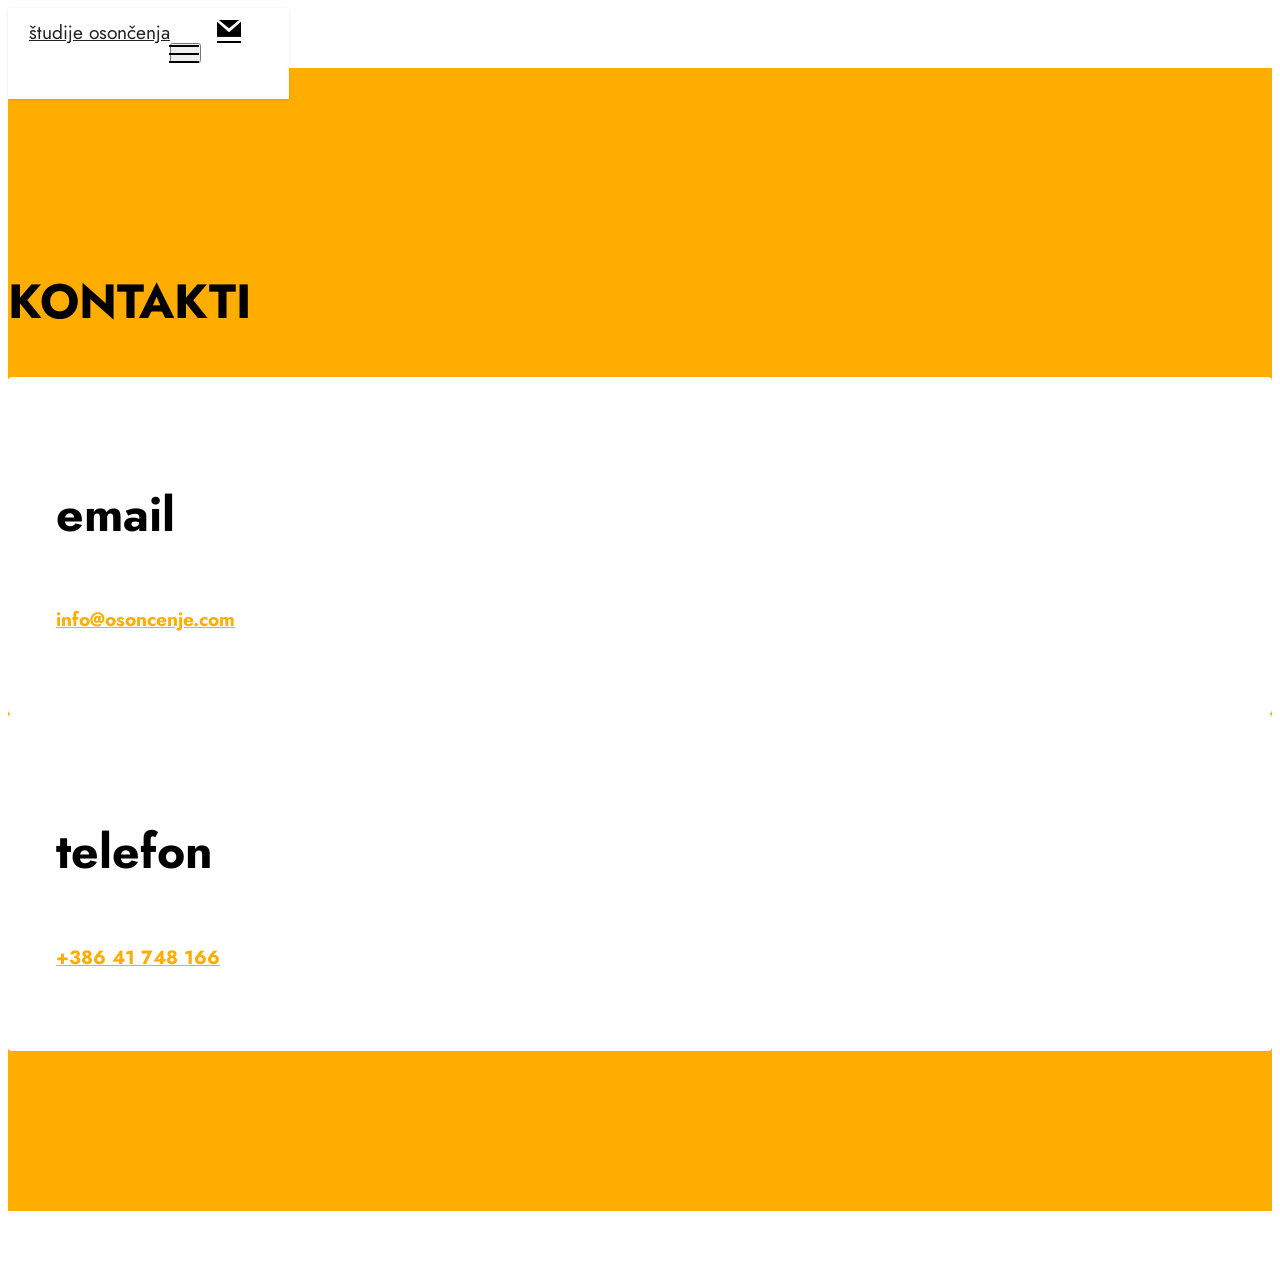
==== kontakt.html @ 45bec0c2 "Add files via upload" ====
<!DOCTYPE html>
<html  >
<head>
  <!-- Site made with Mobirise Website Builder v6.0.5, https://mobirise.com -->
  <meta charset="UTF-8">
  <meta http-equiv="X-UA-Compatible" content="IE=edge">
  <meta name="generator" content="Mobirise v6.0.5, mobirise.com">
  <meta name="viewport" content="width=device-width, initial-scale=1, minimum-scale=1">
  <link rel="shortcut icon" href="assets/images/sun.png" type="image/x-icon">
  <meta name="description" content="">
  
  
  <title>kontakt</title>
  <link rel="stylesheet" href="assets/web/assets/mobirise-icons2/mobirise2.css">
  <link rel="stylesheet" href="assets/bootstrap/css/bootstrap.min.css">
  <link rel="stylesheet" href="assets/bootstrap/css/bootstrap-grid.min.css">
  <link rel="stylesheet" href="assets/bootstrap/css/bootstrap-reboot.min.css">
  <link rel="stylesheet" href="assets/animatecss/animate.css">
  <link rel="stylesheet" href="assets/dropdown/css/style.css">
  <link rel="stylesheet" href="assets/socicon/css/styles.css">
  <link rel="stylesheet" href="assets/theme/css/style.css">
  <link rel="preload" href="https://fonts.googleapis.com/css?family=Jost:100,200,300,400,500,600,700,800,900,100i,200i,300i,400i,500i,600i,700i,800i,900i&display=swap" as="style" onload="this.onload=null;this.rel='stylesheet'">
  <noscript><link rel="stylesheet" href="https://fonts.googleapis.com/css?family=Jost:100,200,300,400,500,600,700,800,900,100i,200i,300i,400i,500i,600i,700i,800i,900i&display=swap"></noscript>
  <link rel="preload" as="style" href="assets/mobirise/css/mbr-additional.css?v=XX3rmw"><link rel="stylesheet" href="assets/mobirise/css/mbr-additional.css?v=XX3rmw" type="text/css">

  
  
  
</head>
<body>
  
  <section data-bs-version="5.1" class="menu menu1 cid-u84ctUMPPi" once="menu" id="menu1-c">
    

    <nav class="navbar navbar-dropdown navbar-fixed-top navbar-expand-lg">
        <div class="container">
            <div class="navbar-brand">
                <span class="navbar-logo">
                    <a href="index.html">
                        <img src="assets/images/sun.png" alt="" style="height: 3rem;">
                    </a>
                </span>
                <span class="navbar-caption-wrap"><a class="navbar-caption text-black text-primary display-7" href="index.html">študije osončenja</a></span>
            </div>
            <button class="navbar-toggler" type="button" data-toggle="collapse" data-bs-toggle="collapse" data-target="#navbarSupportedContent" data-bs-target="#navbarSupportedContent" aria-controls="navbarNavAltMarkup" aria-expanded="false" aria-label="Toggle navigation">
                <div class="hamburger">
                    <span></span>
                    <span></span>
                    <span></span>
                    <span></span>
                </div>
            </button>
            <div class="collapse navbar-collapse" id="navbarSupportedContent">
                
                <div class="icons-menu">
                    <a class="iconfont-wrapper" href="kontakt.html">
                        <span class="p-2 mbr-iconfont socicon-mail socicon" style="color: rgb(0, 0, 0); fill: rgb(0, 0, 0);"></span>
                    </a>
                    <a class="iconfont-wrapper" href="kontakt.html">
                        <span class="p-2 mbr-iconfont mobi-mbri-phone mobi-mbri"></span>
                    </a>
                    
                    
                </div>
                
            </div>
        </div>
    </nav>
</section>

<section data-bs-version="5.1" class="contacts1 cid-u84ctXA3Ui" id="contacts1-h">

    

    
    
    <div class="container">
        <div class="mbr-section-head">
            <h3 class="mbr-section-title mbr-fonts-style align-center mb-0 display-2">
                <strong>KONTAKTI</strong></h3>
            
        </div>
        <div class="row justify-content-center mt-4">
            <div class="card col-12 col-lg-6">
                <div class="card-wrapper">
                    <div class="card-box align-center">
                        <div class="image-wrapper">
                            <span class="mbr-iconfont mobi-mbri-letter mobi-mbri" style="color: rgb(230, 198, 59); fill: rgb(230, 198, 59);"></span>
                        </div>
                        <h4 class="card-title mbr-fonts-style mb-2 display-2">
                            <strong>email</strong>
                        </h4>
                        
                        <h5 class="link mbr-fonts-style display-7"><a href="mailto:info@osoncenje.com" class="text-warning text-primary">info@osoncenje.com</a></h5>
                    </div>
                </div>
            </div>
            <div class="card col-12 col-lg-6">
                <div class="card-wrapper">
                    <div class="card-box align-center">
                        <div class="image-wrapper">
                            <span class="mbr-iconfont mobi-mbri-mobile-2 mobi-mbri" style="color: rgb(230, 198, 59); fill: rgb(230, 198, 59);"></span>
                        </div>
                        <h4 class="card-title mbr-fonts-style align-center mb-2 display-2"><strong>telefon</strong></h4>
                        
                        <h5 class="link mbr-black mbr-fonts-style display-7"><a href="tel:+386 41 748 166" class="text-warning text-primary">+386 41 748 166</a></h5>
                    </div>
                </div>
            </div>
        </div>
    </div>
</section><section class="display-7" style="padding: 0;align-items: center;justify-content: center;flex-wrap: wrap;    align-content: center;display: flex;position: relative;height: 4rem;"><a href="https://mobiri.se/3133961" style="flex: 1 1;height: 4rem;position: absolute;width: 100%;z-index: 1;"><img alt="" style="height: 4rem;" src="[data-uri]"></a><p style="margin: 0;text-align: center;" class="display-7">&#8204;</p><a style="z-index:1" href="https://mobirise.com/html-builder.html">HTML Website Builder</a></section><script src="assets/bootstrap/js/bootstrap.bundle.min.js"></script>  <script src="assets/smoothscroll/smooth-scroll.js"></script>  <script src="assets/ytplayer/index.js"></script>  <script src="assets/dropdown/js/navbar-dropdown.js"></script>  <script src="assets/theme/js/script.js"></script>  
  
  
 <div id="scrollToTop" class="scrollToTop mbr-arrow-up"><a style="text-align: center;"><i class="mbr-arrow-up-icon mbr-arrow-up-icon-cm cm-icon cm-icon-smallarrow-up"></i></a></div>
    <input name="animation" type="hidden">
  </body>
</html>
---- assets/socicon/css/styles.css ----
@charset "UTF-8";

@font-face {
  font-family: 'Socicon';
  src:  url('../fonts/socicon.eot');
  src:  url('../fonts/socicon.eot?#iefix') format('embedded-opentype'),
    url('../fonts/socicon.woff2') format('woff2'),
    url('../fonts/socicon.ttf') format('truetype'),
    url('../fonts/socicon.woff') format('woff'),
    url('../fonts/socicon.svg#socicon') format('svg');
  font-weight: normal;
  font-style: normal;
  font-display: swap;
}

[data-icon]:before {
  font-family: "socicon" !important;
  content: attr(data-icon);
  font-style: normal !important;
  font-weight: normal !important;
  font-variant: normal !important;
  text-transform: none !important;
  speak: none;
  line-height: 1;
  -webkit-font-smoothing: antialiased;
  -moz-osx-font-smoothing: grayscale;
}

[class^="socicon-"], [class*=" socicon-"] {
  /* use !important to prevent issues with browser extensions that change fonts */
  font-family: 'Socicon' !important;
  speak: none;
  font-style: normal;
  font-weight: normal;
  font-variant: normal;
  text-transform: none;
  line-height: 1;

  /* Better Font Rendering =========== */
  -webkit-font-smoothing: antialiased;
  -moz-osx-font-smoothing: grayscale;
}

.socicon-500px:before {
  content: "\e000";
}
.socicon-8tracks:before {
  content: "\e001";
}
.socicon-airbnb:before {
  content: "\e002";
}
.socicon-alliance:before {
  content: "\e003";
}
.socicon-amazon:before {
  content: "\e004";
}
.socicon-amplement:before {
  content: "\e005";
}
.socicon-android:before {
  content: "\e006";
}
.socicon-angellist:before {
  content: "\e007";
}
.socicon-apple:before {
  content: "\e008";
}
.socicon-appnet:before {
  content: "\e009";
}
.socicon-baidu:before {
  content: "\e00a";
}
.socicon-bandcamp:before {
  content: "\e00b";
}
.socicon-battlenet:before {
  content: "\e00c";
}
.socicon-mixer:before {
  content: "\e00d";
}
.socicon-bebee:before {
  content: "\e00e";
}
.socicon-bebo:before {
  content: "\e00f";
}
.socicon-behance:before {
  content: "\e010";
}
.socicon-blizzard:before {
  content: "\e011";
}
.socicon-blogger:before {
  content: "\e012";
}
.socicon-buffer:before {
  content: "\e013";
}
.socicon-chrome:before {
  content: "\e014";
}
.socicon-coderwall:before {
  content: "\e015";
}
.socicon-curse:before {
  content: "\e016";
}
.socicon-dailymotion:before {
  content: "\e017";
}
.socicon-deezer:before {
  content: "\e018";
}
.socicon-delicious:before {
  content: "\e019";
}
.socicon-deviantart:before {
  content: "\e01a";
}
.socicon-diablo:before {
  content: "\e01b";
}
.socicon-digg:before {
  content: "\e01c";
}
.socicon-discord:before {
  content: "\e01d";
}
.socicon-disqus:before {
  content: "\e01e";
}
.socicon-douban:before {
  content: "\e01f";
}
.socicon-draugiem:before {
  content: "\e020";
}
.socicon-dribbble:before {
  content: "\e021";
}
.socicon-drupal:before {
  content: "\e022";
}
.socicon-ebay:before {
  content: "\e023";
}
.socicon-ello:before {
  content: "\e024";
}
.socicon-endomodo:before {
  content: "\e025";
}
.socicon-envato:before {
  content: "\e026";
}
.socicon-etsy:before {
  content: "\e027";
}
.socicon-facebook:before {
  content: "\e028";
}
.socicon-feedburner:before {
  content: "\e029";
}
.socicon-filmweb:before {
  content: "\e02a";
}
.socicon-firefox:before {
  content: "\e02b";
}
.socicon-flattr:before {
  content: "\e02c";
}
.socicon-flickr:before {
  content: "\e02d";
}
.socicon-formulr:before {
  content: "\e02e";
}
.socicon-forrst:before {
  content: "\e02f";
}
.socicon-foursquare:before {
  content: "\e030";
}
.socicon-friendfeed:before {
  content: "\e031";
}
.socicon-github:before {
  content: "\e032";
}
.socicon-goodreads:before {
  content: "\e033";
}
.socicon-google:before {
  content: "\e034";
}
.socicon-googlescholar:before {
  content: "\e035";
}
.socicon-googlegroups:before {
  content: "\e036";
}
.socicon-googlephotos:before {
  content: "\e037";
}
.socicon-googleplus:before {
  content: "\e038";
}
.socicon-grooveshark:before {
  content: "\e039";
}
.socicon-hackerrank:before {
  content: "\e03a";
}
.socicon-hearthstone:before {
  content: "\e03b";
}
.socicon-hellocoton:before {
  content: "\e03c";
}
.socicon-heroes:before {
  content: "\e03d";
}
.socicon-smashcast:before {
  content: "\e03e";
}
.socicon-horde:before {
  content: "\e03f";
}
.socicon-houzz:before {
  content: "\e040";
}
.socicon-icq:before {
  content: "\e041";
}
.socicon-identica:before {
  content: "\e042";
}
.socicon-imdb:before {
  content: "\e043";
}
.socicon-instagram:before {
  content: "\e044";
}
.socicon-issuu:before {
  content: "\e045";
}
.socicon-istock:before {
  content: "\e046";
}
.socicon-itunes:before {
  content: "\e047";
}
.socicon-keybase:before {
  content: "\e048";
}
.socicon-lanyrd:before {
  content: "\e049";
}
.socicon-lastfm:before {
  content: "\e04a";
}
.socicon-line:before {
  content: "\e04b";
}
.socicon-linkedin:before {
  content: "\e04c";
}
.socicon-livejournal:before {
  content: "\e04d";
}
.socicon-lyft:before {
  content: "\e04e";
}
.socicon-macos:before {
  content: "\e04f";
}
.socicon-mail:before {
  content: "\e050";
}
.socicon-medium:before {
  content: "\e051";
}
.socicon-meetup:before {
  content: "\e052";
}
.socicon-mixcloud:before {
  content: "\e053";
}
.socicon-modelmayhem:before {
  content: "\e054";
}
.socicon-mumble:before {
  content: "\e055";
}
.socicon-myspace:before {
  content: "\e056";
}
.socicon-newsvine:before {
  content: "\e057";
}
.socicon-nintendo:before {
  content: "\e058";
}
.socicon-npm:before {
  content: "\e059";
}
.socicon-odnoklassniki:before {
  content: "\e05a";
}
.socicon-openid:before {
  content: "\e05b";
}
.socicon-opera:before {
  content: "\e05c";
}
.socicon-outlook:before {
  content: "\e05d";
}
.socicon-overwatch:before {
  content: "\e05e";
}
.socicon-patreon:before {
  content: "\e05f";
}
.socicon-paypal:before {
  content: "\e060";
}
.socicon-periscope:before {
  content: "\e061";
}
.socicon-persona:before {
  content: "\e062";
}
.socicon-pinterest:before {
  content: "\e063";
}
.socicon-play:before {
  content: "\e064";
}
.socicon-player:before {
  content: "\e065";
}
.socicon-playstation:before {
  content: "\e066";
}
.socicon-pocket:before {
  content: "\e067";
}
.socicon-qq:before {
  content: "\e068";
}
.socicon-quora:before {
  content: "\e069";
}
.socicon-raidcall:before {
  content: "\e06a";
}
.socicon-ravelry:before {
  content: "\e06b";
}
.socicon-reddit:before {
  content: "\e06c";
}
.socicon-renren:before {
  content: "\e06d";
}
.socicon-researchgate:before {
  content: "\e06e";
}
.socicon-residentadvisor:before {
  content: "\e06f";
}
.socicon-reverbnation:before {
  content: "\e070";
}
.socicon-rss:before {
  content: "\e071";
}
.socicon-sharethis:before {
  content: "\e072";
}
.socicon-skype:before {
  content: "\e073";
}
.socicon-slideshare:before {
  content: "\e074";
}
.socicon-smugmug:before {
  content: "\e075";
}
.socicon-snapchat:before {
  content: "\e076";
}
.socicon-songkick:before {
  content: "\e077";
}
.socicon-soundcloud:before {
  content: "\e078";
}
.socicon-spotify:before {
  content: "\e079";
}
.socicon-stackexchange:before {
  content: "\e07a";
}
.socicon-stackoverflow:before {
  content: "\e07b";
}
.socicon-starcraft:before {
  content: "\e07c";
}
.socicon-stayfriends:before {
  content: "\e07d";
}
.socicon-steam:before {
  content: "\e07e";
}
.socicon-storehouse:before {
  content: "\e07f";
}
.socicon-strava:before {
  content: "\e080";
}
.socicon-streamjar:before {
  content: "\e081";
}
.socicon-stumbleupon:before {
  content: "\e082";
}
.socicon-swarm:before {
  content: "\e083";
}
.socicon-teamspeak:before {
  content: "\e084";
}
.socicon-teamviewer:before {
  content: "\e085";
}
.socicon-technorati:before {
  content: "\e086";
}
.socicon-telegram:before {
  content: "\e087";
}
.socicon-tripadvisor:before {
  content: "\e088";
}
.socicon-tripit:before {
  content: "\e089";
}
.socicon-triplej:before {
  content: "\e08a";
}
.socicon-tumblr:before {
  content: "\e08b";
}
.socicon-twitch:before {
  content: "\e08c";
}
.socicon-twitter:before {
  content: "\e08d";
}
.socicon-uber:before {
  content: "\e08e";
}
.socicon-ventrilo:before {
  content: "\e08f";
}
.socicon-viadeo:before {
  content: "\e090";
}
.socicon-viber:before {
  content: "\e091";
}
.socicon-viewbug:before {
  content: "\e092";
}
.socicon-vimeo:before {
  content: "\e093";
}
.socicon-vine:before {
  content: "\e094";
}
.socicon-vkontakte:before {
  content: "\e095";
}
.socicon-warcraft:before {
  content: "\e096";
}
.socicon-wechat:before {
  content: "\e097";
}
.socicon-weibo:before {
  content: "\e098";
}
.socicon-whatsapp:before {
  content: "\e099";
}
.socicon-wikipedia:before {
  content: "\e09a";
}
.socicon-windows:before {
  content: "\e09b";
}
.socicon-wordpress:before {
  content: "\e09c";
}
.socicon-wykop:before {
  content: "\e09d";
}
.socicon-xbox:before {
  content: "\e09e";
}
.socicon-xing:before {
  content: "\e09f";
}
.socicon-yahoo:before {
  content: "\e0a0";
}
.socicon-yammer:before {
  content: "\e0a1";
}
.socicon-yandex:before {
  content: "\e0a2";
}
.socicon-yelp:before {
  content: "\e0a3";
}
.socicon-younow:before {
  content: "\e0a4";
}
.socicon-youtube:before {
  content: "\e0a5";
}
.socicon-zapier:before {
  content: "\e0a6";
}
.socicon-zerply:before {
  content: "\e0a7";
}
.socicon-zomato:before {
  content: "\e0a8";
}
.socicon-zynga:before {
  content: "\e0a9";
}
.socicon-bluesky:before {
  content: "\e0aa";
}
.socicon-threads:before {
  content: "\e0ab";
}
.socicon-spreadshirt:before {
  content: "\e901";
}
.socicon-gamejolt:before {
  content: "\e902";
}
.socicon-trello:before {
  content: "\e903";
}
.socicon-tunein:before {
  content: "\e904";
}
.socicon-bloglovin:before {
  content: "\e905";
}
.socicon-gamewisp:before {
  content: "\e906";
}
.socicon-messenger:before {
  content: "\e907";
}
.socicon-pandora:before {
  content: "\e908";
}
.socicon-augment:before {
  content: "\e909";
}
.socicon-bitbucket:before {
  content: "\e90a";
}
.socicon-fyuse:before {
  content: "\e90b";
}
.socicon-yt-gaming:before {
  content: "\e90c";
}
.socicon-sketchfab:before {
  content: "\e90d";
}
.socicon-mobcrush:before {
  content: "\e90e";
}
.socicon-microsoft:before {
  content: "\e90f";
}
.socicon-realtor:before {
  content: "\e910";
}
.socicon-tidal:before {
  content: "\e911";
}
.socicon-qobuz:before {
  content: "\e912";
}
.socicon-natgeo:before {
  content: "\e913";
}
.socicon-mastodon:before {
  content: "\e914";
}
.socicon-unsplash:before {
  content: "\e915";
}
.socicon-homeadvisor:before {
  content: "\e916";
}
.socicon-angieslist:before {
  content: "\e917";
}
.socicon-codepen:before {
  content: "\e918";
}
.socicon-slack:before {
  content: "\e919";
}
.socicon-openaigym:before {
  content: "\e91a";
}
.socicon-logmein:before {
  content: "\e91b";
}
.socicon-fiverr:before {
  content: "\e91c";
}
.socicon-gotomeeting:before {
  content: "\e91d";
}
.socicon-aliexpress:before {
  content: "\e91e";
}
.socicon-guru:before {
  content: "\e91f";
}
.socicon-appstore:before {
  content: "\e920";
}
.socicon-homes:before {
  content: "\e921";
}
.socicon-zoom:before {
  content: "\e922";
}
.socicon-alibaba:before {
  content: "\e923";
}
.socicon-craigslist:before {
  content: "\e924";
}
.socicon-wix:before {
  content: "\e925";
}
.socicon-redfin:before {
  content: "\e926";
}
.socicon-googlecalendar:before {
  content: "\e927";
}
.socicon-shopify:before {
  content: "\e928";
}
.socicon-freelancer:before {
  content: "\e929";
}
.socicon-seedrs:before {
  content: "\e92a";
}
.socicon-bing:before {
  content: "\e92b";
}
.socicon-doodle:before {
  content: "\e92c";
}
.socicon-bonanza:before {
  content: "\e92d";
}
.socicon-squarespace:before {
  content: "\e92e";
}
.socicon-toptal:before {
  content: "\e92f";
}
.socicon-gust:before {
  content: "\e930";
}
.socicon-ask:before {
  content: "\e931";
}
.socicon-trulia:before {
  content: "\e932";
}
.socicon-loomly:before {
  content: "\e933";
}
.socicon-ghost:before {
  content: "\e934";
}
.socicon-upwork:before {
  content: "\e935";
}
.socicon-fundable:before {
  content: "\e936";
}
.socicon-booking:before {
  content: "\e937";
}
.socicon-googlemaps:before {
  content: "\e938";
}
.socicon-zillow:before {
  content: "\e939";
}
.socicon-niconico:before {
  content: "\e93a";
}
.socicon-toneden:before {
  content: "\e93b";
}
.socicon-crunchbase:before {
  content: "\e93c";
}
.socicon-homefy:before {
  content: "\e93d";
}
.socicon-calendly:before {
  content: "\e93e";
}
.socicon-livemaster:before {
  content: "\e93f";
}
.socicon-udemy:before {
  content: "\e940";
}
.socicon-codered:before {
  content: "\e941";
}
.socicon-origin:before {
  content: "\e942";
}
.socicon-nextdoor:before {
  content: "\e943";
}
.socicon-portfolio:before {
  content: "\e944";
}
.socicon-instructables:before {
  content: "\e945";
}
.socicon-gitlab:before {
  content: "\e946";
}
.socicon-hackernews:before {
  content: "\e947";
}
.socicon-smashwords:before {
  content: "\e948";
}
.socicon-kobo:before {
  content: "\e949";
}
.socicon-bookbub:before {
  content: "\e94a";
}
.socicon-mailru:before {
  content: "\e94b";
}
.socicon-moddb:before {
  content: "\e94c";
}
.socicon-indiedb:before {
  content: "\e94d";
}
.socicon-traxsource:before {
  content: "\e94e";
}
.socicon-gamefor:before {
  content: "\e94f";
}
.socicon-pixiv:before {
  content: "\e950";
}
.socicon-myanimelist:before {
  content: "\e951";
}
.socicon-blackberry:before {
  content: "\e952";
}
.socicon-wickr:before {
  content: "\e953";
}
.socicon-spip:before {
  content: "\e954";
}
.socicon-napster:before {
  content: "\e955";
}
.socicon-beatport:before {
  content: "\e956";
}
.socicon-hackerone:before {
  content: "\e957";
}
.socicon-internet:before {
  content: "\e958";
}
.socicon-ubuntu:before {
  content: "\e959";
}
.socicon-artstation:before {
  content: "\e95a";
}
.socicon-invision:before {
  content: "\e95b";
}
.socicon-torial:before {
  content: "\e95c";
}
.socicon-collectorz:before {
  content: "\e95d";
}
.socicon-seenthis:before {
  content: "\e95e";
}
.socicon-googleplaymusic:before {
  content: "\e95f";
}
.socicon-debian:before {
  content: "\e960";
}
.socicon-filmfreeway:before {
  content: "\e961";
}
.socicon-gnome:before {
  content: "\e962";
}
.socicon-itchio:before {
  content: "\e963";
}
.socicon-jamendo:before {
  content: "\e964";
}
.socicon-mix:before {
  content: "\e965";
}
.socicon-sharepoint:before {
  content: "\e966";
}
.socicon-tinder:before {
  content: "\e967";
}
.socicon-windguru:before {
  content: "\e968";
}
.socicon-cdbaby:before {
  content: "\e969";
}
.socicon-elementaryos:before {
  content: "\e96a";
}
.socicon-stage32:before {
  content: "\e96b";
}
.socicon-tiktok:before {
  content: "\e96c";
}
.socicon-gitter:before {
  content: "\e96d";
}
.socicon-letterboxd:before {
  content: "\e96e";
}
.socicon-threema:before {
  content: "\e96f";
}
.socicon-splice:before {
  content: "\e970";
}
.socicon-metapop:before {
  content: "\e971";
}
.socicon-naver:before {
  content: "\e972";
}
.socicon-remote:before {
  content: "\e973";
}
.socicon-flipboard:before {
  content: "\e974";
}
.socicon-googlehangouts:before {
  content: "\e975";
}
.socicon-dlive:before {
  content: "\e976";
}
.socicon-vsco:before {
  content: "\e977";
}
.socicon-stitcher:before {
  content: "\e978";
}
.socicon-avvo:before {
  content: "\e979";
}
.socicon-redbubble:before {
  content: "\e97a";
}
.socicon-society6:before {
  content: "\e97b";
}
.socicon-zazzle:before {
  content: "\e97c";
}
.socicon-eitaa:before {
  content: "\e97d";
}
.socicon-soroush:before {
  content: "\e97e";
}
.socicon-bale:before {
  content: "\e97f";
}
---- assets/mobirise/css/mbr-additional.css ----
body {
  font-family: Jost;
}
.display-1 {
  font-family: 'Jost', sans-serif;
  font-size: 4.6rem;
  line-height: 1.1;
}
.display-1 > .mbr-iconfont {
  font-size: 5.75rem;
}
.display-2 {
  font-family: 'Jost', sans-serif;
  font-size: 3rem;
  line-height: 1.1;
}
.display-2 > .mbr-iconfont {
  font-size: 3.75rem;
}
.display-4 {
  font-family: 'Jost', sans-serif;
  font-size: 1.1rem;
  line-height: 1.5;
}
.display-4 > .mbr-iconfont {
  font-size: 1.375rem;
}
.display-5 {
  font-family: 'Jost', sans-serif;
  font-size: 2rem;
  line-height: 1.5;
}
.display-5 > .mbr-iconfont {
  font-size: 2.5rem;
}
.display-7 {
  font-family: 'Jost', sans-serif;
  font-size: 1.2rem;
  line-height: 1.5;
}
.display-7 > .mbr-iconfont {
  font-size: 1.5rem;
}
/* ---- Fluid typography for mobile devices ---- */
/* 1.4 - font scale ratio ( bootstrap == 1.42857 ) */
/* 100vw - current viewport width */
/* (48 - 20)  48 == 48rem == 768px, 20 == 20rem == 320px(minimal supported viewport) */
/* 0.65 - min scale variable, may vary */
@media (max-width: 992px) {
  .display-1 {
    font-size: 3.68rem;
  }
}
@media (max-width: 768px) {
  .display-1 {
    font-size: 3.22rem;
    font-size: calc( 2.26rem + (4.6 - 2.26) * ((100vw - 20rem) / (48 - 20)));
    line-height: calc( 1.1 * (2.26rem + (4.6 - 2.26) * ((100vw - 20rem) / (48 - 20))));
  }
  .display-2 {
    font-size: 2.4rem;
    font-size: calc( 1.7rem + (3 - 1.7) * ((100vw - 20rem) / (48 - 20)));
    line-height: calc( 1.3 * (1.7rem + (3 - 1.7) * ((100vw - 20rem) / (48 - 20))));
  }
  .display-4 {
    font-size: 0.88rem;
    font-size: calc( 1.0350000000000001rem + (1.1 - 1.0350000000000001) * ((100vw - 20rem) / (48 - 20)));
    line-height: calc( 1.4 * (1.0350000000000001rem + (1.1 - 1.0350000000000001) * ((100vw - 20rem) / (48 - 20))));
  }
  .display-5 {
    font-size: 1.6rem;
    font-size: calc( 1.35rem + (2 - 1.35) * ((100vw - 20rem) / (48 - 20)));
    line-height: calc( 1.4 * (1.35rem + (2 - 1.35) * ((100vw - 20rem) / (48 - 20))));
  }
  .display-7 {
    font-size: 0.96rem;
    font-size: calc( 1.07rem + (1.2 - 1.07) * ((100vw - 20rem) / (48 - 20)));
    line-height: calc( 1.4 * (1.07rem + (1.2 - 1.07) * ((100vw - 20rem) / (48 - 20))));
  }
}
/* Buttons */
.btn {
  padding: 0.6rem 1.2rem;
  border-radius: 4px;
}
.btn-sm {
  padding: 0.6rem 1.2rem;
  border-radius: 4px;
}
.btn-md {
  padding: 0.6rem 1.2rem;
  border-radius: 4px;
}
.btn-lg {
  padding: 1rem 2.6rem;
  border-radius: 4px;
}
.bg-primary {
  background-color: #ffffff !important;
}
.bg-success {
  background-color: #40b0bf !important;
}
.bg-info {
  background-color: #47b5ed !important;
}
.bg-warning {
  background-color: #ffad00 !important;
}
.bg-danger {
  background-color: #ffad00 !important;
}
.btn-primary,
.btn-primary:active {
  background-color: #ffffff !important;
  border-color: #ffffff !important;
  color: #808080 !important;
  box-shadow: 0 2px 2px 0 rgba(0, 0, 0, 0.2);
}
.btn-primary:hover,
.btn-primary:focus,
.btn-primary.focus,
.btn-primary.active {
  color: #545454 !important;
  background-color: #d4d4d4 !important;
  border-color: #d4d4d4 !important;
  box-shadow: 0 2px 5px 0 rgba(0, 0, 0, 0.2);
}
.btn-primary.disabled,
.btn-primary:disabled {
  color: #808080 !important;
  background-color: #d4d4d4 !important;
  border-color: #d4d4d4 !important;
}
.btn-secondary,
.btn-secondary:active {
  background-color: #ff6666 !important;
  border-color: #ff6666 !important;
  color: #ffffff !important;
  box-shadow: 0 2px 2px 0 rgba(0, 0, 0, 0.2);
}
.btn-secondary:hover,
.btn-secondary:focus,
.btn-secondary.focus,
.btn-secondary.active {
  color: #ffffff !important;
  background-color: #ff0f0f !important;
  border-color: #ff0f0f !important;
  box-shadow: 0 2px 5px 0 rgba(0, 0, 0, 0.2);
}
.btn-secondary.disabled,
.btn-secondary:disabled {
  color: #ffffff !important;
  background-color: #ff0f0f !important;
  border-color: #ff0f0f !important;
}
.btn-info,
.btn-info:active {
  background-color: #47b5ed !important;
  border-color: #47b5ed !important;
  color: #ffffff !important;
  box-shadow: 0 2px 2px 0 rgba(0, 0, 0, 0.2);
}
.btn-info:hover,
.btn-info:focus,
.btn-info.focus,
.btn-info.active {
  color: #ffffff !important;
  background-color: #148cca !important;
  border-color: #148cca !important;
  box-shadow: 0 2px 5px 0 rgba(0, 0, 0, 0.2);
}
.btn-info.disabled,
.btn-info:disabled {
  color: #ffffff !important;
  background-color: #148cca !important;
  border-color: #148cca !important;
}
.btn-success,
.btn-success:active {
  background-color: #40b0bf !important;
  border-color: #40b0bf !important;
  color: #ffffff !important;
  box-shadow: 0 2px 2px 0 rgba(0, 0, 0, 0.2);
}
.btn-success:hover,
.btn-success:focus,
.btn-success.focus,
.btn-success.active {
  color: #ffffff !important;
  background-color: #2a747e !important;
  border-color: #2a747e !important;
  box-shadow: 0 2px 5px 0 rgba(0, 0, 0, 0.2);
}
.btn-success.disabled,
.btn-success:disabled {
  color: #ffffff !important;
  background-color: #2a747e !important;
  border-color: #2a747e !important;
}
.btn-warning,
.btn-warning:active {
  background-color: #ffad00 !important;
  border-color: #ffad00 !important;
  color: #ffffff !important;
  box-shadow: 0 2px 2px 0 rgba(0, 0, 0, 0.2);
}
.btn-warning:hover,
.btn-warning:focus,
.btn-warning.focus,
.btn-warning.active {
  color: #ffffff !important;
  background-color: #a87200 !important;
  border-color: #a87200 !important;
  box-shadow: 0 2px 5px 0 rgba(0, 0, 0, 0.2);
}
.btn-warning.disabled,
.btn-warning:disabled {
  color: #ffffff !important;
  background-color: #a87200 !important;
  border-color: #a87200 !important;
}
.btn-danger,
.btn-danger:active {
  background-color: #ffad00 !important;
  border-color: #ffad00 !important;
  color: #ffffff !important;
  box-shadow: 0 2px 2px 0 rgba(0, 0, 0, 0.2);
}
.btn-danger:hover,
.btn-danger:focus,
.btn-danger.focus,
.btn-danger.active {
  color: #ffffff !important;
  background-color: #a87200 !important;
  border-color: #a87200 !important;
  box-shadow: 0 2px 5px 0 rgba(0, 0, 0, 0.2);
}
.btn-danger.disabled,
.btn-danger:disabled {
  color: #ffffff !important;
  background-color: #a87200 !important;
  border-color: #a87200 !important;
}
.btn-white,
.btn-white:active {
  background-color: #fafafa !important;
  border-color: #fafafa !important;
  color: #7a7a7a !important;
  box-shadow: 0 2px 2px 0 rgba(0, 0, 0, 0.2);
}
.btn-white:hover,
.btn-white:focus,
.btn-white.focus,
.btn-white.active {
  color: #4f4f4f !important;
  background-color: #cfcfcf !important;
  border-color: #cfcfcf !important;
  box-shadow: 0 2px 5px 0 rgba(0, 0, 0, 0.2);
}
.btn-white.disabled,
.btn-white:disabled {
  color: #7a7a7a !important;
  background-color: #cfcfcf !important;
  border-color: #cfcfcf !important;
}
.btn-black,
.btn-black:active {
  background-color: #232323 !important;
  border-color: #232323 !important;
  color: #ffffff !important;
  box-shadow: 0 2px 2px 0 rgba(0, 0, 0, 0.2);
}
.btn-black:hover,
.btn-black:focus,
.btn-black.focus,
.btn-black.active {
  color: #ffffff !important;
  background-color: #000000 !important;
  border-color: #000000 !important;
  box-shadow: 0 2px 5px 0 rgba(0, 0, 0, 0.2);
}
.btn-black.disabled,
.btn-black:disabled {
  color: #ffffff !important;
  background-color: #000000 !important;
  border-color: #000000 !important;
}
.btn-primary-outline,
.btn-primary-outline:active {
  background-color: transparent !important;
  border-color: transparent;
  color: #ffffff;
}
.btn-primary-outline:hover,
.btn-primary-outline:focus,
.btn-primary-outline.focus,
.btn-primary-outline.active {
  color: #d4d4d4 !important;
  background-color: transparent!important;
  border-color: transparent!important;
  box-shadow: none!important;
}
.btn-primary-outline.disabled,
.btn-primary-outline:disabled {
  color: #808080 !important;
  background-color: #ffffff !important;
  border-color: #ffffff !important;
}
.btn-secondary-outline,
.btn-secondary-outline:active {
  background-color: transparent !important;
  border-color: transparent;
  color: #ff6666;
}
.btn-secondary-outline:hover,
.btn-secondary-outline:focus,
.btn-secondary-outline.focus,
.btn-secondary-outline.active {
  color: #ff0f0f !important;
  background-color: transparent!important;
  border-color: transparent!important;
  box-shadow: none!important;
}
.btn-secondary-outline.disabled,
.btn-secondary-outline:disabled {
  color: #ffffff !important;
  background-color: #ff6666 !important;
  border-color: #ff6666 !important;
}
.btn-info-outline,
.btn-info-outline:active {
  background-color: transparent !important;
  border-color: transparent;
  color: #47b5ed;
}
.btn-info-outline:hover,
.btn-info-outline:focus,
.btn-info-outline.focus,
.btn-info-outline.active {
  color: #148cca !important;
  background-color: transparent!important;
  border-color: transparent!important;
  box-shadow: none!important;
}
.btn-info-outline.disabled,
.btn-info-outline:disabled {
  color: #ffffff !important;
  background-color: #47b5ed !important;
  border-color: #47b5ed !important;
}
.btn-success-outline,
.btn-success-outline:active {
  background-color: transparent !important;
  border-color: transparent;
  color: #40b0bf;
}
.btn-success-outline:hover,
.btn-success-outline:focus,
.btn-success-outline.focus,
.btn-success-outline.active {
  color: #2a747e !important;
  background-color: transparent!important;
  border-color: transparent!important;
  box-shadow: none!important;
}
.btn-success-outline.disabled,
.btn-success-outline:disabled {
  color: #ffffff !important;
  background-color: #40b0bf !important;
  border-color: #40b0bf !important;
}
.btn-warning-outline,
.btn-warning-outline:active {
  background-color: transparent !important;
  border-color: transparent;
  color: #ffad00;
}
.btn-warning-outline:hover,
.btn-warning-outline:focus,
.btn-warning-outline.focus,
.btn-warning-outline.active {
  color: #a87200 !important;
  background-color: transparent!important;
  border-color: transparent!important;
  box-shadow: none!important;
}
.btn-warning-outline.disabled,
.btn-warning-outline:disabled {
  color: #ffffff !important;
  background-color: #ffad00 !important;
  border-color: #ffad00 !important;
}
.btn-danger-outline,
.btn-danger-outline:active {
  background-color: transparent !important;
  border-color: transparent;
  color: #ffad00;
}
.btn-danger-outline:hover,
.btn-danger-outline:focus,
.btn-danger-outline.focus,
.btn-danger-outline.active {
  color: #a87200 !important;
  background-color: transparent!important;
  border-color: transparent!important;
  box-shadow: none!important;
}
.btn-danger-outline.disabled,
.btn-danger-outline:disabled {
  color: #ffffff !important;
  background-color: #ffad00 !important;
  border-color: #ffad00 !important;
}
.btn-black-outline,
.btn-black-outline:active {
  background-color: transparent !important;
  border-color: transparent;
  color: #232323;
}
.btn-black-outline:hover,
.btn-black-outline:focus,
.btn-black-outline.focus,
.btn-black-outline.active {
  color: #000000 !important;
  background-color: transparent!important;
  border-color: transparent!important;
  box-shadow: none!important;
}
.btn-black-outline.disabled,
.btn-black-outline:disabled {
  color: #ffffff !important;
  background-color: #232323 !important;
  border-color: #232323 !important;
}
.btn-white-outline,
.btn-white-outline:active {
  background-color: transparent !important;
  border-color: transparent;
  color: #fafafa;
}
.btn-white-outline:hover,
.btn-white-outline:focus,
.btn-white-outline.focus,
.btn-white-outline.active {
  color: #cfcfcf !important;
  background-color: transparent!important;
  border-color: transparent!important;
  box-shadow: none!important;
}
.btn-white-outline.disabled,
.btn-white-outline:disabled {
  color: #7a7a7a !important;
  background-color: #fafafa !important;
  border-color: #fafafa !important;
}
.text-primary {
  color: #ffffff !important;
}
.text-secondary {
  color: #ff6666 !important;
}
.text-success {
  color: #40b0bf !important;
}
.text-info {
  color: #47b5ed !important;
}
.text-warning {
  color: #ffad00 !important;
}
.text-danger {
  color: #ffad00 !important;
}
.text-white {
  color: #fafafa !important;
}
.text-black {
  color: #232323 !important;
}
a.text-primary:hover,
a.text-primary:focus,
a.text-primary.active {
  color: #cccccc !important;
}
a.text-secondary:hover,
a.text-secondary:focus,
a.text-secondary.active {
  color: #ff0000 !important;
}
a.text-success:hover,
a.text-success:focus,
a.text-success.active {
  color: #266a73 !important;
}
a.text-info:hover,
a.text-info:focus,
a.text-info.active {
  color: #1283bc !important;
}
a.text-warning:hover,
a.text-warning:focus,
a.text-warning.active {
  color: #996800 !important;
}
a.text-danger:hover,
a.text-danger:focus,
a.text-danger.active {
  color: #996800 !important;
}
a.text-white:hover,
a.text-white:focus,
a.text-white.active {
  color: #c7c7c7 !important;
}
a.text-black:hover,
a.text-black:focus,
a.text-black.active {
  color: #000000 !important;
}
a[class*="text-"]:not(.nav-link):not(.dropdown-item):not([role]):not(.navbar-caption) {
  position: relative;
  background-image: transparent;
  background-size: 10000px 2px;
  background-repeat: no-repeat;
  background-position: 0px 1.2em;
  background-position: -10000px 1.2em;
}
a[class*="text-"]:not(.nav-link):not(.dropdown-item):not([role]):not(.navbar-caption):hover {
  transition: background-position 2s ease-in-out;
  background-image: linear-gradient(currentColor 50%, currentColor 50%);
  background-position: 0px 1.2em;
}
.nav-tabs .nav-link.active {
  color: #ffffff;
}
.nav-tabs .nav-link:not(.active) {
  color: #232323;
}
.alert-success {
  background-color: #70c770;
}
.alert-info {
  background-color: #47b5ed;
}
.alert-warning {
  background-color: #ffad00;
}
.alert-danger {
  background-color: #ffad00;
}
.mbr-gallery-filter li.active .btn {
  background-color: #ffffff;
  border-color: #ffffff;
  color: #8c8c8c;
}
.mbr-gallery-filter li.active .btn:focus {
  box-shadow: none;
}
a,
a:hover {
  color: #ffffff;
}
.mbr-plan-header.bg-primary .mbr-plan-subtitle,
.mbr-plan-header.bg-primary .mbr-plan-price-desc {
  color: #ffffff;
}
.mbr-plan-header.bg-success .mbr-plan-subtitle,
.mbr-plan-header.bg-success .mbr-plan-price-desc {
  color: #a0d8df;
}
.mbr-plan-header.bg-info .mbr-plan-subtitle,
.mbr-plan-header.bg-info .mbr-plan-price-desc {
  color: #ffffff;
}
.mbr-plan-header.bg-warning .mbr-plan-subtitle,
.mbr-plan-header.bg-warning .mbr-plan-price-desc {
  color: #ffefcc;
}
.mbr-plan-header.bg-danger .mbr-plan-subtitle,
.mbr-plan-header.bg-danger .mbr-plan-price-desc {
  color: #ffefcc;
}
/* Scroll to top button*/
.form-control {
  font-family: 'Jost', sans-serif;
  font-size: 1.1rem;
  line-height: 1.5;
  font-weight: 400;
}
.form-control > .mbr-iconfont {
  font-size: 1.375rem;
}
.form-control:hover,
.form-control:focus {
  box-shadow: rgba(0, 0, 0, 0.07) 0px 1px 1px 0px, rgba(0, 0, 0, 0.07) 0px 1px 3px 0px, rgba(0, 0, 0, 0.03) 0px 0px 0px 1px;
  border-color: #ffffff !important;
}
.form-control:-webkit-input-placeholder {
  font-family: 'Jost', sans-serif;
  font-size: 1.1rem;
  line-height: 1.5;
  font-weight: 400;
}
.form-control:-webkit-input-placeholder > .mbr-iconfont {
  font-size: 1.375rem;
}
blockquote {
  border-color: #ffffff;
}
/* Forms */
.jq-selectbox li:hover,
.jq-selectbox li.selected {
  background-color: #ffffff;
  color: #000000;
}
.jq-number__spin {
  transition: 0.25s ease;
}
.jq-number__spin:hover {
  border-color: #ffffff;
}
.jq-selectbox .jq-selectbox__trigger-arrow,
.jq-number__spin.minus:after,
.jq-number__spin.plus:after {
  transition: 0.4s;
  border-top-color: #353535;
  border-bottom-color: #353535;
}
.jq-selectbox:hover .jq-selectbox__trigger-arrow,
.jq-number__spin.minus:hover:after,
.jq-number__spin.plus:hover:after {
  border-top-color: #ffffff;
  border-bottom-color: #ffffff;
}
.xdsoft_datetimepicker .xdsoft_calendar td.xdsoft_default,
.xdsoft_datetimepicker .xdsoft_calendar td.xdsoft_current,
.xdsoft_datetimepicker .xdsoft_timepicker .xdsoft_time_box > div > div.xdsoft_current {
  color: #000000 !important;
  background-color: #ffffff !important;
  box-shadow: none !important;
}
.xdsoft_datetimepicker .xdsoft_calendar td:hover,
.xdsoft_datetimepicker .xdsoft_timepicker .xdsoft_time_box > div > div:hover {
  color: #000000 !important;
  background: #ff6666 !important;
  box-shadow: none !important;
}
.lazy-bg {
  background-image: none !important;
}
.lazy-placeholder:not(section),
.lazy-none {
  display: block;
  position: relative;
  padding-bottom: 56.25%;
  width: 100%;
  height: auto;
}
iframe.lazy-placeholder,
.lazy-placeholder:after {
  content: '';
  position: absolute;
  width: 200px;
  height: 200px;
  background: transparent no-repeat center;
  background-size: contain;
  top: 50%;
  left: 50%;
  transform: translateX(-50%) translateY(-50%);
  background-image: url("data:image/svg+xml;charset=UTF-8,%3csvg width='32' height='32' viewBox='0 0 64 64' xmlns='http://www.w3.org/2000/svg' stroke='%23ffffff' %3e%3cg fill='none' fill-rule='evenodd'%3e%3cg transform='translate(16 16)' stroke-width='2'%3e%3ccircle stroke-opacity='.5' cx='16' cy='16' r='16'/%3e%3cpath d='M32 16c0-9.94-8.06-16-16-16'%3e%3canimateTransform attributeName='transform' type='rotate' from='0 16 16' to='360 16 16' dur='1s' repeatCount='indefinite'/%3e%3c/path%3e%3c/g%3e%3c/g%3e%3c/svg%3e");
}
section.lazy-placeholder:after {
  opacity: 0.5;
}
body {
  overflow-x: hidden;
}
a {
  transition: color 0.6s;
}
.cid-u844NfzFJv {
  z-index: 1000;
  width: 100%;
  position: relative;
  min-height: 60px;
}
.cid-u844NfzFJv nav.navbar {
  position: fixed;
}
.cid-u844NfzFJv .dropdown-item:before {
  font-family: Moririse2 !important;
  content: "\e966";
  display: inline-block;
  width: 0;
  position: absolute;
  left: 1rem;
  top: 0.5rem;
  margin-right: 0.5rem;
  line-height: 1;
  font-size: inherit;
  vertical-align: middle;
  text-align: center;
  overflow: hidden;
  transform: scale(0, 1);
  transition: all 0.25s ease-in-out;
}
.cid-u844NfzFJv .dropdown-menu {
  padding: 0;
  border-radius: 4px;
  box-shadow: 0 1px 3px 0 rgba(0, 0, 0, 0.1);
}
.cid-u844NfzFJv .dropdown-item {
  border-bottom: 1px solid #e6e6e6;
}
.cid-u844NfzFJv .dropdown-item:hover,
.cid-u844NfzFJv .dropdown-item:focus {
  background: #ffffff !important;
  color: white !important;
}
.cid-u844NfzFJv .dropdown-item:hover span {
  color: white;
}
.cid-u844NfzFJv .dropdown-item:first-child {
  border-top-left-radius: 4px;
  border-top-right-radius: 4px;
}
.cid-u844NfzFJv .dropdown-item:last-child {
  border-bottom: none;
  border-bottom-left-radius: 4px;
  border-bottom-right-radius: 4px;
}
.cid-u844NfzFJv .nav-dropdown .link {
  padding: 0 0.3em !important;
  margin: 0.667em 1em !important;
}
.cid-u844NfzFJv .nav-dropdown .link.dropdown-toggle::after {
  margin-left: 0.5rem;
  margin-top: 0.2rem;
}
.cid-u844NfzFJv .nav-link {
  position: relative;
}
.cid-u844NfzFJv .container {
  display: flex;
  margin: auto;
}
@media (min-width: 992px) {
  .cid-u844NfzFJv .container {
    flex-wrap: nowrap;
  }
}
.cid-u844NfzFJv .iconfont-wrapper {
  color: #000000 !important;
  font-size: 1.5rem;
  padding-right: 0.5rem;
}
.cid-u844NfzFJv .dropdown-menu,
.cid-u844NfzFJv .navbar.opened {
  background: #ffffff !important;
}
.cid-u844NfzFJv .nav-item:focus,
.cid-u844NfzFJv .nav-link:focus {
  outline: none;
}
.cid-u844NfzFJv .dropdown .dropdown-menu .dropdown-item {
  width: auto;
  transition: all 0.25s ease-in-out;
}
.cid-u844NfzFJv .dropdown .dropdown-menu .dropdown-item::after {
  right: 0.5rem;
}
.cid-u844NfzFJv .dropdown .dropdown-menu .dropdown-item .mbr-iconfont {
  margin-right: 0.5rem;
  vertical-align: sub;
}
.cid-u844NfzFJv .dropdown .dropdown-menu .dropdown-item .mbr-iconfont:before {
  display: inline-block;
  transform: scale(1, 1);
  transition: all 0.25s ease-in-out;
}
.cid-u844NfzFJv .collapsed .dropdown-menu .dropdown-item:before {
  display: none;
}
.cid-u844NfzFJv .collapsed .dropdown .dropdown-menu .dropdown-item {
  padding: 0.235em 1.5em 0.235em 1.5em !important;
  transition: none;
  margin: 0 !important;
}
.cid-u844NfzFJv .navbar {
  min-height: 70px;
  transition: all 0.3s;
  border-bottom: 1px solid transparent;
  box-shadow: 0 1px 3px 0 rgba(0, 0, 0, 0.1);
  background: #ffffff;
}
.cid-u844NfzFJv .navbar.opened {
  transition: all 0.3s;
}
.cid-u844NfzFJv .navbar .dropdown-item {
  padding: 0.5rem 1.8rem;
}
.cid-u844NfzFJv .navbar .navbar-logo img {
  width: auto;
}
.cid-u844NfzFJv .navbar .navbar-collapse {
  justify-content: flex-end;
  z-index: 1;
}
.cid-u844NfzFJv .navbar.collapsed {
  justify-content: center;
}
.cid-u844NfzFJv .navbar.collapsed .nav-item .nav-link::before {
  display: none;
}
.cid-u844NfzFJv .navbar.collapsed.opened .dropdown-menu {
  top: 0;
}
@media (min-width: 992px) {
  .cid-u844NfzFJv .navbar.collapsed.opened:not(.navbar-short) .navbar-collapse {
    max-height: calc(98.5vh - 3rem);
  }
}
.cid-u844NfzFJv .navbar.collapsed .dropdown-menu .dropdown-submenu {
  left: 0 !important;
}
.cid-u844NfzFJv .navbar.collapsed .dropdown-menu .dropdown-item:after {
  right: auto;
}
.cid-u844NfzFJv .navbar.collapsed .dropdown-menu .dropdown-toggle[data-toggle="dropdown-submenu"]:after {
  margin-left: 0.5rem;
  margin-top: 0.2rem;
  border-top: 0.35em solid;
  border-right: 0.35em solid transparent;
  border-left: 0.35em solid transparent;
  border-bottom: 0;
  top: 41%;
}
.cid-u844NfzFJv .navbar.collapsed ul.navbar-nav li {
  margin: auto;
}
.cid-u844NfzFJv .navbar.collapsed .dropdown-menu .dropdown-item {
  padding: 0.25rem 1.5rem;
  text-align: center;
}
.cid-u844NfzFJv .navbar.collapsed .icons-menu {
  padding-left: 0;
  padding-right: 0;
  padding-top: 0.5rem;
  padding-bottom: 0.5rem;
}
@media (max-width: 991px) {
  .cid-u844NfzFJv .navbar .nav-item .nav-link::before {
    display: none;
  }
  .cid-u844NfzFJv .navbar.opened .dropdown-menu {
    top: 0;
  }
  .cid-u844NfzFJv .navbar .dropdown-menu .dropdown-submenu {
    left: 0 !important;
  }
  .cid-u844NfzFJv .navbar .dropdown-menu .dropdown-item:after {
    right: auto;
  }
  .cid-u844NfzFJv .navbar .dropdown-menu .dropdown-toggle[data-toggle="dropdown-submenu"]:after {
    margin-left: 0.5rem;
    margin-top: 0.2rem;
    border-top: 0.35em solid;
    border-right: 0.35em solid transparent;
    border-left: 0.35em solid transparent;
    border-bottom: 0;
    top: 40%;
  }
  .cid-u844NfzFJv .navbar .navbar-logo img {
    height: 3rem !important;
  }
  .cid-u844NfzFJv .navbar ul.navbar-nav li {
    margin: auto;
  }
  .cid-u844NfzFJv .navbar .dropdown-menu .dropdown-item {
    padding: 0.25rem 1.5rem !important;
    text-align: center;
  }
  .cid-u844NfzFJv .navbar .navbar-brand {
    flex-shrink: initial;
    flex-basis: auto;
    word-break: break-word;
    padding-right: 2rem;
  }
  .cid-u844NfzFJv .navbar .navbar-toggler {
    flex-basis: auto;
  }
  .cid-u844NfzFJv .navbar .icons-menu {
    padding-left: 0;
    padding-top: 0.5rem;
    padding-bottom: 0.5rem;
  }
}
@media (max-width: 991px) and (max-width: 767px) {
  .cid-u844NfzFJv .navbar .navbar-brand {
    width: calc(100% - 31px);
  }
}
.cid-u844NfzFJv .navbar.navbar-short {
  min-height: 60px;
}
.cid-u844NfzFJv .navbar.navbar-short .navbar-logo img {
  height: 2.5rem !important;
}
.cid-u844NfzFJv .navbar.navbar-short .navbar-brand {
  min-height: 60px;
  padding: 0;
}
.cid-u844NfzFJv .navbar-brand {
  min-height: 70px;
  flex-shrink: 0;
  align-items: center;
  margin-right: 0;
  padding: 10px 0;
  transition: all 0.3s;
  word-break: break-word;
  z-index: 1;
}
.cid-u844NfzFJv .navbar-brand .navbar-caption {
  line-height: inherit !important;
}
.cid-u844NfzFJv .navbar-brand .navbar-logo a {
  outline: none;
}
.cid-u844NfzFJv .dropdown-item.active,
.cid-u844NfzFJv .dropdown-item:active {
  background-color: transparent;
}
.cid-u844NfzFJv .navbar-expand-lg .navbar-nav .nav-link {
  padding: 0;
}
.cid-u844NfzFJv .nav-dropdown .link.dropdown-toggle {
  margin-right: 1.667em;
}
.cid-u844NfzFJv .nav-dropdown .link.dropdown-toggle[aria-expanded="true"] {
  margin-right: 0;
  padding: 0.667em 1.667em;
}
.cid-u844NfzFJv .navbar.navbar-expand-lg .dropdown .dropdown-menu {
  background: #ffffff;
}
.cid-u844NfzFJv .navbar.navbar-expand-lg .dropdown .dropdown-menu .dropdown-submenu {
  margin: 0;
  left: 100%;
}
.cid-u844NfzFJv .navbar .dropdown.open > .dropdown-menu {
  display: block;
}
.cid-u844NfzFJv ul.navbar-nav {
  flex-wrap: wrap;
}
.cid-u844NfzFJv .navbar-buttons {
  text-align: center;
  min-width: 170px;
}
.cid-u844NfzFJv button.navbar-toggler {
  outline: none;
  width: 31px;
  height: 20px;
  cursor: pointer;
  transition: all 0.2s;
  position: relative;
  align-self: center;
}
.cid-u844NfzFJv button.navbar-toggler .hamburger span {
  position: absolute;
  right: 0;
  width: 30px;
  height: 2px;
  border-right: 5px;
  background-color: #000000;
}
.cid-u844NfzFJv button.navbar-toggler .hamburger span:nth-child(1) {
  top: 0;
  transition: all 0.2s;
}
.cid-u844NfzFJv button.navbar-toggler .hamburger span:nth-child(2) {
  top: 8px;
  transition: all 0.15s;
}
.cid-u844NfzFJv button.navbar-toggler .hamburger span:nth-child(3) {
  top: 8px;
  transition: all 0.15s;
}
.cid-u844NfzFJv button.navbar-toggler .hamburger span:nth-child(4) {
  top: 16px;
  transition: all 0.2s;
}
.cid-u844NfzFJv nav.opened .hamburger span:nth-child(1) {
  top: 8px;
  width: 0;
  opacity: 0;
  right: 50%;
  transition: all 0.2s;
}
.cid-u844NfzFJv nav.opened .hamburger span:nth-child(2) {
  transform: rotate(45deg);
  transition: all 0.25s;
}
.cid-u844NfzFJv nav.opened .hamburger span:nth-child(3) {
  transform: rotate(-45deg);
  transition: all 0.25s;
}
.cid-u844NfzFJv nav.opened .hamburger span:nth-child(4) {
  top: 8px;
  width: 0;
  opacity: 0;
  right: 50%;
  transition: all 0.2s;
}
.cid-u844NfzFJv .navbar-dropdown {
  padding: 0 1rem;
  position: fixed;
}
.cid-u844NfzFJv a.nav-link {
  display: flex;
  align-items: center;
  justify-content: center;
}
.cid-u844NfzFJv .icons-menu {
  flex-wrap: nowrap;
  display: flex;
  justify-content: center;
  padding-left: 1rem;
  padding-right: 1rem;
  padding-top: 0.3rem;
  text-align: center;
}
@media screen and (-ms-high-contrast: active), (-ms-high-contrast: none) {
  .cid-u844NfzFJv .navbar {
    height: 70px;
  }
  .cid-u844NfzFJv .navbar.opened {
    height: auto;
  }
  .cid-u844NfzFJv .nav-item .nav-link:hover::before {
    width: 175%;
    max-width: calc(100% + 2rem);
    left: -1rem;
  }
}
.cid-u84aTyJGD8 {
  padding-top: 3rem;
  padding-bottom: 1rem;
  background-color: #ffad00;
}
.cid-u84aTyJGD8 .mbr-fallback-image.disabled {
  display: none;
}
.cid-u84aTyJGD8 .mbr-fallback-image {
  display: block;
  background-size: cover;
  background-position: center center;
  width: 100%;
  height: 100%;
  position: absolute;
  top: 0;
}
.cid-u84aTyJGD8 ul {
  list-style: none;
  margin: 0;
  padding-left: 2.5rem;
}
.cid-u84aTyJGD8 li {
  position: relative;
  margin-bottom: 1rem;
}
.cid-u84aTyJGD8 ul li::before {
  position: absolute;
  left: -1.6rem;
  content: "\2022";
  color: #ffffff;
  font-weight: bold;
  font-size: 2rem;
  width: 1.6rem;
}
.cid-u84ctUMPPi {
  z-index: 1000;
  width: 100%;
  position: relative;
  min-height: 60px;
}
.cid-u84ctUMPPi nav.navbar {
  position: fixed;
}
.cid-u84ctUMPPi .dropdown-item:before {
  font-family: Moririse2 !important;
  content: "\e966";
  display: inline-block;
  width: 0;
  position: absolute;
  left: 1rem;
  top: 0.5rem;
  margin-right: 0.5rem;
  line-height: 1;
  font-size: inherit;
  vertical-align: middle;
  text-align: center;
  overflow: hidden;
  transform: scale(0, 1);
  transition: all 0.25s ease-in-out;
}
.cid-u84ctUMPPi .dropdown-menu {
  padding: 0;
  border-radius: 4px;
  box-shadow: 0 1px 3px 0 rgba(0, 0, 0, 0.1);
}
.cid-u84ctUMPPi .dropdown-item {
  border-bottom: 1px solid #e6e6e6;
}
.cid-u84ctUMPPi .dropdown-item:hover,
.cid-u84ctUMPPi .dropdown-item:focus {
  background: #ffffff !important;
  color: white !important;
}
.cid-u84ctUMPPi .dropdown-item:hover span {
  color: white;
}
.cid-u84ctUMPPi .dropdown-item:first-child {
  border-top-left-radius: 4px;
  border-top-right-radius: 4px;
}
.cid-u84ctUMPPi .dropdown-item:last-child {
  border-bottom: none;
  border-bottom-left-radius: 4px;
  border-bottom-right-radius: 4px;
}
.cid-u84ctUMPPi .nav-dropdown .link {
  padding: 0 0.3em !important;
  margin: 0.667em 1em !important;
}
.cid-u84ctUMPPi .nav-dropdown .link.dropdown-toggle::after {
  margin-left: 0.5rem;
  margin-top: 0.2rem;
}
.cid-u84ctUMPPi .nav-link {
  position: relative;
}
.cid-u84ctUMPPi .container {
  display: flex;
  margin: auto;
}
@media (min-width: 992px) {
  .cid-u84ctUMPPi .container {
    flex-wrap: nowrap;
  }
}
.cid-u84ctUMPPi .iconfont-wrapper {
  color: #000000 !important;
  font-size: 1.5rem;
  padding-right: 0.5rem;
}
.cid-u84ctUMPPi .dropdown-menu,
.cid-u84ctUMPPi .navbar.opened {
  background: #ffffff !important;
}
.cid-u84ctUMPPi .nav-item:focus,
.cid-u84ctUMPPi .nav-link:focus {
  outline: none;
}
.cid-u84ctUMPPi .dropdown .dropdown-menu .dropdown-item {
  width: auto;
  transition: all 0.25s ease-in-out;
}
.cid-u84ctUMPPi .dropdown .dropdown-menu .dropdown-item::after {
  right: 0.5rem;
}
.cid-u84ctUMPPi .dropdown .dropdown-menu .dropdown-item .mbr-iconfont {
  margin-right: 0.5rem;
  vertical-align: sub;
}
.cid-u84ctUMPPi .dropdown .dropdown-menu .dropdown-item .mbr-iconfont:before {
  display: inline-block;
  transform: scale(1, 1);
  transition: all 0.25s ease-in-out;
}
.cid-u84ctUMPPi .collapsed .dropdown-menu .dropdown-item:before {
  display: none;
}
.cid-u84ctUMPPi .collapsed .dropdown .dropdown-menu .dropdown-item {
  padding: 0.235em 1.5em 0.235em 1.5em !important;
  transition: none;
  margin: 0 !important;
}
.cid-u84ctUMPPi .navbar {
  min-height: 70px;
  transition: all 0.3s;
  border-bottom: 1px solid transparent;
  box-shadow: 0 1px 3px 0 rgba(0, 0, 0, 0.1);
  background: #ffffff;
}
.cid-u84ctUMPPi .navbar.opened {
  transition: all 0.3s;
}
.cid-u84ctUMPPi .navbar .dropdown-item {
  padding: 0.5rem 1.8rem;
}
.cid-u84ctUMPPi .navbar .navbar-logo img {
  width: auto;
}
.cid-u84ctUMPPi .navbar .navbar-collapse {
  justify-content: flex-end;
  z-index: 1;
}
.cid-u84ctUMPPi .navbar.collapsed {
  justify-content: center;
}
.cid-u84ctUMPPi .navbar.collapsed .nav-item .nav-link::before {
  display: none;
}
.cid-u84ctUMPPi .navbar.collapsed.opened .dropdown-menu {
  top: 0;
}
@media (min-width: 992px) {
  .cid-u84ctUMPPi .navbar.collapsed.opened:not(.navbar-short) .navbar-collapse {
    max-height: calc(98.5vh - 3rem);
  }
}
.cid-u84ctUMPPi .navbar.collapsed .dropdown-menu .dropdown-submenu {
  left: 0 !important;
}
.cid-u84ctUMPPi .navbar.collapsed .dropdown-menu .dropdown-item:after {
  right: auto;
}
.cid-u84ctUMPPi .navbar.collapsed .dropdown-menu .dropdown-toggle[data-toggle="dropdown-submenu"]:after {
  margin-left: 0.5rem;
  margin-top: 0.2rem;
  border-top: 0.35em solid;
  border-right: 0.35em solid transparent;
  border-left: 0.35em solid transparent;
  border-bottom: 0;
  top: 41%;
}
.cid-u84ctUMPPi .navbar.collapsed ul.navbar-nav li {
  margin: auto;
}
.cid-u84ctUMPPi .navbar.collapsed .dropdown-menu .dropdown-item {
  padding: 0.25rem 1.5rem;
  text-align: center;
}
.cid-u84ctUMPPi .navbar.collapsed .icons-menu {
  padding-left: 0;
  padding-right: 0;
  padding-top: 0.5rem;
  padding-bottom: 0.5rem;
}
@media (max-width: 991px) {
  .cid-u84ctUMPPi .navbar .nav-item .nav-link::before {
    display: none;
  }
  .cid-u84ctUMPPi .navbar.opened .dropdown-menu {
    top: 0;
  }
  .cid-u84ctUMPPi .navbar .dropdown-menu .dropdown-submenu {
    left: 0 !important;
  }
  .cid-u84ctUMPPi .navbar .dropdown-menu .dropdown-item:after {
    right: auto;
  }
  .cid-u84ctUMPPi .navbar .dropdown-menu .dropdown-toggle[data-toggle="dropdown-submenu"]:after {
    margin-left: 0.5rem;
    margin-top: 0.2rem;
    border-top: 0.35em solid;
    border-right: 0.35em solid transparent;
    border-left: 0.35em solid transparent;
    border-bottom: 0;
    top: 40%;
  }
  .cid-u84ctUMPPi .navbar .navbar-logo img {
    height: 3rem !important;
  }
  .cid-u84ctUMPPi .navbar ul.navbar-nav li {
    margin: auto;
  }
  .cid-u84ctUMPPi .navbar .dropdown-menu .dropdown-item {
    padding: 0.25rem 1.5rem !important;
    text-align: center;
  }
  .cid-u84ctUMPPi .navbar .navbar-brand {
    flex-shrink: initial;
    flex-basis: auto;
    word-break: break-word;
    padding-right: 2rem;
  }
  .cid-u84ctUMPPi .navbar .navbar-toggler {
    flex-basis: auto;
  }
  .cid-u84ctUMPPi .navbar .icons-menu {
    padding-left: 0;
    padding-top: 0.5rem;
    padding-bottom: 0.5rem;
  }
}
@media (max-width: 991px) and (max-width: 767px) {
  .cid-u84ctUMPPi .navbar .navbar-brand {
    width: calc(100% - 31px);
  }
}
.cid-u84ctUMPPi .navbar.navbar-short {
  min-height: 60px;
}
.cid-u84ctUMPPi .navbar.navbar-short .navbar-logo img {
  height: 2.5rem !important;
}
.cid-u84ctUMPPi .navbar.navbar-short .navbar-brand {
  min-height: 60px;
  padding: 0;
}
.cid-u84ctUMPPi .navbar-brand {
  min-height: 70px;
  flex-shrink: 0;
  align-items: center;
  margin-right: 0;
  padding: 10px 0;
  transition: all 0.3s;
  word-break: break-word;
  z-index: 1;
}
.cid-u84ctUMPPi .navbar-brand .navbar-caption {
  line-height: inherit !important;
}
.cid-u84ctUMPPi .navbar-brand .navbar-logo a {
  outline: none;
}
.cid-u84ctUMPPi .dropdown-item.active,
.cid-u84ctUMPPi .dropdown-item:active {
  background-color: transparent;
}
.cid-u84ctUMPPi .navbar-expand-lg .navbar-nav .nav-link {
  padding: 0;
}
.cid-u84ctUMPPi .nav-dropdown .link.dropdown-toggle {
  margin-right: 1.667em;
}
.cid-u84ctUMPPi .nav-dropdown .link.dropdown-toggle[aria-expanded="true"] {
  margin-right: 0;
  padding: 0.667em 1.667em;
}
.cid-u84ctUMPPi .navbar.navbar-expand-lg .dropdown .dropdown-menu {
  background: #ffffff;
}
.cid-u84ctUMPPi .navbar.navbar-expand-lg .dropdown .dropdown-menu .dropdown-submenu {
  margin: 0;
  left: 100%;
}
.cid-u84ctUMPPi .navbar .dropdown.open > .dropdown-menu {
  display: block;
}
.cid-u84ctUMPPi ul.navbar-nav {
  flex-wrap: wrap;
}
.cid-u84ctUMPPi .navbar-buttons {
  text-align: center;
  min-width: 170px;
}
.cid-u84ctUMPPi button.navbar-toggler {
  outline: none;
  width: 31px;
  height: 20px;
  cursor: pointer;
  transition: all 0.2s;
  position: relative;
  align-self: center;
}
.cid-u84ctUMPPi button.navbar-toggler .hamburger span {
  position: absolute;
  right: 0;
  width: 30px;
  height: 2px;
  border-right: 5px;
  background-color: #000000;
}
.cid-u84ctUMPPi button.navbar-toggler .hamburger span:nth-child(1) {
  top: 0;
  transition: all 0.2s;
}
.cid-u84ctUMPPi button.navbar-toggler .hamburger span:nth-child(2) {
  top: 8px;
  transition: all 0.15s;
}
.cid-u84ctUMPPi button.navbar-toggler .hamburger span:nth-child(3) {
  top: 8px;
  transition: all 0.15s;
}
.cid-u84ctUMPPi button.navbar-toggler .hamburger span:nth-child(4) {
  top: 16px;
  transition: all 0.2s;
}
.cid-u84ctUMPPi nav.opened .hamburger span:nth-child(1) {
  top: 8px;
  width: 0;
  opacity: 0;
  right: 50%;
  transition: all 0.2s;
}
.cid-u84ctUMPPi nav.opened .hamburger span:nth-child(2) {
  transform: rotate(45deg);
  transition: all 0.25s;
}
.cid-u84ctUMPPi nav.opened .hamburger span:nth-child(3) {
  transform: rotate(-45deg);
  transition: all 0.25s;
}
.cid-u84ctUMPPi nav.opened .hamburger span:nth-child(4) {
  top: 8px;
  width: 0;
  opacity: 0;
  right: 50%;
  transition: all 0.2s;
}
.cid-u84ctUMPPi .navbar-dropdown {
  padding: 0 1rem;
  position: fixed;
}
.cid-u84ctUMPPi a.nav-link {
  display: flex;
  align-items: center;
  justify-content: center;
}
.cid-u84ctUMPPi .icons-menu {
  flex-wrap: nowrap;
  display: flex;
  justify-content: center;
  padding-left: 1rem;
  padding-right: 1rem;
  padding-top: 0.3rem;
  text-align: center;
}
@media screen and (-ms-high-contrast: active), (-ms-high-contrast: none) {
  .cid-u84ctUMPPi .navbar {
    height: 70px;
  }
  .cid-u84ctUMPPi .navbar.opened {
    height: auto;
  }
  .cid-u84ctUMPPi .nav-item .nav-link:hover::before {
    width: 175%;
    max-width: calc(100% + 2rem);
    left: -1rem;
  }
}
.cid-u84ctXA3Ui {
  padding-top: 10rem;
  padding-bottom: 10rem;
  background-color: #ffad00;
}
.cid-u84ctXA3Ui .mbr-fallback-image.disabled {
  display: none;
}
.cid-u84ctXA3Ui .mbr-fallback-image {
  display: block;
  background-size: cover;
  background-position: center center;
  width: 100%;
  height: 100%;
  position: absolute;
  top: 0;
}
.cid-u84ctXA3Ui .mbr-iconfont {
  display: block;
  font-size: 5rem;
  color: #ffffff;
  margin-bottom: 2rem;
}
.cid-u84ctXA3Ui .card-wrapper {
  padding: 3rem;
  background: #ffffff;
  border-radius: 4px;
}
@media (max-width: 992px) {
  .cid-u84ctXA3Ui .card-wrapper {
    margin-bottom: 2rem;
  }
}
@media (max-width: 767px) {
  .cid-u84ctXA3Ui .card-wrapper {
    padding: 3rem 1rem;
  }
}
.cid-u844NfzFJv {
  z-index: 1000;
  width: 100%;
  position: relative;
  min-height: 60px;
}
.cid-u844NfzFJv nav.navbar {
  position: fixed;
}
.cid-u844NfzFJv .dropdown-item:before {
  font-family: Moririse2 !important;
  content: "\e966";
  display: inline-block;
  width: 0;
  position: absolute;
  left: 1rem;
  top: 0.5rem;
  margin-right: 0.5rem;
  line-height: 1;
  font-size: inherit;
  vertical-align: middle;
  text-align: center;
  overflow: hidden;
  transform: scale(0, 1);
  transition: all 0.25s ease-in-out;
}
.cid-u844NfzFJv .dropdown-menu {
  padding: 0;
  border-radius: 4px;
  box-shadow: 0 1px 3px 0 rgba(0, 0, 0, 0.1);
}
.cid-u844NfzFJv .dropdown-item {
  border-bottom: 1px solid #e6e6e6;
}
.cid-u844NfzFJv .dropdown-item:hover,
.cid-u844NfzFJv .dropdown-item:focus {
  background: #ffffff !important;
  color: white !important;
}
.cid-u844NfzFJv .dropdown-item:hover span {
  color: white;
}
.cid-u844NfzFJv .dropdown-item:first-child {
  border-top-left-radius: 4px;
  border-top-right-radius: 4px;
}
.cid-u844NfzFJv .dropdown-item:last-child {
  border-bottom: none;
  border-bottom-left-radius: 4px;
  border-bottom-right-radius: 4px;
}
.cid-u844NfzFJv .nav-dropdown .link {
  padding: 0 0.3em !important;
  margin: 0.667em 1em !important;
}
.cid-u844NfzFJv .nav-dropdown .link.dropdown-toggle::after {
  margin-left: 0.5rem;
  margin-top: 0.2rem;
}
.cid-u844NfzFJv .nav-link {
  position: relative;
}
.cid-u844NfzFJv .container {
  display: flex;
  margin: auto;
}
@media (min-width: 992px) {
  .cid-u844NfzFJv .container {
    flex-wrap: nowrap;
  }
}
.cid-u844NfzFJv .iconfont-wrapper {
  color: #000000 !important;
  font-size: 1.5rem;
  padding-right: 0.5rem;
}
.cid-u844NfzFJv .dropdown-menu,
.cid-u844NfzFJv .navbar.opened {
  background: #ffffff !important;
}
.cid-u844NfzFJv .nav-item:focus,
.cid-u844NfzFJv .nav-link:focus {
  outline: none;
}
.cid-u844NfzFJv .dropdown .dropdown-menu .dropdown-item {
  width: auto;
  transition: all 0.25s ease-in-out;
}
.cid-u844NfzFJv .dropdown .dropdown-menu .dropdown-item::after {
  right: 0.5rem;
}
.cid-u844NfzFJv .dropdown .dropdown-menu .dropdown-item .mbr-iconfont {
  margin-right: 0.5rem;
  vertical-align: sub;
}
.cid-u844NfzFJv .dropdown .dropdown-menu .dropdown-item .mbr-iconfont:before {
  display: inline-block;
  transform: scale(1, 1);
  transition: all 0.25s ease-in-out;
}
.cid-u844NfzFJv .collapsed .dropdown-menu .dropdown-item:before {
  display: none;
}
.cid-u844NfzFJv .collapsed .dropdown .dropdown-menu .dropdown-item {
  padding: 0.235em 1.5em 0.235em 1.5em !important;
  transition: none;
  margin: 0 !important;
}
.cid-u844NfzFJv .navbar {
  min-height: 70px;
  transition: all 0.3s;
  border-bottom: 1px solid transparent;
  box-shadow: 0 1px 3px 0 rgba(0, 0, 0, 0.1);
  background: #ffffff;
}
.cid-u844NfzFJv .navbar.opened {
  transition: all 0.3s;
}
.cid-u844NfzFJv .navbar .dropdown-item {
  padding: 0.5rem 1.8rem;
}
.cid-u844NfzFJv .navbar .navbar-logo img {
  width: auto;
}
.cid-u844NfzFJv .navbar .navbar-collapse {
  justify-content: flex-end;
  z-index: 1;
}
.cid-u844NfzFJv .navbar.collapsed {
  justify-content: center;
}
.cid-u844NfzFJv .navbar.collapsed .nav-item .nav-link::before {
  display: none;
}
.cid-u844NfzFJv .navbar.collapsed.opened .dropdown-menu {
  top: 0;
}
@media (min-width: 992px) {
  .cid-u844NfzFJv .navbar.collapsed.opened:not(.navbar-short) .navbar-collapse {
    max-height: calc(98.5vh - 3rem);
  }
}
.cid-u844NfzFJv .navbar.collapsed .dropdown-menu .dropdown-submenu {
  left: 0 !important;
}
.cid-u844NfzFJv .navbar.collapsed .dropdown-menu .dropdown-item:after {
  right: auto;
}
.cid-u844NfzFJv .navbar.collapsed .dropdown-menu .dropdown-toggle[data-toggle="dropdown-submenu"]:after {
  margin-left: 0.5rem;
  margin-top: 0.2rem;
  border-top: 0.35em solid;
  border-right: 0.35em solid transparent;
  border-left: 0.35em solid transparent;
  border-bottom: 0;
  top: 41%;
}
.cid-u844NfzFJv .navbar.collapsed ul.navbar-nav li {
  margin: auto;
}
.cid-u844NfzFJv .navbar.collapsed .dropdown-menu .dropdown-item {
  padding: 0.25rem 1.5rem;
  text-align: center;
}
.cid-u844NfzFJv .navbar.collapsed .icons-menu {
  padding-left: 0;
  padding-right: 0;
  padding-top: 0.5rem;
  padding-bottom: 0.5rem;
}
@media (max-width: 991px) {
  .cid-u844NfzFJv .navbar .nav-item .nav-link::before {
    display: none;
  }
  .cid-u844NfzFJv .navbar.opened .dropdown-menu {
    top: 0;
  }
  .cid-u844NfzFJv .navbar .dropdown-menu .dropdown-submenu {
    left: 0 !important;
  }
  .cid-u844NfzFJv .navbar .dropdown-menu .dropdown-item:after {
    right: auto;
  }
  .cid-u844NfzFJv .navbar .dropdown-menu .dropdown-toggle[data-toggle="dropdown-submenu"]:after {
    margin-left: 0.5rem;
    margin-top: 0.2rem;
    border-top: 0.35em solid;
    border-right: 0.35em solid transparent;
    border-left: 0.35em solid transparent;
    border-bottom: 0;
    top: 40%;
  }
  .cid-u844NfzFJv .navbar .navbar-logo img {
    height: 3rem !important;
  }
  .cid-u844NfzFJv .navbar ul.navbar-nav li {
    margin: auto;
  }
  .cid-u844NfzFJv .navbar .dropdown-menu .dropdown-item {
    padding: 0.25rem 1.5rem !important;
    text-align: center;
  }
  .cid-u844NfzFJv .navbar .navbar-brand {
    flex-shrink: initial;
    flex-basis: auto;
    word-break: break-word;
    padding-right: 2rem;
  }
  .cid-u844NfzFJv .navbar .navbar-toggler {
    flex-basis: auto;
  }
  .cid-u844NfzFJv .navbar .icons-menu {
    padding-left: 0;
    padding-top: 0.5rem;
    padding-bottom: 0.5rem;
  }
}
@media (max-width: 991px) and (max-width: 767px) {
  .cid-u844NfzFJv .navbar .navbar-brand {
    width: calc(100% - 31px);
  }
}
.cid-u844NfzFJv .navbar.navbar-short {
  min-height: 60px;
}
.cid-u844NfzFJv .navbar.navbar-short .navbar-logo img {
  height: 2.5rem !important;
}
.cid-u844NfzFJv .navbar.navbar-short .navbar-brand {
  min-height: 60px;
  padding: 0;
}
.cid-u844NfzFJv .navbar-brand {
  min-height: 70px;
  flex-shrink: 0;
  align-items: center;
  margin-right: 0;
  padding: 10px 0;
  transition: all 0.3s;
  word-break: break-word;
  z-index: 1;
}
.cid-u844NfzFJv .navbar-brand .navbar-caption {
  line-height: inherit !important;
}
.cid-u844NfzFJv .navbar-brand .navbar-logo a {
  outline: none;
}
.cid-u844NfzFJv .dropdown-item.active,
.cid-u844NfzFJv .dropdown-item:active {
  background-color: transparent;
}
.cid-u844NfzFJv .navbar-expand-lg .navbar-nav .nav-link {
  padding: 0;
}
.cid-u844NfzFJv .nav-dropdown .link.dropdown-toggle {
  margin-right: 1.667em;
}
.cid-u844NfzFJv .nav-dropdown .link.dropdown-toggle[aria-expanded="true"] {
  margin-right: 0;
  padding: 0.667em 1.667em;
}
.cid-u844NfzFJv .navbar.navbar-expand-lg .dropdown .dropdown-menu {
  background: #ffffff;
}
.cid-u844NfzFJv .navbar.navbar-expand-lg .dropdown .dropdown-menu .dropdown-submenu {
  margin: 0;
  left: 100%;
}
.cid-u844NfzFJv .navbar .dropdown.open > .dropdown-menu {
  display: block;
}
.cid-u844NfzFJv ul.navbar-nav {
  flex-wrap: wrap;
}
.cid-u844NfzFJv .navbar-buttons {
  text-align: center;
  min-width: 170px;
}
.cid-u844NfzFJv button.navbar-toggler {
  outline: none;
  width: 31px;
  height: 20px;
  cursor: pointer;
  transition: all 0.2s;
  position: relative;
  align-self: center;
}
.cid-u844NfzFJv button.navbar-toggler .hamburger span {
  position: absolute;
  right: 0;
  width: 30px;
  height: 2px;
  border-right: 5px;
  background-color: #000000;
}
.cid-u844NfzFJv button.navbar-toggler .hamburger span:nth-child(1) {
  top: 0;
  transition: all 0.2s;
}
.cid-u844NfzFJv button.navbar-toggler .hamburger span:nth-child(2) {
  top: 8px;
  transition: all 0.15s;
}
.cid-u844NfzFJv button.navbar-toggler .hamburger span:nth-child(3) {
  top: 8px;
  transition: all 0.15s;
}
.cid-u844NfzFJv button.navbar-toggler .hamburger span:nth-child(4) {
  top: 16px;
  transition: all 0.2s;
}
.cid-u844NfzFJv nav.opened .hamburger span:nth-child(1) {
  top: 8px;
  width: 0;
  opacity: 0;
  right: 50%;
  transition: all 0.2s;
}
.cid-u844NfzFJv nav.opened .hamburger span:nth-child(2) {
  transform: rotate(45deg);
  transition: all 0.25s;
}
.cid-u844NfzFJv nav.opened .hamburger span:nth-child(3) {
  transform: rotate(-45deg);
  transition: all 0.25s;
}
.cid-u844NfzFJv nav.opened .hamburger span:nth-child(4) {
  top: 8px;
  width: 0;
  opacity: 0;
  right: 50%;
  transition: all 0.2s;
}
.cid-u844NfzFJv .navbar-dropdown {
  padding: 0 1rem;
  position: fixed;
}
.cid-u844NfzFJv a.nav-link {
  display: flex;
  align-items: center;
  justify-content: center;
}
.cid-u844NfzFJv .icons-menu {
  flex-wrap: nowrap;
  display: flex;
  justify-content: center;
  padding-left: 1rem;
  padding-right: 1rem;
  padding-top: 0.3rem;
  text-align: center;
}
@media screen and (-ms-high-contrast: active), (-ms-high-contrast: none) {
  .cid-u844NfzFJv .navbar {
    height: 70px;
  }
  .cid-u844NfzFJv .navbar.opened {
    height: auto;
  }
  .cid-u844NfzFJv .nav-item .nav-link:hover::before {
    width: 175%;
    max-width: calc(100% + 2rem);
    left: -1rem;
  }
}
.cid-u846of4ZfN {
  background-color: #ffad00;
}
.cid-u846of4ZfN .mbr-fallback-image.disabled {
  display: none;
}
.cid-u846of4ZfN .mbr-fallback-image {
  display: block;
  background-size: cover;
  background-position: center center;
  width: 100%;
  height: 100%;
  position: absolute;
  top: 0;
}
.cid-u8m15n0fcU {
  padding-top: 5rem;
  padding-bottom: 5rem;
  background-color: #ffffff;
}
.cid-u8m15n0fcU .line {
  background-color: #ffad00;
  align: center;
  height: 2px;
  margin: 0 auto;
}
.cid-u8m1lABczk {
  padding-top: 0rem;
  padding-bottom: 5rem;
  background-color: #ffffff;
}
.cid-u8m1lABczk blockquote {
  border-color: #ffad00;
  border-radius: 4px;
  background-color: #fafafa;
}
.cid-u847QgLwHQ {
  padding-top: 6rem;
  padding-bottom: 6rem;
  background-color: #ffad00;
}
.cid-u847QgLwHQ .mbr-fallback-image.disabled {
  display: none;
}
.cid-u847QgLwHQ .mbr-fallback-image {
  display: block;
  background-size: cover;
  background-position: center center;
  width: 100%;
  height: 100%;
  position: absolute;
  top: 0;
}
.cid-u847QgLwHQ .item-wrapper {
  background-color: #ffffff;
  margin-bottom: 2rem;
  border-radius: 4px;
  background: #ffffff;
  transition: all 0.3s;
  padding: 2rem;
  padding-top: 3rem;
}
.cid-u847QgLwHQ .mbr-section-title,
.cid-u847QgLwHQ .mbr-section-subtitle {
  text-align: center;
}
@media (min-width: 992px) {
  .cid-u847QgLwHQ .item-wrapper {
    padding-left: 4rem;
    padding-right: 4rem;
  }
}
@media (max-width: 767px) {
  .cid-u847QgLwHQ .item-wrapper {
    padding: 1rem;
    padding-top: 2rem;
  }
}
.cid-u8m4N4JzFC {
  padding-top: 6rem;
  padding-bottom: 6rem;
  background-color: #ffffff;
}
.cid-u8m4N4JzFC .mbr-fallback-image.disabled {
  display: none;
}
.cid-u8m4N4JzFC .mbr-fallback-image {
  display: block;
  background-size: cover;
  background-position: center center;
  width: 100%;
  height: 100%;
  position: absolute;
  top: 0;
}
.cid-u8m4N4JzFC .item {
  display: flex;
  align-items: center;
  margin-bottom: 4rem;
  flex-direction: column;
}
.cid-u8m4N4JzFC .icon-box {
  margin-bottom: 1rem;
  text-align: center;
  display: inline-block;
}
.cid-u8m4N4JzFC .text-box {
  text-align: center;
}
.cid-u8m4N4JzFC span {
  font-size: 10rem;
  color: #6592e6;
  font-weight: bold;
  display: block;
}
@media (max-width: 991px) {
  .cid-u8m4N4JzFC .card {
    margin-bottom: 2rem;
  }
  .cid-u8m4N4JzFC .card-wrapper {
    margin-bottom: 2rem;
  }
}
@media (max-width: 768px) {
  .cid-u8m4N4JzFC span {
    font-size: 21vw;
  }
}
.cid-u8m4N4JzFC .item .icon-box .step-number {
  color: #ffad00;
}
.cid-u848p1ioZ1 {
  padding-top: 5rem;
  padding-bottom: 5rem;
  background-color: #ffad00;
}
.cid-u848p1ioZ1 .mbr-fallback-image.disabled {
  display: none;
}
.cid-u848p1ioZ1 .mbr-fallback-image {
  display: block;
  background-size: cover;
  background-position: center center;
  width: 100%;
  height: 100%;
  position: absolute;
  top: 0;
}
.cid-u848p1ioZ1 .mbr-iconfont {
  display: block;
  font-size: 5rem;
  color: #ffffff;
  margin-bottom: 2rem;
}
.cid-u848p1ioZ1 .card-wrapper {
  padding: 3rem;
  background: #ffffff;
  border-radius: 4px;
}
@media (max-width: 992px) {
  .cid-u848p1ioZ1 .card-wrapper {
    margin-bottom: 2rem;
  }
}
@media (max-width: 767px) {
  .cid-u848p1ioZ1 .card-wrapper {
    padding: 3rem 1rem;
  }
}
.cid-v2aLvwnbuQ {
  z-index: 1000;
  width: 100%;
  position: relative;
  min-height: 60px;
}
.cid-v2aLvwnbuQ nav.navbar {
  position: fixed;
}
.cid-v2aLvwnbuQ .dropdown-item:before {
  font-family: Moririse2 !important;
  content: "\e966";
  display: inline-block;
  width: 0;
  position: absolute;
  left: 1rem;
  top: 0.5rem;
  margin-right: 0.5rem;
  line-height: 1;
  font-size: inherit;
  vertical-align: middle;
  text-align: center;
  overflow: hidden;
  transform: scale(0, 1);
  transition: all 0.25s ease-in-out;
}
.cid-v2aLvwnbuQ .dropdown-menu {
  padding: 0;
  border-radius: 4px;
  box-shadow: 0 1px 3px 0 rgba(0, 0, 0, 0.1);
}
.cid-v2aLvwnbuQ .dropdown-item {
  border-bottom: 1px solid #e6e6e6;
}
.cid-v2aLvwnbuQ .dropdown-item:hover,
.cid-v2aLvwnbuQ .dropdown-item:focus {
  background: #ffffff !important;
  color: white !important;
}
.cid-v2aLvwnbuQ .dropdown-item:hover span {
  color: white;
}
.cid-v2aLvwnbuQ .dropdown-item:first-child {
  border-top-left-radius: 4px;
  border-top-right-radius: 4px;
}
.cid-v2aLvwnbuQ .dropdown-item:last-child {
  border-bottom: none;
  border-bottom-left-radius: 4px;
  border-bottom-right-radius: 4px;
}
.cid-v2aLvwnbuQ .nav-dropdown .link {
  padding: 0 0.3em !important;
  margin: 0.667em 1em !important;
}
.cid-v2aLvwnbuQ .nav-dropdown .link.dropdown-toggle::after {
  margin-left: 0.5rem;
  margin-top: 0.2rem;
}
.cid-v2aLvwnbuQ .nav-link {
  position: relative;
}
.cid-v2aLvwnbuQ .container {
  display: flex;
  margin: auto;
}
@media (min-width: 992px) {
  .cid-v2aLvwnbuQ .container {
    flex-wrap: nowrap;
  }
}
.cid-v2aLvwnbuQ .iconfont-wrapper {
  color: #000000 !important;
  font-size: 1.5rem;
  padding-right: 0.5rem;
}
.cid-v2aLvwnbuQ .dropdown-menu,
.cid-v2aLvwnbuQ .navbar.opened {
  background: #ffffff !important;
}
.cid-v2aLvwnbuQ .nav-item:focus,
.cid-v2aLvwnbuQ .nav-link:focus {
  outline: none;
}
.cid-v2aLvwnbuQ .dropdown .dropdown-menu .dropdown-item {
  width: auto;
  transition: all 0.25s ease-in-out;
}
.cid-v2aLvwnbuQ .dropdown .dropdown-menu .dropdown-item::after {
  right: 0.5rem;
}
.cid-v2aLvwnbuQ .dropdown .dropdown-menu .dropdown-item .mbr-iconfont {
  margin-right: 0.5rem;
  vertical-align: sub;
}
.cid-v2aLvwnbuQ .dropdown .dropdown-menu .dropdown-item .mbr-iconfont:before {
  display: inline-block;
  transform: scale(1, 1);
  transition: all 0.25s ease-in-out;
}
.cid-v2aLvwnbuQ .collapsed .dropdown-menu .dropdown-item:before {
  display: none;
}
.cid-v2aLvwnbuQ .collapsed .dropdown .dropdown-menu .dropdown-item {
  padding: 0.235em 1.5em 0.235em 1.5em !important;
  transition: none;
  margin: 0 !important;
}
.cid-v2aLvwnbuQ .navbar {
  min-height: 70px;
  transition: all 0.3s;
  border-bottom: 1px solid transparent;
  box-shadow: 0 1px 3px 0 rgba(0, 0, 0, 0.1);
  background: #ffffff;
}
.cid-v2aLvwnbuQ .navbar.opened {
  transition: all 0.3s;
}
.cid-v2aLvwnbuQ .navbar .dropdown-item {
  padding: 0.5rem 1.8rem;
}
.cid-v2aLvwnbuQ .navbar .navbar-logo img {
  width: auto;
}
.cid-v2aLvwnbuQ .navbar .navbar-collapse {
  justify-content: flex-end;
  z-index: 1;
}
.cid-v2aLvwnbuQ .navbar.collapsed {
  justify-content: center;
}
.cid-v2aLvwnbuQ .navbar.collapsed .nav-item .nav-link::before {
  display: none;
}
.cid-v2aLvwnbuQ .navbar.collapsed.opened .dropdown-menu {
  top: 0;
}
@media (min-width: 992px) {
  .cid-v2aLvwnbuQ .navbar.collapsed.opened:not(.navbar-short) .navbar-collapse {
    max-height: calc(98.5vh - 3rem);
  }
}
.cid-v2aLvwnbuQ .navbar.collapsed .dropdown-menu .dropdown-submenu {
  left: 0 !important;
}
.cid-v2aLvwnbuQ .navbar.collapsed .dropdown-menu .dropdown-item:after {
  right: auto;
}
.cid-v2aLvwnbuQ .navbar.collapsed .dropdown-menu .dropdown-toggle[data-toggle="dropdown-submenu"]:after {
  margin-left: 0.5rem;
  margin-top: 0.2rem;
  border-top: 0.35em solid;
  border-right: 0.35em solid transparent;
  border-left: 0.35em solid transparent;
  border-bottom: 0;
  top: 41%;
}
.cid-v2aLvwnbuQ .navbar.collapsed ul.navbar-nav li {
  margin: auto;
}
.cid-v2aLvwnbuQ .navbar.collapsed .dropdown-menu .dropdown-item {
  padding: 0.25rem 1.5rem;
  text-align: center;
}
.cid-v2aLvwnbuQ .navbar.collapsed .icons-menu {
  padding-left: 0;
  padding-right: 0;
  padding-top: 0.5rem;
  padding-bottom: 0.5rem;
}
@media (max-width: 991px) {
  .cid-v2aLvwnbuQ .navbar .nav-item .nav-link::before {
    display: none;
  }
  .cid-v2aLvwnbuQ .navbar.opened .dropdown-menu {
    top: 0;
  }
  .cid-v2aLvwnbuQ .navbar .dropdown-menu .dropdown-submenu {
    left: 0 !important;
  }
  .cid-v2aLvwnbuQ .navbar .dropdown-menu .dropdown-item:after {
    right: auto;
  }
  .cid-v2aLvwnbuQ .navbar .dropdown-menu .dropdown-toggle[data-toggle="dropdown-submenu"]:after {
    margin-left: 0.5rem;
    margin-top: 0.2rem;
    border-top: 0.35em solid;
    border-right: 0.35em solid transparent;
    border-left: 0.35em solid transparent;
    border-bottom: 0;
    top: 40%;
  }
  .cid-v2aLvwnbuQ .navbar .navbar-logo img {
    height: 3rem !important;
  }
  .cid-v2aLvwnbuQ .navbar ul.navbar-nav li {
    margin: auto;
  }
  .cid-v2aLvwnbuQ .navbar .dropdown-menu .dropdown-item {
    padding: 0.25rem 1.5rem !important;
    text-align: center;
  }
  .cid-v2aLvwnbuQ .navbar .navbar-brand {
    flex-shrink: initial;
    flex-basis: auto;
    word-break: break-word;
    padding-right: 2rem;
  }
  .cid-v2aLvwnbuQ .navbar .navbar-toggler {
    flex-basis: auto;
  }
  .cid-v2aLvwnbuQ .navbar .icons-menu {
    padding-left: 0;
    padding-top: 0.5rem;
    padding-bottom: 0.5rem;
  }
}
@media (max-width: 991px) and (max-width: 767px) {
  .cid-v2aLvwnbuQ .navbar .navbar-brand {
    width: calc(100% - 31px);
  }
}
.cid-v2aLvwnbuQ .navbar.navbar-short {
  min-height: 60px;
}
.cid-v2aLvwnbuQ .navbar.navbar-short .navbar-logo img {
  height: 2.5rem !important;
}
.cid-v2aLvwnbuQ .navbar.navbar-short .navbar-brand {
  min-height: 60px;
  padding: 0;
}
.cid-v2aLvwnbuQ .navbar-brand {
  min-height: 70px;
  flex-shrink: 0;
  align-items: center;
  margin-right: 0;
  padding: 10px 0;
  transition: all 0.3s;
  word-break: break-word;
  z-index: 1;
}
.cid-v2aLvwnbuQ .navbar-brand .navbar-caption {
  line-height: inherit !important;
}
.cid-v2aLvwnbuQ .navbar-brand .navbar-logo a {
  outline: none;
}
.cid-v2aLvwnbuQ .dropdown-item.active,
.cid-v2aLvwnbuQ .dropdown-item:active {
  background-color: transparent;
}
.cid-v2aLvwnbuQ .navbar-expand-lg .navbar-nav .nav-link {
  padding: 0;
}
.cid-v2aLvwnbuQ .nav-dropdown .link.dropdown-toggle {
  margin-right: 1.667em;
}
.cid-v2aLvwnbuQ .nav-dropdown .link.dropdown-toggle[aria-expanded="true"] {
  margin-right: 0;
  padding: 0.667em 1.667em;
}
.cid-v2aLvwnbuQ .navbar.navbar-expand-lg .dropdown .dropdown-menu {
  background: #ffffff;
}
.cid-v2aLvwnbuQ .navbar.navbar-expand-lg .dropdown .dropdown-menu .dropdown-submenu {
  margin: 0;
  left: 100%;
}
.cid-v2aLvwnbuQ .navbar .dropdown.open > .dropdown-menu {
  display: block;
}
.cid-v2aLvwnbuQ ul.navbar-nav {
  flex-wrap: wrap;
}
.cid-v2aLvwnbuQ .navbar-buttons {
  text-align: center;
  min-width: 170px;
}
.cid-v2aLvwnbuQ button.navbar-toggler {
  outline: none;
  width: 31px;
  height: 20px;
  cursor: pointer;
  transition: all 0.2s;
  position: relative;
  align-self: center;
}
.cid-v2aLvwnbuQ button.navbar-toggler .hamburger span {
  position: absolute;
  right: 0;
  width: 30px;
  height: 2px;
  border-right: 5px;
  background-color: #000000;
}
.cid-v2aLvwnbuQ button.navbar-toggler .hamburger span:nth-child(1) {
  top: 0;
  transition: all 0.2s;
}
.cid-v2aLvwnbuQ button.navbar-toggler .hamburger span:nth-child(2) {
  top: 8px;
  transition: all 0.15s;
}
.cid-v2aLvwnbuQ button.navbar-toggler .hamburger span:nth-child(3) {
  top: 8px;
  transition: all 0.15s;
}
.cid-v2aLvwnbuQ button.navbar-toggler .hamburger span:nth-child(4) {
  top: 16px;
  transition: all 0.2s;
}
.cid-v2aLvwnbuQ nav.opened .hamburger span:nth-child(1) {
  top: 8px;
  width: 0;
  opacity: 0;
  right: 50%;
  transition: all 0.2s;
}
.cid-v2aLvwnbuQ nav.opened .hamburger span:nth-child(2) {
  transform: rotate(45deg);
  transition: all 0.25s;
}
.cid-v2aLvwnbuQ nav.opened .hamburger span:nth-child(3) {
  transform: rotate(-45deg);
  transition: all 0.25s;
}
.cid-v2aLvwnbuQ nav.opened .hamburger span:nth-child(4) {
  top: 8px;
  width: 0;
  opacity: 0;
  right: 50%;
  transition: all 0.2s;
}
.cid-v2aLvwnbuQ .navbar-dropdown {
  padding: 0 1rem;
  position: fixed;
}
.cid-v2aLvwnbuQ a.nav-link {
  display: flex;
  align-items: center;
  justify-content: center;
}
.cid-v2aLvwnbuQ .icons-menu {
  flex-wrap: nowrap;
  display: flex;
  justify-content: center;
  padding-left: 1rem;
  padding-right: 1rem;
  padding-top: 0.3rem;
  text-align: center;
}
@media screen and (-ms-high-contrast: active), (-ms-high-contrast: none) {
  .cid-v2aLvwnbuQ .navbar {
    height: 70px;
  }
  .cid-v2aLvwnbuQ .navbar.opened {
    height: auto;
  }
  .cid-v2aLvwnbuQ .nav-item .nav-link:hover::before {
    width: 175%;
    max-width: calc(100% + 2rem);
    left: -1rem;
  }
}
.cid-v2aLFQitce {
  padding-top: 10rem;
  padding-bottom: 10rem;
  background-color: #ffad00;
}
.cid-v2aLFQitce .mbr-overlay {
  background-color: #ffffff;
  opacity: 0.4;
}
.cid-v2aLFQitce form .mbr-section-btn {
  text-align: center;
  width: 100%;
}
.cid-v2aLFQitce form .mbr-section-btn .btn {
  display: inline-flex;
}
@media (max-width: 991px) {
  .cid-v2aLFQitce form .mbr-section-btn .btn {
    width: 100%;
  }
}
.cid-v2aLFQitce .mbr-section-title {
  color: #ffffff;
}
---- assets/mobirise/css/mbr-additional.css ----
body {
  font-family: Jost;
}
.display-1 {
  font-family: 'Jost', sans-serif;
  font-size: 4.6rem;
  line-height: 1.1;
}
.display-1 > .mbr-iconfont {
  font-size: 5.75rem;
}
.display-2 {
  font-family: 'Jost', sans-serif;
  font-size: 3rem;
  line-height: 1.1;
}
.display-2 > .mbr-iconfont {
  font-size: 3.75rem;
}
.display-4 {
  font-family: 'Jost', sans-serif;
  font-size: 1.1rem;
  line-height: 1.5;
}
.display-4 > .mbr-iconfont {
  font-size: 1.375rem;
}
.display-5 {
  font-family: 'Jost', sans-serif;
  font-size: 2rem;
  line-height: 1.5;
}
.display-5 > .mbr-iconfont {
  font-size: 2.5rem;
}
.display-7 {
  font-family: 'Jost', sans-serif;
  font-size: 1.2rem;
  line-height: 1.5;
}
.display-7 > .mbr-iconfont {
  font-size: 1.5rem;
}
/* ---- Fluid typography for mobile devices ---- */
/* 1.4 - font scale ratio ( bootstrap == 1.42857 ) */
/* 100vw - current viewport width */
/* (48 - 20)  48 == 48rem == 768px, 20 == 20rem == 320px(minimal supported viewport) */
/* 0.65 - min scale variable, may vary */
@media (max-width: 992px) {
  .display-1 {
    font-size: 3.68rem;
  }
}
@media (max-width: 768px) {
  .display-1 {
    font-size: 3.22rem;
    font-size: calc( 2.26rem + (4.6 - 2.26) * ((100vw - 20rem) / (48 - 20)));
    line-height: calc( 1.1 * (2.26rem + (4.6 - 2.26) * ((100vw - 20rem) / (48 - 20))));
  }
  .display-2 {
    font-size: 2.4rem;
    font-size: calc( 1.7rem + (3 - 1.7) * ((100vw - 20rem) / (48 - 20)));
    line-height: calc( 1.3 * (1.7rem + (3 - 1.7) * ((100vw - 20rem) / (48 - 20))));
  }
  .display-4 {
    font-size: 0.88rem;
    font-size: calc( 1.0350000000000001rem + (1.1 - 1.0350000000000001) * ((100vw - 20rem) / (48 - 20)));
    line-height: calc( 1.4 * (1.0350000000000001rem + (1.1 - 1.0350000000000001) * ((100vw - 20rem) / (48 - 20))));
  }
  .display-5 {
    font-size: 1.6rem;
    font-size: calc( 1.35rem + (2 - 1.35) * ((100vw - 20rem) / (48 - 20)));
    line-height: calc( 1.4 * (1.35rem + (2 - 1.35) * ((100vw - 20rem) / (48 - 20))));
  }
  .display-7 {
    font-size: 0.96rem;
    font-size: calc( 1.07rem + (1.2 - 1.07) * ((100vw - 20rem) / (48 - 20)));
    line-height: calc( 1.4 * (1.07rem + (1.2 - 1.07) * ((100vw - 20rem) / (48 - 20))));
  }
}
/* Buttons */
.btn {
  padding: 0.6rem 1.2rem;
  border-radius: 4px;
}
.btn-sm {
  padding: 0.6rem 1.2rem;
  border-radius: 4px;
}
.btn-md {
  padding: 0.6rem 1.2rem;
  border-radius: 4px;
}
.btn-lg {
  padding: 1rem 2.6rem;
  border-radius: 4px;
}
.bg-primary {
  background-color: #ffffff !important;
}
.bg-success {
  background-color: #40b0bf !important;
}
.bg-info {
  background-color: #47b5ed !important;
}
.bg-warning {
  background-color: #ffad00 !important;
}
.bg-danger {
  background-color: #ffad00 !important;
}
.btn-primary,
.btn-primary:active {
  background-color: #ffffff !important;
  border-color: #ffffff !important;
  color: #808080 !important;
  box-shadow: 0 2px 2px 0 rgba(0, 0, 0, 0.2);
}
.btn-primary:hover,
.btn-primary:focus,
.btn-primary.focus,
.btn-primary.active {
  color: #545454 !important;
  background-color: #d4d4d4 !important;
  border-color: #d4d4d4 !important;
  box-shadow: 0 2px 5px 0 rgba(0, 0, 0, 0.2);
}
.btn-primary.disabled,
.btn-primary:disabled {
  color: #808080 !important;
  background-color: #d4d4d4 !important;
  border-color: #d4d4d4 !important;
}
.btn-secondary,
.btn-secondary:active {
  background-color: #ff6666 !important;
  border-color: #ff6666 !important;
  color: #ffffff !important;
  box-shadow: 0 2px 2px 0 rgba(0, 0, 0, 0.2);
}
.btn-secondary:hover,
.btn-secondary:focus,
.btn-secondary.focus,
.btn-secondary.active {
  color: #ffffff !important;
  background-color: #ff0f0f !important;
  border-color: #ff0f0f !important;
  box-shadow: 0 2px 5px 0 rgba(0, 0, 0, 0.2);
}
.btn-secondary.disabled,
.btn-secondary:disabled {
  color: #ffffff !important;
  background-color: #ff0f0f !important;
  border-color: #ff0f0f !important;
}
.btn-info,
.btn-info:active {
  background-color: #47b5ed !important;
  border-color: #47b5ed !important;
  color: #ffffff !important;
  box-shadow: 0 2px 2px 0 rgba(0, 0, 0, 0.2);
}
.btn-info:hover,
.btn-info:focus,
.btn-info.focus,
.btn-info.active {
  color: #ffffff !important;
  background-color: #148cca !important;
  border-color: #148cca !important;
  box-shadow: 0 2px 5px 0 rgba(0, 0, 0, 0.2);
}
.btn-info.disabled,
.btn-info:disabled {
  color: #ffffff !important;
  background-color: #148cca !important;
  border-color: #148cca !important;
}
.btn-success,
.btn-success:active {
  background-color: #40b0bf !important;
  border-color: #40b0bf !important;
  color: #ffffff !important;
  box-shadow: 0 2px 2px 0 rgba(0, 0, 0, 0.2);
}
.btn-success:hover,
.btn-success:focus,
.btn-success.focus,
.btn-success.active {
  color: #ffffff !important;
  background-color: #2a747e !important;
  border-color: #2a747e !important;
  box-shadow: 0 2px 5px 0 rgba(0, 0, 0, 0.2);
}
.btn-success.disabled,
.btn-success:disabled {
  color: #ffffff !important;
  background-color: #2a747e !important;
  border-color: #2a747e !important;
}
.btn-warning,
.btn-warning:active {
  background-color: #ffad00 !important;
  border-color: #ffad00 !important;
  color: #ffffff !important;
  box-shadow: 0 2px 2px 0 rgba(0, 0, 0, 0.2);
}
.btn-warning:hover,
.btn-warning:focus,
.btn-warning.focus,
.btn-warning.active {
  color: #ffffff !important;
  background-color: #a87200 !important;
  border-color: #a87200 !important;
  box-shadow: 0 2px 5px 0 rgba(0, 0, 0, 0.2);
}
.btn-warning.disabled,
.btn-warning:disabled {
  color: #ffffff !important;
  background-color: #a87200 !important;
  border-color: #a87200 !important;
}
.btn-danger,
.btn-danger:active {
  background-color: #ffad00 !important;
  border-color: #ffad00 !important;
  color: #ffffff !important;
  box-shadow: 0 2px 2px 0 rgba(0, 0, 0, 0.2);
}
.btn-danger:hover,
.btn-danger:focus,
.btn-danger.focus,
.btn-danger.active {
  color: #ffffff !important;
  background-color: #a87200 !important;
  border-color: #a87200 !important;
  box-shadow: 0 2px 5px 0 rgba(0, 0, 0, 0.2);
}
.btn-danger.disabled,
.btn-danger:disabled {
  color: #ffffff !important;
  background-color: #a87200 !important;
  border-color: #a87200 !important;
}
.btn-white,
.btn-white:active {
  background-color: #fafafa !important;
  border-color: #fafafa !important;
  color: #7a7a7a !important;
  box-shadow: 0 2px 2px 0 rgba(0, 0, 0, 0.2);
}
.btn-white:hover,
.btn-white:focus,
.btn-white.focus,
.btn-white.active {
  color: #4f4f4f !important;
  background-color: #cfcfcf !important;
  border-color: #cfcfcf !important;
  box-shadow: 0 2px 5px 0 rgba(0, 0, 0, 0.2);
}
.btn-white.disabled,
.btn-white:disabled {
  color: #7a7a7a !important;
  background-color: #cfcfcf !important;
  border-color: #cfcfcf !important;
}
.btn-black,
.btn-black:active {
  background-color: #232323 !important;
  border-color: #232323 !important;
  color: #ffffff !important;
  box-shadow: 0 2px 2px 0 rgba(0, 0, 0, 0.2);
}
.btn-black:hover,
.btn-black:focus,
.btn-black.focus,
.btn-black.active {
  color: #ffffff !important;
  background-color: #000000 !important;
  border-color: #000000 !important;
  box-shadow: 0 2px 5px 0 rgba(0, 0, 0, 0.2);
}
.btn-black.disabled,
.btn-black:disabled {
  color: #ffffff !important;
  background-color: #000000 !important;
  border-color: #000000 !important;
}
.btn-primary-outline,
.btn-primary-outline:active {
  background-color: transparent !important;
  border-color: transparent;
  color: #ffffff;
}
.btn-primary-outline:hover,
.btn-primary-outline:focus,
.btn-primary-outline.focus,
.btn-primary-outline.active {
  color: #d4d4d4 !important;
  background-color: transparent!important;
  border-color: transparent!important;
  box-shadow: none!important;
}
.btn-primary-outline.disabled,
.btn-primary-outline:disabled {
  color: #808080 !important;
  background-color: #ffffff !important;
  border-color: #ffffff !important;
}
.btn-secondary-outline,
.btn-secondary-outline:active {
  background-color: transparent !important;
  border-color: transparent;
  color: #ff6666;
}
.btn-secondary-outline:hover,
.btn-secondary-outline:focus,
.btn-secondary-outline.focus,
.btn-secondary-outline.active {
  color: #ff0f0f !important;
  background-color: transparent!important;
  border-color: transparent!important;
  box-shadow: none!important;
}
.btn-secondary-outline.disabled,
.btn-secondary-outline:disabled {
  color: #ffffff !important;
  background-color: #ff6666 !important;
  border-color: #ff6666 !important;
}
.btn-info-outline,
.btn-info-outline:active {
  background-color: transparent !important;
  border-color: transparent;
  color: #47b5ed;
}
.btn-info-outline:hover,
.btn-info-outline:focus,
.btn-info-outline.focus,
.btn-info-outline.active {
  color: #148cca !important;
  background-color: transparent!important;
  border-color: transparent!important;
  box-shadow: none!important;
}
.btn-info-outline.disabled,
.btn-info-outline:disabled {
  color: #ffffff !important;
  background-color: #47b5ed !important;
  border-color: #47b5ed !important;
}
.btn-success-outline,
.btn-success-outline:active {
  background-color: transparent !important;
  border-color: transparent;
  color: #40b0bf;
}
.btn-success-outline:hover,
.btn-success-outline:focus,
.btn-success-outline.focus,
.btn-success-outline.active {
  color: #2a747e !important;
  background-color: transparent!important;
  border-color: transparent!important;
  box-shadow: none!important;
}
.btn-success-outline.disabled,
.btn-success-outline:disabled {
  color: #ffffff !important;
  background-color: #40b0bf !important;
  border-color: #40b0bf !important;
}
.btn-warning-outline,
.btn-warning-outline:active {
  background-color: transparent !important;
  border-color: transparent;
  color: #ffad00;
}
.btn-warning-outline:hover,
.btn-warning-outline:focus,
.btn-warning-outline.focus,
.btn-warning-outline.active {
  color: #a87200 !important;
  background-color: transparent!important;
  border-color: transparent!important;
  box-shadow: none!important;
}
.btn-warning-outline.disabled,
.btn-warning-outline:disabled {
  color: #ffffff !important;
  background-color: #ffad00 !important;
  border-color: #ffad00 !important;
}
.btn-danger-outline,
.btn-danger-outline:active {
  background-color: transparent !important;
  border-color: transparent;
  color: #ffad00;
}
.btn-danger-outline:hover,
.btn-danger-outline:focus,
.btn-danger-outline.focus,
.btn-danger-outline.active {
  color: #a87200 !important;
  background-color: transparent!important;
  border-color: transparent!important;
  box-shadow: none!important;
}
.btn-danger-outline.disabled,
.btn-danger-outline:disabled {
  color: #ffffff !important;
  background-color: #ffad00 !important;
  border-color: #ffad00 !important;
}
.btn-black-outline,
.btn-black-outline:active {
  background-color: transparent !important;
  border-color: transparent;
  color: #232323;
}
.btn-black-outline:hover,
.btn-black-outline:focus,
.btn-black-outline.focus,
.btn-black-outline.active {
  color: #000000 !important;
  background-color: transparent!important;
  border-color: transparent!important;
  box-shadow: none!important;
}
.btn-black-outline.disabled,
.btn-black-outline:disabled {
  color: #ffffff !important;
  background-color: #232323 !important;
  border-color: #232323 !important;
}
.btn-white-outline,
.btn-white-outline:active {
  background-color: transparent !important;
  border-color: transparent;
  color: #fafafa;
}
.btn-white-outline:hover,
.btn-white-outline:focus,
.btn-white-outline.focus,
.btn-white-outline.active {
  color: #cfcfcf !important;
  background-color: transparent!important;
  border-color: transparent!important;
  box-shadow: none!important;
}
.btn-white-outline.disabled,
.btn-white-outline:disabled {
  color: #7a7a7a !important;
  background-color: #fafafa !important;
  border-color: #fafafa !important;
}
.text-primary {
  color: #ffffff !important;
}
.text-secondary {
  color: #ff6666 !important;
}
.text-success {
  color: #40b0bf !important;
}
.text-info {
  color: #47b5ed !important;
}
.text-warning {
  color: #ffad00 !important;
}
.text-danger {
  color: #ffad00 !important;
}
.text-white {
  color: #fafafa !important;
}
.text-black {
  color: #232323 !important;
}
a.text-primary:hover,
a.text-primary:focus,
a.text-primary.active {
  color: #cccccc !important;
}
a.text-secondary:hover,
a.text-secondary:focus,
a.text-secondary.active {
  color: #ff0000 !important;
}
a.text-success:hover,
a.text-success:focus,
a.text-success.active {
  color: #266a73 !important;
}
a.text-info:hover,
a.text-info:focus,
a.text-info.active {
  color: #1283bc !important;
}
a.text-warning:hover,
a.text-warning:focus,
a.text-warning.active {
  color: #996800 !important;
}
a.text-danger:hover,
a.text-danger:focus,
a.text-danger.active {
  color: #996800 !important;
}
a.text-white:hover,
a.text-white:focus,
a.text-white.active {
  color: #c7c7c7 !important;
}
a.text-black:hover,
a.text-black:focus,
a.text-black.active {
  color: #000000 !important;
}
a[class*="text-"]:not(.nav-link):not(.dropdown-item):not([role]):not(.navbar-caption) {
  position: relative;
  background-image: transparent;
  background-size: 10000px 2px;
  background-repeat: no-repeat;
  background-position: 0px 1.2em;
  background-position: -10000px 1.2em;
}
a[class*="text-"]:not(.nav-link):not(.dropdown-item):not([role]):not(.navbar-caption):hover {
  transition: background-position 2s ease-in-out;
  background-image: linear-gradient(currentColor 50%, currentColor 50%);
  background-position: 0px 1.2em;
}
.nav-tabs .nav-link.active {
  color: #ffffff;
}
.nav-tabs .nav-link:not(.active) {
  color: #232323;
}
.alert-success {
  background-color: #70c770;
}
.alert-info {
  background-color: #47b5ed;
}
.alert-warning {
  background-color: #ffad00;
}
.alert-danger {
  background-color: #ffad00;
}
.mbr-gallery-filter li.active .btn {
  background-color: #ffffff;
  border-color: #ffffff;
  color: #8c8c8c;
}
.mbr-gallery-filter li.active .btn:focus {
  box-shadow: none;
}
a,
a:hover {
  color: #ffffff;
}
.mbr-plan-header.bg-primary .mbr-plan-subtitle,
.mbr-plan-header.bg-primary .mbr-plan-price-desc {
  color: #ffffff;
}
.mbr-plan-header.bg-success .mbr-plan-subtitle,
.mbr-plan-header.bg-success .mbr-plan-price-desc {
  color: #a0d8df;
}
.mbr-plan-header.bg-info .mbr-plan-subtitle,
.mbr-plan-header.bg-info .mbr-plan-price-desc {
  color: #ffffff;
}
.mbr-plan-header.bg-warning .mbr-plan-subtitle,
.mbr-plan-header.bg-warning .mbr-plan-price-desc {
  color: #ffefcc;
}
.mbr-plan-header.bg-danger .mbr-plan-subtitle,
.mbr-plan-header.bg-danger .mbr-plan-price-desc {
  color: #ffefcc;
}
/* Scroll to top button*/
.form-control {
  font-family: 'Jost', sans-serif;
  font-size: 1.1rem;
  line-height: 1.5;
  font-weight: 400;
}
.form-control > .mbr-iconfont {
  font-size: 1.375rem;
}
.form-control:hover,
.form-control:focus {
  box-shadow: rgba(0, 0, 0, 0.07) 0px 1px 1px 0px, rgba(0, 0, 0, 0.07) 0px 1px 3px 0px, rgba(0, 0, 0, 0.03) 0px 0px 0px 1px;
  border-color: #ffffff !important;
}
.form-control:-webkit-input-placeholder {
  font-family: 'Jost', sans-serif;
  font-size: 1.1rem;
  line-height: 1.5;
  font-weight: 400;
}
.form-control:-webkit-input-placeholder > .mbr-iconfont {
  font-size: 1.375rem;
}
blockquote {
  border-color: #ffffff;
}
/* Forms */
.jq-selectbox li:hover,
.jq-selectbox li.selected {
  background-color: #ffffff;
  color: #000000;
}
.jq-number__spin {
  transition: 0.25s ease;
}
.jq-number__spin:hover {
  border-color: #ffffff;
}
.jq-selectbox .jq-selectbox__trigger-arrow,
.jq-number__spin.minus:after,
.jq-number__spin.plus:after {
  transition: 0.4s;
  border-top-color: #353535;
  border-bottom-color: #353535;
}
.jq-selectbox:hover .jq-selectbox__trigger-arrow,
.jq-number__spin.minus:hover:after,
.jq-number__spin.plus:hover:after {
  border-top-color: #ffffff;
  border-bottom-color: #ffffff;
}
.xdsoft_datetimepicker .xdsoft_calendar td.xdsoft_default,
.xdsoft_datetimepicker .xdsoft_calendar td.xdsoft_current,
.xdsoft_datetimepicker .xdsoft_timepicker .xdsoft_time_box > div > div.xdsoft_current {
  color: #000000 !important;
  background-color: #ffffff !important;
  box-shadow: none !important;
}
.xdsoft_datetimepicker .xdsoft_calendar td:hover,
.xdsoft_datetimepicker .xdsoft_timepicker .xdsoft_time_box > div > div:hover {
  color: #000000 !important;
  background: #ff6666 !important;
  box-shadow: none !important;
}
.lazy-bg {
  background-image: none !important;
}
.lazy-placeholder:not(section),
.lazy-none {
  display: block;
  position: relative;
  padding-bottom: 56.25%;
  width: 100%;
  height: auto;
}
iframe.lazy-placeholder,
.lazy-placeholder:after {
  content: '';
  position: absolute;
  width: 200px;
  height: 200px;
  background: transparent no-repeat center;
  background-size: contain;
  top: 50%;
  left: 50%;
  transform: translateX(-50%) translateY(-50%);
  background-image: url("data:image/svg+xml;charset=UTF-8,%3csvg width='32' height='32' viewBox='0 0 64 64' xmlns='http://www.w3.org/2000/svg' stroke='%23ffffff' %3e%3cg fill='none' fill-rule='evenodd'%3e%3cg transform='translate(16 16)' stroke-width='2'%3e%3ccircle stroke-opacity='.5' cx='16' cy='16' r='16'/%3e%3cpath d='M32 16c0-9.94-8.06-16-16-16'%3e%3canimateTransform attributeName='transform' type='rotate' from='0 16 16' to='360 16 16' dur='1s' repeatCount='indefinite'/%3e%3c/path%3e%3c/g%3e%3c/g%3e%3c/svg%3e");
}
section.lazy-placeholder:after {
  opacity: 0.5;
}
body {
  overflow-x: hidden;
}
a {
  transition: color 0.6s;
}
.cid-u844NfzFJv {
  z-index: 1000;
  width: 100%;
  position: relative;
  min-height: 60px;
}
.cid-u844NfzFJv nav.navbar {
  position: fixed;
}
.cid-u844NfzFJv .dropdown-item:before {
  font-family: Moririse2 !important;
  content: "\e966";
  display: inline-block;
  width: 0;
  position: absolute;
  left: 1rem;
  top: 0.5rem;
  margin-right: 0.5rem;
  line-height: 1;
  font-size: inherit;
  vertical-align: middle;
  text-align: center;
  overflow: hidden;
  transform: scale(0, 1);
  transition: all 0.25s ease-in-out;
}
.cid-u844NfzFJv .dropdown-menu {
  padding: 0;
  border-radius: 4px;
  box-shadow: 0 1px 3px 0 rgba(0, 0, 0, 0.1);
}
.cid-u844NfzFJv .dropdown-item {
  border-bottom: 1px solid #e6e6e6;
}
.cid-u844NfzFJv .dropdown-item:hover,
.cid-u844NfzFJv .dropdown-item:focus {
  background: #ffffff !important;
  color: white !important;
}
.cid-u844NfzFJv .dropdown-item:hover span {
  color: white;
}
.cid-u844NfzFJv .dropdown-item:first-child {
  border-top-left-radius: 4px;
  border-top-right-radius: 4px;
}
.cid-u844NfzFJv .dropdown-item:last-child {
  border-bottom: none;
  border-bottom-left-radius: 4px;
  border-bottom-right-radius: 4px;
}
.cid-u844NfzFJv .nav-dropdown .link {
  padding: 0 0.3em !important;
  margin: 0.667em 1em !important;
}
.cid-u844NfzFJv .nav-dropdown .link.dropdown-toggle::after {
  margin-left: 0.5rem;
  margin-top: 0.2rem;
}
.cid-u844NfzFJv .nav-link {
  position: relative;
}
.cid-u844NfzFJv .container {
  display: flex;
  margin: auto;
}
@media (min-width: 992px) {
  .cid-u844NfzFJv .container {
    flex-wrap: nowrap;
  }
}
.cid-u844NfzFJv .iconfont-wrapper {
  color: #000000 !important;
  font-size: 1.5rem;
  padding-right: 0.5rem;
}
.cid-u844NfzFJv .dropdown-menu,
.cid-u844NfzFJv .navbar.opened {
  background: #ffffff !important;
}
.cid-u844NfzFJv .nav-item:focus,
.cid-u844NfzFJv .nav-link:focus {
  outline: none;
}
.cid-u844NfzFJv .dropdown .dropdown-menu .dropdown-item {
  width: auto;
  transition: all 0.25s ease-in-out;
}
.cid-u844NfzFJv .dropdown .dropdown-menu .dropdown-item::after {
  right: 0.5rem;
}
.cid-u844NfzFJv .dropdown .dropdown-menu .dropdown-item .mbr-iconfont {
  margin-right: 0.5rem;
  vertical-align: sub;
}
.cid-u844NfzFJv .dropdown .dropdown-menu .dropdown-item .mbr-iconfont:before {
  display: inline-block;
  transform: scale(1, 1);
  transition: all 0.25s ease-in-out;
}
.cid-u844NfzFJv .collapsed .dropdown-menu .dropdown-item:before {
  display: none;
}
.cid-u844NfzFJv .collapsed .dropdown .dropdown-menu .dropdown-item {
  padding: 0.235em 1.5em 0.235em 1.5em !important;
  transition: none;
  margin: 0 !important;
}
.cid-u844NfzFJv .navbar {
  min-height: 70px;
  transition: all 0.3s;
  border-bottom: 1px solid transparent;
  box-shadow: 0 1px 3px 0 rgba(0, 0, 0, 0.1);
  background: #ffffff;
}
.cid-u844NfzFJv .navbar.opened {
  transition: all 0.3s;
}
.cid-u844NfzFJv .navbar .dropdown-item {
  padding: 0.5rem 1.8rem;
}
.cid-u844NfzFJv .navbar .navbar-logo img {
  width: auto;
}
.cid-u844NfzFJv .navbar .navbar-collapse {
  justify-content: flex-end;
  z-index: 1;
}
.cid-u844NfzFJv .navbar.collapsed {
  justify-content: center;
}
.cid-u844NfzFJv .navbar.collapsed .nav-item .nav-link::before {
  display: none;
}
.cid-u844NfzFJv .navbar.collapsed.opened .dropdown-menu {
  top: 0;
}
@media (min-width: 992px) {
  .cid-u844NfzFJv .navbar.collapsed.opened:not(.navbar-short) .navbar-collapse {
    max-height: calc(98.5vh - 3rem);
  }
}
.cid-u844NfzFJv .navbar.collapsed .dropdown-menu .dropdown-submenu {
  left: 0 !important;
}
.cid-u844NfzFJv .navbar.collapsed .dropdown-menu .dropdown-item:after {
  right: auto;
}
.cid-u844NfzFJv .navbar.collapsed .dropdown-menu .dropdown-toggle[data-toggle="dropdown-submenu"]:after {
  margin-left: 0.5rem;
  margin-top: 0.2rem;
  border-top: 0.35em solid;
  border-right: 0.35em solid transparent;
  border-left: 0.35em solid transparent;
  border-bottom: 0;
  top: 41%;
}
.cid-u844NfzFJv .navbar.collapsed ul.navbar-nav li {
  margin: auto;
}
.cid-u844NfzFJv .navbar.collapsed .dropdown-menu .dropdown-item {
  padding: 0.25rem 1.5rem;
  text-align: center;
}
.cid-u844NfzFJv .navbar.collapsed .icons-menu {
  padding-left: 0;
  padding-right: 0;
  padding-top: 0.5rem;
  padding-bottom: 0.5rem;
}
@media (max-width: 991px) {
  .cid-u844NfzFJv .navbar .nav-item .nav-link::before {
    display: none;
  }
  .cid-u844NfzFJv .navbar.opened .dropdown-menu {
    top: 0;
  }
  .cid-u844NfzFJv .navbar .dropdown-menu .dropdown-submenu {
    left: 0 !important;
  }
  .cid-u844NfzFJv .navbar .dropdown-menu .dropdown-item:after {
    right: auto;
  }
  .cid-u844NfzFJv .navbar .dropdown-menu .dropdown-toggle[data-toggle="dropdown-submenu"]:after {
    margin-left: 0.5rem;
    margin-top: 0.2rem;
    border-top: 0.35em solid;
    border-right: 0.35em solid transparent;
    border-left: 0.35em solid transparent;
    border-bottom: 0;
    top: 40%;
  }
  .cid-u844NfzFJv .navbar .navbar-logo img {
    height: 3rem !important;
  }
  .cid-u844NfzFJv .navbar ul.navbar-nav li {
    margin: auto;
  }
  .cid-u844NfzFJv .navbar .dropdown-menu .dropdown-item {
    padding: 0.25rem 1.5rem !important;
    text-align: center;
  }
  .cid-u844NfzFJv .navbar .navbar-brand {
    flex-shrink: initial;
    flex-basis: auto;
    word-break: break-word;
    padding-right: 2rem;
  }
  .cid-u844NfzFJv .navbar .navbar-toggler {
    flex-basis: auto;
  }
  .cid-u844NfzFJv .navbar .icons-menu {
    padding-left: 0;
    padding-top: 0.5rem;
    padding-bottom: 0.5rem;
  }
}
@media (max-width: 991px) and (max-width: 767px) {
  .cid-u844NfzFJv .navbar .navbar-brand {
    width: calc(100% - 31px);
  }
}
.cid-u844NfzFJv .navbar.navbar-short {
  min-height: 60px;
}
.cid-u844NfzFJv .navbar.navbar-short .navbar-logo img {
  height: 2.5rem !important;
}
.cid-u844NfzFJv .navbar.navbar-short .navbar-brand {
  min-height: 60px;
  padding: 0;
}
.cid-u844NfzFJv .navbar-brand {
  min-height: 70px;
  flex-shrink: 0;
  align-items: center;
  margin-right: 0;
  padding: 10px 0;
  transition: all 0.3s;
  word-break: break-word;
  z-index: 1;
}
.cid-u844NfzFJv .navbar-brand .navbar-caption {
  line-height: inherit !important;
}
.cid-u844NfzFJv .navbar-brand .navbar-logo a {
  outline: none;
}
.cid-u844NfzFJv .dropdown-item.active,
.cid-u844NfzFJv .dropdown-item:active {
  background-color: transparent;
}
.cid-u844NfzFJv .navbar-expand-lg .navbar-nav .nav-link {
  padding: 0;
}
.cid-u844NfzFJv .nav-dropdown .link.dropdown-toggle {
  margin-right: 1.667em;
}
.cid-u844NfzFJv .nav-dropdown .link.dropdown-toggle[aria-expanded="true"] {
  margin-right: 0;
  padding: 0.667em 1.667em;
}
.cid-u844NfzFJv .navbar.navbar-expand-lg .dropdown .dropdown-menu {
  background: #ffffff;
}
.cid-u844NfzFJv .navbar.navbar-expand-lg .dropdown .dropdown-menu .dropdown-submenu {
  margin: 0;
  left: 100%;
}
.cid-u844NfzFJv .navbar .dropdown.open > .dropdown-menu {
  display: block;
}
.cid-u844NfzFJv ul.navbar-nav {
  flex-wrap: wrap;
}
.cid-u844NfzFJv .navbar-buttons {
  text-align: center;
  min-width: 170px;
}
.cid-u844NfzFJv button.navbar-toggler {
  outline: none;
  width: 31px;
  height: 20px;
  cursor: pointer;
  transition: all 0.2s;
  position: relative;
  align-self: center;
}
.cid-u844NfzFJv button.navbar-toggler .hamburger span {
  position: absolute;
  right: 0;
  width: 30px;
  height: 2px;
  border-right: 5px;
  background-color: #000000;
}
.cid-u844NfzFJv button.navbar-toggler .hamburger span:nth-child(1) {
  top: 0;
  transition: all 0.2s;
}
.cid-u844NfzFJv button.navbar-toggler .hamburger span:nth-child(2) {
  top: 8px;
  transition: all 0.15s;
}
.cid-u844NfzFJv button.navbar-toggler .hamburger span:nth-child(3) {
  top: 8px;
  transition: all 0.15s;
}
.cid-u844NfzFJv button.navbar-toggler .hamburger span:nth-child(4) {
  top: 16px;
  transition: all 0.2s;
}
.cid-u844NfzFJv nav.opened .hamburger span:nth-child(1) {
  top: 8px;
  width: 0;
  opacity: 0;
  right: 50%;
  transition: all 0.2s;
}
.cid-u844NfzFJv nav.opened .hamburger span:nth-child(2) {
  transform: rotate(45deg);
  transition: all 0.25s;
}
.cid-u844NfzFJv nav.opened .hamburger span:nth-child(3) {
  transform: rotate(-45deg);
  transition: all 0.25s;
}
.cid-u844NfzFJv nav.opened .hamburger span:nth-child(4) {
  top: 8px;
  width: 0;
  opacity: 0;
  right: 50%;
  transition: all 0.2s;
}
.cid-u844NfzFJv .navbar-dropdown {
  padding: 0 1rem;
  position: fixed;
}
.cid-u844NfzFJv a.nav-link {
  display: flex;
  align-items: center;
  justify-content: center;
}
.cid-u844NfzFJv .icons-menu {
  flex-wrap: nowrap;
  display: flex;
  justify-content: center;
  padding-left: 1rem;
  padding-right: 1rem;
  padding-top: 0.3rem;
  text-align: center;
}
@media screen and (-ms-high-contrast: active), (-ms-high-contrast: none) {
  .cid-u844NfzFJv .navbar {
    height: 70px;
  }
  .cid-u844NfzFJv .navbar.opened {
    height: auto;
  }
  .cid-u844NfzFJv .nav-item .nav-link:hover::before {
    width: 175%;
    max-width: calc(100% + 2rem);
    left: -1rem;
  }
}
.cid-u84aTyJGD8 {
  padding-top: 3rem;
  padding-bottom: 1rem;
  background-color: #ffad00;
}
.cid-u84aTyJGD8 .mbr-fallback-image.disabled {
  display: none;
}
.cid-u84aTyJGD8 .mbr-fallback-image {
  display: block;
  background-size: cover;
  background-position: center center;
  width: 100%;
  height: 100%;
  position: absolute;
  top: 0;
}
.cid-u84aTyJGD8 ul {
  list-style: none;
  margin: 0;
  padding-left: 2.5rem;
}
.cid-u84aTyJGD8 li {
  position: relative;
  margin-bottom: 1rem;
}
.cid-u84aTyJGD8 ul li::before {
  position: absolute;
  left: -1.6rem;
  content: "\2022";
  color: #ffffff;
  font-weight: bold;
  font-size: 2rem;
  width: 1.6rem;
}
.cid-u84ctUMPPi {
  z-index: 1000;
  width: 100%;
  position: relative;
  min-height: 60px;
}
.cid-u84ctUMPPi nav.navbar {
  position: fixed;
}
.cid-u84ctUMPPi .dropdown-item:before {
  font-family: Moririse2 !important;
  content: "\e966";
  display: inline-block;
  width: 0;
  position: absolute;
  left: 1rem;
  top: 0.5rem;
  margin-right: 0.5rem;
  line-height: 1;
  font-size: inherit;
  vertical-align: middle;
  text-align: center;
  overflow: hidden;
  transform: scale(0, 1);
  transition: all 0.25s ease-in-out;
}
.cid-u84ctUMPPi .dropdown-menu {
  padding: 0;
  border-radius: 4px;
  box-shadow: 0 1px 3px 0 rgba(0, 0, 0, 0.1);
}
.cid-u84ctUMPPi .dropdown-item {
  border-bottom: 1px solid #e6e6e6;
}
.cid-u84ctUMPPi .dropdown-item:hover,
.cid-u84ctUMPPi .dropdown-item:focus {
  background: #ffffff !important;
  color: white !important;
}
.cid-u84ctUMPPi .dropdown-item:hover span {
  color: white;
}
.cid-u84ctUMPPi .dropdown-item:first-child {
  border-top-left-radius: 4px;
  border-top-right-radius: 4px;
}
.cid-u84ctUMPPi .dropdown-item:last-child {
  border-bottom: none;
  border-bottom-left-radius: 4px;
  border-bottom-right-radius: 4px;
}
.cid-u84ctUMPPi .nav-dropdown .link {
  padding: 0 0.3em !important;
  margin: 0.667em 1em !important;
}
.cid-u84ctUMPPi .nav-dropdown .link.dropdown-toggle::after {
  margin-left: 0.5rem;
  margin-top: 0.2rem;
}
.cid-u84ctUMPPi .nav-link {
  position: relative;
}
.cid-u84ctUMPPi .container {
  display: flex;
  margin: auto;
}
@media (min-width: 992px) {
  .cid-u84ctUMPPi .container {
    flex-wrap: nowrap;
  }
}
.cid-u84ctUMPPi .iconfont-wrapper {
  color: #000000 !important;
  font-size: 1.5rem;
  padding-right: 0.5rem;
}
.cid-u84ctUMPPi .dropdown-menu,
.cid-u84ctUMPPi .navbar.opened {
  background: #ffffff !important;
}
.cid-u84ctUMPPi .nav-item:focus,
.cid-u84ctUMPPi .nav-link:focus {
  outline: none;
}
.cid-u84ctUMPPi .dropdown .dropdown-menu .dropdown-item {
  width: auto;
  transition: all 0.25s ease-in-out;
}
.cid-u84ctUMPPi .dropdown .dropdown-menu .dropdown-item::after {
  right: 0.5rem;
}
.cid-u84ctUMPPi .dropdown .dropdown-menu .dropdown-item .mbr-iconfont {
  margin-right: 0.5rem;
  vertical-align: sub;
}
.cid-u84ctUMPPi .dropdown .dropdown-menu .dropdown-item .mbr-iconfont:before {
  display: inline-block;
  transform: scale(1, 1);
  transition: all 0.25s ease-in-out;
}
.cid-u84ctUMPPi .collapsed .dropdown-menu .dropdown-item:before {
  display: none;
}
.cid-u84ctUMPPi .collapsed .dropdown .dropdown-menu .dropdown-item {
  padding: 0.235em 1.5em 0.235em 1.5em !important;
  transition: none;
  margin: 0 !important;
}
.cid-u84ctUMPPi .navbar {
  min-height: 70px;
  transition: all 0.3s;
  border-bottom: 1px solid transparent;
  box-shadow: 0 1px 3px 0 rgba(0, 0, 0, 0.1);
  background: #ffffff;
}
.cid-u84ctUMPPi .navbar.opened {
  transition: all 0.3s;
}
.cid-u84ctUMPPi .navbar .dropdown-item {
  padding: 0.5rem 1.8rem;
}
.cid-u84ctUMPPi .navbar .navbar-logo img {
  width: auto;
}
.cid-u84ctUMPPi .navbar .navbar-collapse {
  justify-content: flex-end;
  z-index: 1;
}
.cid-u84ctUMPPi .navbar.collapsed {
  justify-content: center;
}
.cid-u84ctUMPPi .navbar.collapsed .nav-item .nav-link::before {
  display: none;
}
.cid-u84ctUMPPi .navbar.collapsed.opened .dropdown-menu {
  top: 0;
}
@media (min-width: 992px) {
  .cid-u84ctUMPPi .navbar.collapsed.opened:not(.navbar-short) .navbar-collapse {
    max-height: calc(98.5vh - 3rem);
  }
}
.cid-u84ctUMPPi .navbar.collapsed .dropdown-menu .dropdown-submenu {
  left: 0 !important;
}
.cid-u84ctUMPPi .navbar.collapsed .dropdown-menu .dropdown-item:after {
  right: auto;
}
.cid-u84ctUMPPi .navbar.collapsed .dropdown-menu .dropdown-toggle[data-toggle="dropdown-submenu"]:after {
  margin-left: 0.5rem;
  margin-top: 0.2rem;
  border-top: 0.35em solid;
  border-right: 0.35em solid transparent;
  border-left: 0.35em solid transparent;
  border-bottom: 0;
  top: 41%;
}
.cid-u84ctUMPPi .navbar.collapsed ul.navbar-nav li {
  margin: auto;
}
.cid-u84ctUMPPi .navbar.collapsed .dropdown-menu .dropdown-item {
  padding: 0.25rem 1.5rem;
  text-align: center;
}
.cid-u84ctUMPPi .navbar.collapsed .icons-menu {
  padding-left: 0;
  padding-right: 0;
  padding-top: 0.5rem;
  padding-bottom: 0.5rem;
}
@media (max-width: 991px) {
  .cid-u84ctUMPPi .navbar .nav-item .nav-link::before {
    display: none;
  }
  .cid-u84ctUMPPi .navbar.opened .dropdown-menu {
    top: 0;
  }
  .cid-u84ctUMPPi .navbar .dropdown-menu .dropdown-submenu {
    left: 0 !important;
  }
  .cid-u84ctUMPPi .navbar .dropdown-menu .dropdown-item:after {
    right: auto;
  }
  .cid-u84ctUMPPi .navbar .dropdown-menu .dropdown-toggle[data-toggle="dropdown-submenu"]:after {
    margin-left: 0.5rem;
    margin-top: 0.2rem;
    border-top: 0.35em solid;
    border-right: 0.35em solid transparent;
    border-left: 0.35em solid transparent;
    border-bottom: 0;
    top: 40%;
  }
  .cid-u84ctUMPPi .navbar .navbar-logo img {
    height: 3rem !important;
  }
  .cid-u84ctUMPPi .navbar ul.navbar-nav li {
    margin: auto;
  }
  .cid-u84ctUMPPi .navbar .dropdown-menu .dropdown-item {
    padding: 0.25rem 1.5rem !important;
    text-align: center;
  }
  .cid-u84ctUMPPi .navbar .navbar-brand {
    flex-shrink: initial;
    flex-basis: auto;
    word-break: break-word;
    padding-right: 2rem;
  }
  .cid-u84ctUMPPi .navbar .navbar-toggler {
    flex-basis: auto;
  }
  .cid-u84ctUMPPi .navbar .icons-menu {
    padding-left: 0;
    padding-top: 0.5rem;
    padding-bottom: 0.5rem;
  }
}
@media (max-width: 991px) and (max-width: 767px) {
  .cid-u84ctUMPPi .navbar .navbar-brand {
    width: calc(100% - 31px);
  }
}
.cid-u84ctUMPPi .navbar.navbar-short {
  min-height: 60px;
}
.cid-u84ctUMPPi .navbar.navbar-short .navbar-logo img {
  height: 2.5rem !important;
}
.cid-u84ctUMPPi .navbar.navbar-short .navbar-brand {
  min-height: 60px;
  padding: 0;
}
.cid-u84ctUMPPi .navbar-brand {
  min-height: 70px;
  flex-shrink: 0;
  align-items: center;
  margin-right: 0;
  padding: 10px 0;
  transition: all 0.3s;
  word-break: break-word;
  z-index: 1;
}
.cid-u84ctUMPPi .navbar-brand .navbar-caption {
  line-height: inherit !important;
}
.cid-u84ctUMPPi .navbar-brand .navbar-logo a {
  outline: none;
}
.cid-u84ctUMPPi .dropdown-item.active,
.cid-u84ctUMPPi .dropdown-item:active {
  background-color: transparent;
}
.cid-u84ctUMPPi .navbar-expand-lg .navbar-nav .nav-link {
  padding: 0;
}
.cid-u84ctUMPPi .nav-dropdown .link.dropdown-toggle {
  margin-right: 1.667em;
}
.cid-u84ctUMPPi .nav-dropdown .link.dropdown-toggle[aria-expanded="true"] {
  margin-right: 0;
  padding: 0.667em 1.667em;
}
.cid-u84ctUMPPi .navbar.navbar-expand-lg .dropdown .dropdown-menu {
  background: #ffffff;
}
.cid-u84ctUMPPi .navbar.navbar-expand-lg .dropdown .dropdown-menu .dropdown-submenu {
  margin: 0;
  left: 100%;
}
.cid-u84ctUMPPi .navbar .dropdown.open > .dropdown-menu {
  display: block;
}
.cid-u84ctUMPPi ul.navbar-nav {
  flex-wrap: wrap;
}
.cid-u84ctUMPPi .navbar-buttons {
  text-align: center;
  min-width: 170px;
}
.cid-u84ctUMPPi button.navbar-toggler {
  outline: none;
  width: 31px;
  height: 20px;
  cursor: pointer;
  transition: all 0.2s;
  position: relative;
  align-self: center;
}
.cid-u84ctUMPPi button.navbar-toggler .hamburger span {
  position: absolute;
  right: 0;
  width: 30px;
  height: 2px;
  border-right: 5px;
  background-color: #000000;
}
.cid-u84ctUMPPi button.navbar-toggler .hamburger span:nth-child(1) {
  top: 0;
  transition: all 0.2s;
}
.cid-u84ctUMPPi button.navbar-toggler .hamburger span:nth-child(2) {
  top: 8px;
  transition: all 0.15s;
}
.cid-u84ctUMPPi button.navbar-toggler .hamburger span:nth-child(3) {
  top: 8px;
  transition: all 0.15s;
}
.cid-u84ctUMPPi button.navbar-toggler .hamburger span:nth-child(4) {
  top: 16px;
  transition: all 0.2s;
}
.cid-u84ctUMPPi nav.opened .hamburger span:nth-child(1) {
  top: 8px;
  width: 0;
  opacity: 0;
  right: 50%;
  transition: all 0.2s;
}
.cid-u84ctUMPPi nav.opened .hamburger span:nth-child(2) {
  transform: rotate(45deg);
  transition: all 0.25s;
}
.cid-u84ctUMPPi nav.opened .hamburger span:nth-child(3) {
  transform: rotate(-45deg);
  transition: all 0.25s;
}
.cid-u84ctUMPPi nav.opened .hamburger span:nth-child(4) {
  top: 8px;
  width: 0;
  opacity: 0;
  right: 50%;
  transition: all 0.2s;
}
.cid-u84ctUMPPi .navbar-dropdown {
  padding: 0 1rem;
  position: fixed;
}
.cid-u84ctUMPPi a.nav-link {
  display: flex;
  align-items: center;
  justify-content: center;
}
.cid-u84ctUMPPi .icons-menu {
  flex-wrap: nowrap;
  display: flex;
  justify-content: center;
  padding-left: 1rem;
  padding-right: 1rem;
  padding-top: 0.3rem;
  text-align: center;
}
@media screen and (-ms-high-contrast: active), (-ms-high-contrast: none) {
  .cid-u84ctUMPPi .navbar {
    height: 70px;
  }
  .cid-u84ctUMPPi .navbar.opened {
    height: auto;
  }
  .cid-u84ctUMPPi .nav-item .nav-link:hover::before {
    width: 175%;
    max-width: calc(100% + 2rem);
    left: -1rem;
  }
}
.cid-u84ctXA3Ui {
  padding-top: 10rem;
  padding-bottom: 10rem;
  background-color: #ffad00;
}
.cid-u84ctXA3Ui .mbr-fallback-image.disabled {
  display: none;
}
.cid-u84ctXA3Ui .mbr-fallback-image {
  display: block;
  background-size: cover;
  background-position: center center;
  width: 100%;
  height: 100%;
  position: absolute;
  top: 0;
}
.cid-u84ctXA3Ui .mbr-iconfont {
  display: block;
  font-size: 5rem;
  color: #ffffff;
  margin-bottom: 2rem;
}
.cid-u84ctXA3Ui .card-wrapper {
  padding: 3rem;
  background: #ffffff;
  border-radius: 4px;
}
@media (max-width: 992px) {
  .cid-u84ctXA3Ui .card-wrapper {
    margin-bottom: 2rem;
  }
}
@media (max-width: 767px) {
  .cid-u84ctXA3Ui .card-wrapper {
    padding: 3rem 1rem;
  }
}
.cid-u844NfzFJv {
  z-index: 1000;
  width: 100%;
  position: relative;
  min-height: 60px;
}
.cid-u844NfzFJv nav.navbar {
  position: fixed;
}
.cid-u844NfzFJv .dropdown-item:before {
  font-family: Moririse2 !important;
  content: "\e966";
  display: inline-block;
  width: 0;
  position: absolute;
  left: 1rem;
  top: 0.5rem;
  margin-right: 0.5rem;
  line-height: 1;
  font-size: inherit;
  vertical-align: middle;
  text-align: center;
  overflow: hidden;
  transform: scale(0, 1);
  transition: all 0.25s ease-in-out;
}
.cid-u844NfzFJv .dropdown-menu {
  padding: 0;
  border-radius: 4px;
  box-shadow: 0 1px 3px 0 rgba(0, 0, 0, 0.1);
}
.cid-u844NfzFJv .dropdown-item {
  border-bottom: 1px solid #e6e6e6;
}
.cid-u844NfzFJv .dropdown-item:hover,
.cid-u844NfzFJv .dropdown-item:focus {
  background: #ffffff !important;
  color: white !important;
}
.cid-u844NfzFJv .dropdown-item:hover span {
  color: white;
}
.cid-u844NfzFJv .dropdown-item:first-child {
  border-top-left-radius: 4px;
  border-top-right-radius: 4px;
}
.cid-u844NfzFJv .dropdown-item:last-child {
  border-bottom: none;
  border-bottom-left-radius: 4px;
  border-bottom-right-radius: 4px;
}
.cid-u844NfzFJv .nav-dropdown .link {
  padding: 0 0.3em !important;
  margin: 0.667em 1em !important;
}
.cid-u844NfzFJv .nav-dropdown .link.dropdown-toggle::after {
  margin-left: 0.5rem;
  margin-top: 0.2rem;
}
.cid-u844NfzFJv .nav-link {
  position: relative;
}
.cid-u844NfzFJv .container {
  display: flex;
  margin: auto;
}
@media (min-width: 992px) {
  .cid-u844NfzFJv .container {
    flex-wrap: nowrap;
  }
}
.cid-u844NfzFJv .iconfont-wrapper {
  color: #000000 !important;
  font-size: 1.5rem;
  padding-right: 0.5rem;
}
.cid-u844NfzFJv .dropdown-menu,
.cid-u844NfzFJv .navbar.opened {
  background: #ffffff !important;
}
.cid-u844NfzFJv .nav-item:focus,
.cid-u844NfzFJv .nav-link:focus {
  outline: none;
}
.cid-u844NfzFJv .dropdown .dropdown-menu .dropdown-item {
  width: auto;
  transition: all 0.25s ease-in-out;
}
.cid-u844NfzFJv .dropdown .dropdown-menu .dropdown-item::after {
  right: 0.5rem;
}
.cid-u844NfzFJv .dropdown .dropdown-menu .dropdown-item .mbr-iconfont {
  margin-right: 0.5rem;
  vertical-align: sub;
}
.cid-u844NfzFJv .dropdown .dropdown-menu .dropdown-item .mbr-iconfont:before {
  display: inline-block;
  transform: scale(1, 1);
  transition: all 0.25s ease-in-out;
}
.cid-u844NfzFJv .collapsed .dropdown-menu .dropdown-item:before {
  display: none;
}
.cid-u844NfzFJv .collapsed .dropdown .dropdown-menu .dropdown-item {
  padding: 0.235em 1.5em 0.235em 1.5em !important;
  transition: none;
  margin: 0 !important;
}
.cid-u844NfzFJv .navbar {
  min-height: 70px;
  transition: all 0.3s;
  border-bottom: 1px solid transparent;
  box-shadow: 0 1px 3px 0 rgba(0, 0, 0, 0.1);
  background: #ffffff;
}
.cid-u844NfzFJv .navbar.opened {
  transition: all 0.3s;
}
.cid-u844NfzFJv .navbar .dropdown-item {
  padding: 0.5rem 1.8rem;
}
.cid-u844NfzFJv .navbar .navbar-logo img {
  width: auto;
}
.cid-u844NfzFJv .navbar .navbar-collapse {
  justify-content: flex-end;
  z-index: 1;
}
.cid-u844NfzFJv .navbar.collapsed {
  justify-content: center;
}
.cid-u844NfzFJv .navbar.collapsed .nav-item .nav-link::before {
  display: none;
}
.cid-u844NfzFJv .navbar.collapsed.opened .dropdown-menu {
  top: 0;
}
@media (min-width: 992px) {
  .cid-u844NfzFJv .navbar.collapsed.opened:not(.navbar-short) .navbar-collapse {
    max-height: calc(98.5vh - 3rem);
  }
}
.cid-u844NfzFJv .navbar.collapsed .dropdown-menu .dropdown-submenu {
  left: 0 !important;
}
.cid-u844NfzFJv .navbar.collapsed .dropdown-menu .dropdown-item:after {
  right: auto;
}
.cid-u844NfzFJv .navbar.collapsed .dropdown-menu .dropdown-toggle[data-toggle="dropdown-submenu"]:after {
  margin-left: 0.5rem;
  margin-top: 0.2rem;
  border-top: 0.35em solid;
  border-right: 0.35em solid transparent;
  border-left: 0.35em solid transparent;
  border-bottom: 0;
  top: 41%;
}
.cid-u844NfzFJv .navbar.collapsed ul.navbar-nav li {
  margin: auto;
}
.cid-u844NfzFJv .navbar.collapsed .dropdown-menu .dropdown-item {
  padding: 0.25rem 1.5rem;
  text-align: center;
}
.cid-u844NfzFJv .navbar.collapsed .icons-menu {
  padding-left: 0;
  padding-right: 0;
  padding-top: 0.5rem;
  padding-bottom: 0.5rem;
}
@media (max-width: 991px) {
  .cid-u844NfzFJv .navbar .nav-item .nav-link::before {
    display: none;
  }
  .cid-u844NfzFJv .navbar.opened .dropdown-menu {
    top: 0;
  }
  .cid-u844NfzFJv .navbar .dropdown-menu .dropdown-submenu {
    left: 0 !important;
  }
  .cid-u844NfzFJv .navbar .dropdown-menu .dropdown-item:after {
    right: auto;
  }
  .cid-u844NfzFJv .navbar .dropdown-menu .dropdown-toggle[data-toggle="dropdown-submenu"]:after {
    margin-left: 0.5rem;
    margin-top: 0.2rem;
    border-top: 0.35em solid;
    border-right: 0.35em solid transparent;
    border-left: 0.35em solid transparent;
    border-bottom: 0;
    top: 40%;
  }
  .cid-u844NfzFJv .navbar .navbar-logo img {
    height: 3rem !important;
  }
  .cid-u844NfzFJv .navbar ul.navbar-nav li {
    margin: auto;
  }
  .cid-u844NfzFJv .navbar .dropdown-menu .dropdown-item {
    padding: 0.25rem 1.5rem !important;
    text-align: center;
  }
  .cid-u844NfzFJv .navbar .navbar-brand {
    flex-shrink: initial;
    flex-basis: auto;
    word-break: break-word;
    padding-right: 2rem;
  }
  .cid-u844NfzFJv .navbar .navbar-toggler {
    flex-basis: auto;
  }
  .cid-u844NfzFJv .navbar .icons-menu {
    padding-left: 0;
    padding-top: 0.5rem;
    padding-bottom: 0.5rem;
  }
}
@media (max-width: 991px) and (max-width: 767px) {
  .cid-u844NfzFJv .navbar .navbar-brand {
    width: calc(100% - 31px);
  }
}
.cid-u844NfzFJv .navbar.navbar-short {
  min-height: 60px;
}
.cid-u844NfzFJv .navbar.navbar-short .navbar-logo img {
  height: 2.5rem !important;
}
.cid-u844NfzFJv .navbar.navbar-short .navbar-brand {
  min-height: 60px;
  padding: 0;
}
.cid-u844NfzFJv .navbar-brand {
  min-height: 70px;
  flex-shrink: 0;
  align-items: center;
  margin-right: 0;
  padding: 10px 0;
  transition: all 0.3s;
  word-break: break-word;
  z-index: 1;
}
.cid-u844NfzFJv .navbar-brand .navbar-caption {
  line-height: inherit !important;
}
.cid-u844NfzFJv .navbar-brand .navbar-logo a {
  outline: none;
}
.cid-u844NfzFJv .dropdown-item.active,
.cid-u844NfzFJv .dropdown-item:active {
  background-color: transparent;
}
.cid-u844NfzFJv .navbar-expand-lg .navbar-nav .nav-link {
  padding: 0;
}
.cid-u844NfzFJv .nav-dropdown .link.dropdown-toggle {
  margin-right: 1.667em;
}
.cid-u844NfzFJv .nav-dropdown .link.dropdown-toggle[aria-expanded="true"] {
  margin-right: 0;
  padding: 0.667em 1.667em;
}
.cid-u844NfzFJv .navbar.navbar-expand-lg .dropdown .dropdown-menu {
  background: #ffffff;
}
.cid-u844NfzFJv .navbar.navbar-expand-lg .dropdown .dropdown-menu .dropdown-submenu {
  margin: 0;
  left: 100%;
}
.cid-u844NfzFJv .navbar .dropdown.open > .dropdown-menu {
  display: block;
}
.cid-u844NfzFJv ul.navbar-nav {
  flex-wrap: wrap;
}
.cid-u844NfzFJv .navbar-buttons {
  text-align: center;
  min-width: 170px;
}
.cid-u844NfzFJv button.navbar-toggler {
  outline: none;
  width: 31px;
  height: 20px;
  cursor: pointer;
  transition: all 0.2s;
  position: relative;
  align-self: center;
}
.cid-u844NfzFJv button.navbar-toggler .hamburger span {
  position: absolute;
  right: 0;
  width: 30px;
  height: 2px;
  border-right: 5px;
  background-color: #000000;
}
.cid-u844NfzFJv button.navbar-toggler .hamburger span:nth-child(1) {
  top: 0;
  transition: all 0.2s;
}
.cid-u844NfzFJv button.navbar-toggler .hamburger span:nth-child(2) {
  top: 8px;
  transition: all 0.15s;
}
.cid-u844NfzFJv button.navbar-toggler .hamburger span:nth-child(3) {
  top: 8px;
  transition: all 0.15s;
}
.cid-u844NfzFJv button.navbar-toggler .hamburger span:nth-child(4) {
  top: 16px;
  transition: all 0.2s;
}
.cid-u844NfzFJv nav.opened .hamburger span:nth-child(1) {
  top: 8px;
  width: 0;
  opacity: 0;
  right: 50%;
  transition: all 0.2s;
}
.cid-u844NfzFJv nav.opened .hamburger span:nth-child(2) {
  transform: rotate(45deg);
  transition: all 0.25s;
}
.cid-u844NfzFJv nav.opened .hamburger span:nth-child(3) {
  transform: rotate(-45deg);
  transition: all 0.25s;
}
.cid-u844NfzFJv nav.opened .hamburger span:nth-child(4) {
  top: 8px;
  width: 0;
  opacity: 0;
  right: 50%;
  transition: all 0.2s;
}
.cid-u844NfzFJv .navbar-dropdown {
  padding: 0 1rem;
  position: fixed;
}
.cid-u844NfzFJv a.nav-link {
  display: flex;
  align-items: center;
  justify-content: center;
}
.cid-u844NfzFJv .icons-menu {
  flex-wrap: nowrap;
  display: flex;
  justify-content: center;
  padding-left: 1rem;
  padding-right: 1rem;
  padding-top: 0.3rem;
  text-align: center;
}
@media screen and (-ms-high-contrast: active), (-ms-high-contrast: none) {
  .cid-u844NfzFJv .navbar {
    height: 70px;
  }
  .cid-u844NfzFJv .navbar.opened {
    height: auto;
  }
  .cid-u844NfzFJv .nav-item .nav-link:hover::before {
    width: 175%;
    max-width: calc(100% + 2rem);
    left: -1rem;
  }
}
.cid-u846of4ZfN {
  background-color: #ffad00;
}
.cid-u846of4ZfN .mbr-fallback-image.disabled {
  display: none;
}
.cid-u846of4ZfN .mbr-fallback-image {
  display: block;
  background-size: cover;
  background-position: center center;
  width: 100%;
  height: 100%;
  position: absolute;
  top: 0;
}
.cid-u8m15n0fcU {
  padding-top: 5rem;
  padding-bottom: 5rem;
  background-color: #ffffff;
}
.cid-u8m15n0fcU .line {
  background-color: #ffad00;
  align: center;
  height: 2px;
  margin: 0 auto;
}
.cid-u8m1lABczk {
  padding-top: 0rem;
  padding-bottom: 5rem;
  background-color: #ffffff;
}
.cid-u8m1lABczk blockquote {
  border-color: #ffad00;
  border-radius: 4px;
  background-color: #fafafa;
}
.cid-u847QgLwHQ {
  padding-top: 6rem;
  padding-bottom: 6rem;
  background-color: #ffad00;
}
.cid-u847QgLwHQ .mbr-fallback-image.disabled {
  display: none;
}
.cid-u847QgLwHQ .mbr-fallback-image {
  display: block;
  background-size: cover;
  background-position: center center;
  width: 100%;
  height: 100%;
  position: absolute;
  top: 0;
}
.cid-u847QgLwHQ .item-wrapper {
  background-color: #ffffff;
  margin-bottom: 2rem;
  border-radius: 4px;
  background: #ffffff;
  transition: all 0.3s;
  padding: 2rem;
  padding-top: 3rem;
}
.cid-u847QgLwHQ .mbr-section-title,
.cid-u847QgLwHQ .mbr-section-subtitle {
  text-align: center;
}
@media (min-width: 992px) {
  .cid-u847QgLwHQ .item-wrapper {
    padding-left: 4rem;
    padding-right: 4rem;
  }
}
@media (max-width: 767px) {
  .cid-u847QgLwHQ .item-wrapper {
    padding: 1rem;
    padding-top: 2rem;
  }
}
.cid-u8m4N4JzFC {
  padding-top: 6rem;
  padding-bottom: 6rem;
  background-color: #ffffff;
}
.cid-u8m4N4JzFC .mbr-fallback-image.disabled {
  display: none;
}
.cid-u8m4N4JzFC .mbr-fallback-image {
  display: block;
  background-size: cover;
  background-position: center center;
  width: 100%;
  height: 100%;
  position: absolute;
  top: 0;
}
.cid-u8m4N4JzFC .item {
  display: flex;
  align-items: center;
  margin-bottom: 4rem;
  flex-direction: column;
}
.cid-u8m4N4JzFC .icon-box {
  margin-bottom: 1rem;
  text-align: center;
  display: inline-block;
}
.cid-u8m4N4JzFC .text-box {
  text-align: center;
}
.cid-u8m4N4JzFC span {
  font-size: 10rem;
  color: #6592e6;
  font-weight: bold;
  display: block;
}
@media (max-width: 991px) {
  .cid-u8m4N4JzFC .card {
    margin-bottom: 2rem;
  }
  .cid-u8m4N4JzFC .card-wrapper {
    margin-bottom: 2rem;
  }
}
@media (max-width: 768px) {
  .cid-u8m4N4JzFC span {
    font-size: 21vw;
  }
}
.cid-u8m4N4JzFC .item .icon-box .step-number {
  color: #ffad00;
}
.cid-u848p1ioZ1 {
  padding-top: 5rem;
  padding-bottom: 5rem;
  background-color: #ffad00;
}
.cid-u848p1ioZ1 .mbr-fallback-image.disabled {
  display: none;
}
.cid-u848p1ioZ1 .mbr-fallback-image {
  display: block;
  background-size: cover;
  background-position: center center;
  width: 100%;
  height: 100%;
  position: absolute;
  top: 0;
}
.cid-u848p1ioZ1 .mbr-iconfont {
  display: block;
  font-size: 5rem;
  color: #ffffff;
  margin-bottom: 2rem;
}
.cid-u848p1ioZ1 .card-wrapper {
  padding: 3rem;
  background: #ffffff;
  border-radius: 4px;
}
@media (max-width: 992px) {
  .cid-u848p1ioZ1 .card-wrapper {
    margin-bottom: 2rem;
  }
}
@media (max-width: 767px) {
  .cid-u848p1ioZ1 .card-wrapper {
    padding: 3rem 1rem;
  }
}
.cid-v2aLvwnbuQ {
  z-index: 1000;
  width: 100%;
  position: relative;
  min-height: 60px;
}
.cid-v2aLvwnbuQ nav.navbar {
  position: fixed;
}
.cid-v2aLvwnbuQ .dropdown-item:before {
  font-family: Moririse2 !important;
  content: "\e966";
  display: inline-block;
  width: 0;
  position: absolute;
  left: 1rem;
  top: 0.5rem;
  margin-right: 0.5rem;
  line-height: 1;
  font-size: inherit;
  vertical-align: middle;
  text-align: center;
  overflow: hidden;
  transform: scale(0, 1);
  transition: all 0.25s ease-in-out;
}
.cid-v2aLvwnbuQ .dropdown-menu {
  padding: 0;
  border-radius: 4px;
  box-shadow: 0 1px 3px 0 rgba(0, 0, 0, 0.1);
}
.cid-v2aLvwnbuQ .dropdown-item {
  border-bottom: 1px solid #e6e6e6;
}
.cid-v2aLvwnbuQ .dropdown-item:hover,
.cid-v2aLvwnbuQ .dropdown-item:focus {
  background: #ffffff !important;
  color: white !important;
}
.cid-v2aLvwnbuQ .dropdown-item:hover span {
  color: white;
}
.cid-v2aLvwnbuQ .dropdown-item:first-child {
  border-top-left-radius: 4px;
  border-top-right-radius: 4px;
}
.cid-v2aLvwnbuQ .dropdown-item:last-child {
  border-bottom: none;
  border-bottom-left-radius: 4px;
  border-bottom-right-radius: 4px;
}
.cid-v2aLvwnbuQ .nav-dropdown .link {
  padding: 0 0.3em !important;
  margin: 0.667em 1em !important;
}
.cid-v2aLvwnbuQ .nav-dropdown .link.dropdown-toggle::after {
  margin-left: 0.5rem;
  margin-top: 0.2rem;
}
.cid-v2aLvwnbuQ .nav-link {
  position: relative;
}
.cid-v2aLvwnbuQ .container {
  display: flex;
  margin: auto;
}
@media (min-width: 992px) {
  .cid-v2aLvwnbuQ .container {
    flex-wrap: nowrap;
  }
}
.cid-v2aLvwnbuQ .iconfont-wrapper {
  color: #000000 !important;
  font-size: 1.5rem;
  padding-right: 0.5rem;
}
.cid-v2aLvwnbuQ .dropdown-menu,
.cid-v2aLvwnbuQ .navbar.opened {
  background: #ffffff !important;
}
.cid-v2aLvwnbuQ .nav-item:focus,
.cid-v2aLvwnbuQ .nav-link:focus {
  outline: none;
}
.cid-v2aLvwnbuQ .dropdown .dropdown-menu .dropdown-item {
  width: auto;
  transition: all 0.25s ease-in-out;
}
.cid-v2aLvwnbuQ .dropdown .dropdown-menu .dropdown-item::after {
  right: 0.5rem;
}
.cid-v2aLvwnbuQ .dropdown .dropdown-menu .dropdown-item .mbr-iconfont {
  margin-right: 0.5rem;
  vertical-align: sub;
}
.cid-v2aLvwnbuQ .dropdown .dropdown-menu .dropdown-item .mbr-iconfont:before {
  display: inline-block;
  transform: scale(1, 1);
  transition: all 0.25s ease-in-out;
}
.cid-v2aLvwnbuQ .collapsed .dropdown-menu .dropdown-item:before {
  display: none;
}
.cid-v2aLvwnbuQ .collapsed .dropdown .dropdown-menu .dropdown-item {
  padding: 0.235em 1.5em 0.235em 1.5em !important;
  transition: none;
  margin: 0 !important;
}
.cid-v2aLvwnbuQ .navbar {
  min-height: 70px;
  transition: all 0.3s;
  border-bottom: 1px solid transparent;
  box-shadow: 0 1px 3px 0 rgba(0, 0, 0, 0.1);
  background: #ffffff;
}
.cid-v2aLvwnbuQ .navbar.opened {
  transition: all 0.3s;
}
.cid-v2aLvwnbuQ .navbar .dropdown-item {
  padding: 0.5rem 1.8rem;
}
.cid-v2aLvwnbuQ .navbar .navbar-logo img {
  width: auto;
}
.cid-v2aLvwnbuQ .navbar .navbar-collapse {
  justify-content: flex-end;
  z-index: 1;
}
.cid-v2aLvwnbuQ .navbar.collapsed {
  justify-content: center;
}
.cid-v2aLvwnbuQ .navbar.collapsed .nav-item .nav-link::before {
  display: none;
}
.cid-v2aLvwnbuQ .navbar.collapsed.opened .dropdown-menu {
  top: 0;
}
@media (min-width: 992px) {
  .cid-v2aLvwnbuQ .navbar.collapsed.opened:not(.navbar-short) .navbar-collapse {
    max-height: calc(98.5vh - 3rem);
  }
}
.cid-v2aLvwnbuQ .navbar.collapsed .dropdown-menu .dropdown-submenu {
  left: 0 !important;
}
.cid-v2aLvwnbuQ .navbar.collapsed .dropdown-menu .dropdown-item:after {
  right: auto;
}
.cid-v2aLvwnbuQ .navbar.collapsed .dropdown-menu .dropdown-toggle[data-toggle="dropdown-submenu"]:after {
  margin-left: 0.5rem;
  margin-top: 0.2rem;
  border-top: 0.35em solid;
  border-right: 0.35em solid transparent;
  border-left: 0.35em solid transparent;
  border-bottom: 0;
  top: 41%;
}
.cid-v2aLvwnbuQ .navbar.collapsed ul.navbar-nav li {
  margin: auto;
}
.cid-v2aLvwnbuQ .navbar.collapsed .dropdown-menu .dropdown-item {
  padding: 0.25rem 1.5rem;
  text-align: center;
}
.cid-v2aLvwnbuQ .navbar.collapsed .icons-menu {
  padding-left: 0;
  padding-right: 0;
  padding-top: 0.5rem;
  padding-bottom: 0.5rem;
}
@media (max-width: 991px) {
  .cid-v2aLvwnbuQ .navbar .nav-item .nav-link::before {
    display: none;
  }
  .cid-v2aLvwnbuQ .navbar.opened .dropdown-menu {
    top: 0;
  }
  .cid-v2aLvwnbuQ .navbar .dropdown-menu .dropdown-submenu {
    left: 0 !important;
  }
  .cid-v2aLvwnbuQ .navbar .dropdown-menu .dropdown-item:after {
    right: auto;
  }
  .cid-v2aLvwnbuQ .navbar .dropdown-menu .dropdown-toggle[data-toggle="dropdown-submenu"]:after {
    margin-left: 0.5rem;
    margin-top: 0.2rem;
    border-top: 0.35em solid;
    border-right: 0.35em solid transparent;
    border-left: 0.35em solid transparent;
    border-bottom: 0;
    top: 40%;
  }
  .cid-v2aLvwnbuQ .navbar .navbar-logo img {
    height: 3rem !important;
  }
  .cid-v2aLvwnbuQ .navbar ul.navbar-nav li {
    margin: auto;
  }
  .cid-v2aLvwnbuQ .navbar .dropdown-menu .dropdown-item {
    padding: 0.25rem 1.5rem !important;
    text-align: center;
  }
  .cid-v2aLvwnbuQ .navbar .navbar-brand {
    flex-shrink: initial;
    flex-basis: auto;
    word-break: break-word;
    padding-right: 2rem;
  }
  .cid-v2aLvwnbuQ .navbar .navbar-toggler {
    flex-basis: auto;
  }
  .cid-v2aLvwnbuQ .navbar .icons-menu {
    padding-left: 0;
    padding-top: 0.5rem;
    padding-bottom: 0.5rem;
  }
}
@media (max-width: 991px) and (max-width: 767px) {
  .cid-v2aLvwnbuQ .navbar .navbar-brand {
    width: calc(100% - 31px);
  }
}
.cid-v2aLvwnbuQ .navbar.navbar-short {
  min-height: 60px;
}
.cid-v2aLvwnbuQ .navbar.navbar-short .navbar-logo img {
  height: 2.5rem !important;
}
.cid-v2aLvwnbuQ .navbar.navbar-short .navbar-brand {
  min-height: 60px;
  padding: 0;
}
.cid-v2aLvwnbuQ .navbar-brand {
  min-height: 70px;
  flex-shrink: 0;
  align-items: center;
  margin-right: 0;
  padding: 10px 0;
  transition: all 0.3s;
  word-break: break-word;
  z-index: 1;
}
.cid-v2aLvwnbuQ .navbar-brand .navbar-caption {
  line-height: inherit !important;
}
.cid-v2aLvwnbuQ .navbar-brand .navbar-logo a {
  outline: none;
}
.cid-v2aLvwnbuQ .dropdown-item.active,
.cid-v2aLvwnbuQ .dropdown-item:active {
  background-color: transparent;
}
.cid-v2aLvwnbuQ .navbar-expand-lg .navbar-nav .nav-link {
  padding: 0;
}
.cid-v2aLvwnbuQ .nav-dropdown .link.dropdown-toggle {
  margin-right: 1.667em;
}
.cid-v2aLvwnbuQ .nav-dropdown .link.dropdown-toggle[aria-expanded="true"] {
  margin-right: 0;
  padding: 0.667em 1.667em;
}
.cid-v2aLvwnbuQ .navbar.navbar-expand-lg .dropdown .dropdown-menu {
  background: #ffffff;
}
.cid-v2aLvwnbuQ .navbar.navbar-expand-lg .dropdown .dropdown-menu .dropdown-submenu {
  margin: 0;
  left: 100%;
}
.cid-v2aLvwnbuQ .navbar .dropdown.open > .dropdown-menu {
  display: block;
}
.cid-v2aLvwnbuQ ul.navbar-nav {
  flex-wrap: wrap;
}
.cid-v2aLvwnbuQ .navbar-buttons {
  text-align: center;
  min-width: 170px;
}
.cid-v2aLvwnbuQ button.navbar-toggler {
  outline: none;
  width: 31px;
  height: 20px;
  cursor: pointer;
  transition: all 0.2s;
  position: relative;
  align-self: center;
}
.cid-v2aLvwnbuQ button.navbar-toggler .hamburger span {
  position: absolute;
  right: 0;
  width: 30px;
  height: 2px;
  border-right: 5px;
  background-color: #000000;
}
.cid-v2aLvwnbuQ button.navbar-toggler .hamburger span:nth-child(1) {
  top: 0;
  transition: all 0.2s;
}
.cid-v2aLvwnbuQ button.navbar-toggler .hamburger span:nth-child(2) {
  top: 8px;
  transition: all 0.15s;
}
.cid-v2aLvwnbuQ button.navbar-toggler .hamburger span:nth-child(3) {
  top: 8px;
  transition: all 0.15s;
}
.cid-v2aLvwnbuQ button.navbar-toggler .hamburger span:nth-child(4) {
  top: 16px;
  transition: all 0.2s;
}
.cid-v2aLvwnbuQ nav.opened .hamburger span:nth-child(1) {
  top: 8px;
  width: 0;
  opacity: 0;
  right: 50%;
  transition: all 0.2s;
}
.cid-v2aLvwnbuQ nav.opened .hamburger span:nth-child(2) {
  transform: rotate(45deg);
  transition: all 0.25s;
}
.cid-v2aLvwnbuQ nav.opened .hamburger span:nth-child(3) {
  transform: rotate(-45deg);
  transition: all 0.25s;
}
.cid-v2aLvwnbuQ nav.opened .hamburger span:nth-child(4) {
  top: 8px;
  width: 0;
  opacity: 0;
  right: 50%;
  transition: all 0.2s;
}
.cid-v2aLvwnbuQ .navbar-dropdown {
  padding: 0 1rem;
  position: fixed;
}
.cid-v2aLvwnbuQ a.nav-link {
  display: flex;
  align-items: center;
  justify-content: center;
}
.cid-v2aLvwnbuQ .icons-menu {
  flex-wrap: nowrap;
  display: flex;
  justify-content: center;
  padding-left: 1rem;
  padding-right: 1rem;
  padding-top: 0.3rem;
  text-align: center;
}
@media screen and (-ms-high-contrast: active), (-ms-high-contrast: none) {
  .cid-v2aLvwnbuQ .navbar {
    height: 70px;
  }
  .cid-v2aLvwnbuQ .navbar.opened {
    height: auto;
  }
  .cid-v2aLvwnbuQ .nav-item .nav-link:hover::before {
    width: 175%;
    max-width: calc(100% + 2rem);
    left: -1rem;
  }
}
.cid-v2aLFQitce {
  padding-top: 10rem;
  padding-bottom: 10rem;
  background-color: #ffad00;
}
.cid-v2aLFQitce .mbr-overlay {
  background-color: #ffffff;
  opacity: 0.4;
}
.cid-v2aLFQitce form .mbr-section-btn {
  text-align: center;
  width: 100%;
}
.cid-v2aLFQitce form .mbr-section-btn .btn {
  display: inline-flex;
}
@media (max-width: 991px) {
  .cid-v2aLFQitce form .mbr-section-btn .btn {
    width: 100%;
  }
}
.cid-v2aLFQitce .mbr-section-title {
  color: #ffffff;
}
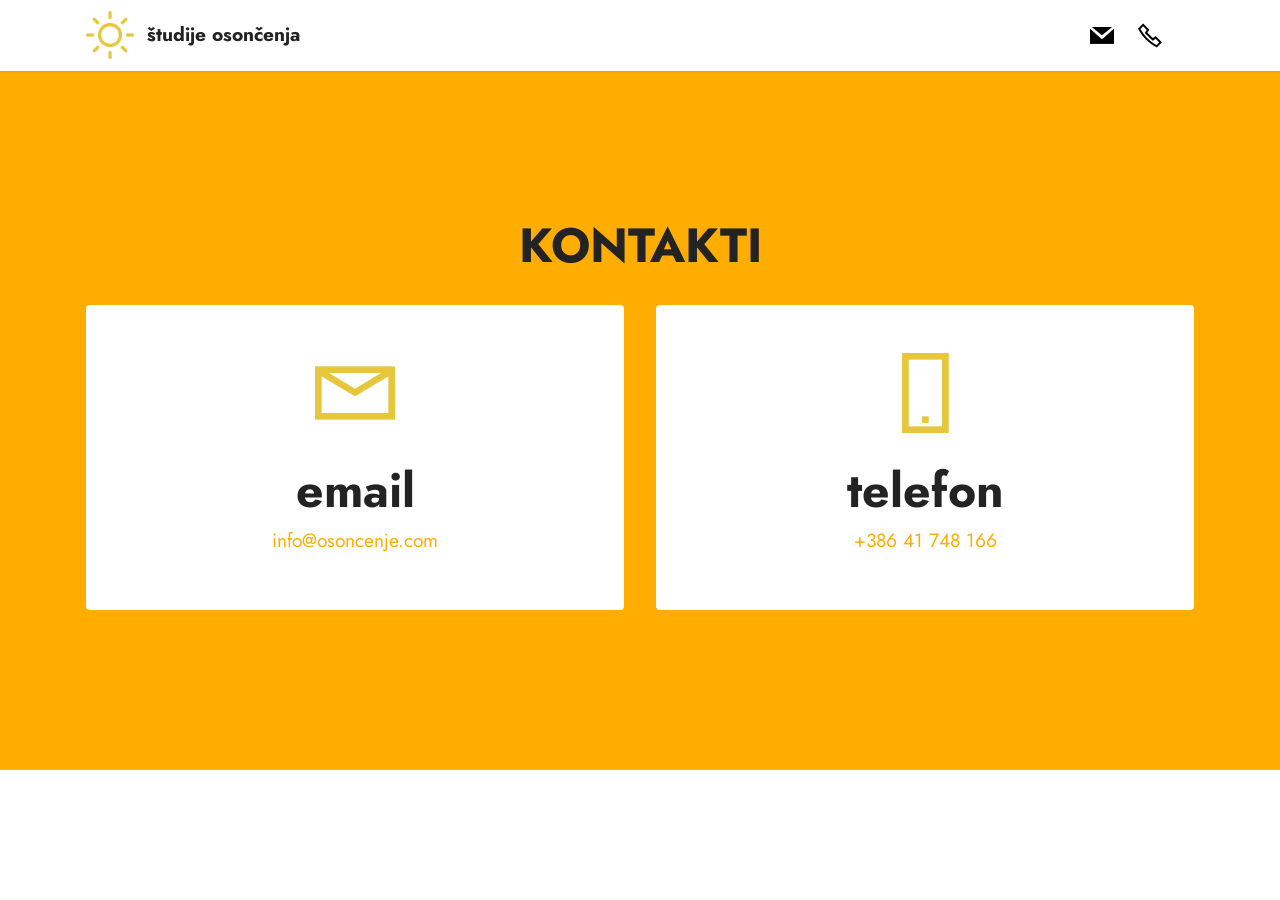
==== commit e8d65bca: "Add files via upload" ====
--- a/kontakt.html
+++ b/kontakt.html
@@ -21,7 +21,7 @@
   <link rel="stylesheet" href="assets/theme/css/style.css">
   <link rel="preload" href="https://fonts.googleapis.com/css?family=Jost:100,200,300,400,500,600,700,800,900,100i,200i,300i,400i,500i,600i,700i,800i,900i&display=swap" as="style" onload="this.onload=null;this.rel='stylesheet'">
   <noscript><link rel="stylesheet" href="https://fonts.googleapis.com/css?family=Jost:100,200,300,400,500,600,700,800,900,100i,200i,300i,400i,500i,600i,700i,800i,900i&display=swap"></noscript>
-  <link rel="preload" as="style" href="assets/mobirise/css/mbr-additional.css?v=XX3rmw"><link rel="stylesheet" href="assets/mobirise/css/mbr-additional.css?v=XX3rmw" type="text/css">
+  <link rel="preload" as="style" href="assets/mobirise/css/mbr-additional.css?v=teXJN1"><link rel="stylesheet" href="assets/mobirise/css/mbr-additional.css?v=teXJN1" type="text/css">
 
   
   
@@ -109,7 +109,7 @@
             </div>
         </div>
     </div>
-</section><section class="display-7" style="padding: 0;align-items: center;justify-content: center;flex-wrap: wrap;    align-content: center;display: flex;position: relative;height: 4rem;"><a href="https://mobiri.se/3133961" style="flex: 1 1;height: 4rem;position: absolute;width: 100%;z-index: 1;"><img alt="" style="height: 4rem;" src="[data-uri]"></a><p style="margin: 0;text-align: center;" class="display-7">&#8204;</p><a style="z-index:1" href="https://mobirise.com/html-builder.html">HTML Website Builder</a></section><script src="assets/bootstrap/js/bootstrap.bundle.min.js"></script>  <script src="assets/smoothscroll/smooth-scroll.js"></script>  <script src="assets/ytplayer/index.js"></script>  <script src="assets/dropdown/js/navbar-dropdown.js"></script>  <script src="assets/theme/js/script.js"></script>  
+</section><section class="display-7" style="padding: 0;align-items: center;justify-content: center;flex-wrap: wrap;    align-content: center;display: flex;position: relative;height: 4rem;"><a href="https://mobiri.se/3133961" style="flex: 1 1;height: 4rem;position: absolute;width: 100%;z-index: 1;"><img alt="" style="height: 4rem;" src="[data-uri]"></a><p style="margin: 0;text-align: center;" class="display-7">&#8204;</p><a style="z-index:1" href="https://mobirise.com"> Website Builder Software</a></section><script src="assets/bootstrap/js/bootstrap.bundle.min.js"></script>  <script src="assets/smoothscroll/smooth-scroll.js"></script>  <script src="assets/ytplayer/index.js"></script>  <script src="assets/dropdown/js/navbar-dropdown.js"></script>  <script src="assets/theme/js/script.js"></script>  
   
   
  <div id="scrollToTop" class="scrollToTop mbr-arrow-up"><a style="text-align: center;"><i class="mbr-arrow-up-icon mbr-arrow-up-icon-cm cm-icon cm-icon-smallarrow-up"></i></a></div>
--- a/assets/web/assets/mobirise-icons2/mobirise2.css
+++ b/assets/web/assets/mobirise-icons2/mobirise2.css
@@ -0,0 +1,498 @@
+@font-face {
+  font-family: 'Moririse2';
+  font-display: swap;
+  src:  url('mobirise2.eot?f2bix4');
+  src:  url('mobirise2.eot?f2bix4#iefix') format('embedded-opentype'),
+    url('mobirise2.ttf?f2bix4') format('truetype'),
+    url('mobirise2.woff?f2bix4') format('woff'),
+    url('mobirise2.svg?f2bix4#mobirise2') format('svg');
+  font-weight: normal;
+  font-style: normal;
+}
+
+[class^="mobi-"], [class*=" mobi-"] {
+  /* use !important to prevent issues with browser extensions that change fonts */
+  font-family: 'Moririse2' !important;
+  speak: none;
+  font-style: normal;
+  font-weight: normal;
+  font-variant: normal;
+  text-transform: none;
+  line-height: 1;
+
+  /* Better Font Rendering =========== */
+  -webkit-font-smoothing: antialiased;
+  -moz-osx-font-smoothing: grayscale;
+}
+
+.mobi-mbri-add-submenu:before {
+  content: "\e900";
+}
+.mobi-mbri-alert:before {
+  content: "\e901";
+}
+.mobi-mbri-align-center:before {
+  content: "\e902";
+}
+.mobi-mbri-align-justify:before {
+  content: "\e903";
+}
+.mobi-mbri-align-left:before {
+  content: "\e904";
+}
+.mobi-mbri-align-right:before {
+  content: "\e905";
+}
+.mobi-mbri-android:before {
+  content: "\e906";
+}
+.mobi-mbri-apple:before {
+  content: "\e907";
+}
+.mobi-mbri-arrow-down:before {
+  content: "\e908";
+}
+.mobi-mbri-arrow-next:before {
+  content: "\e909";
+}
+.mobi-mbri-arrow-prev:before {
+  content: "\e90a";
+}
+.mobi-mbri-arrow-up:before {
+  content: "\e90b";
+}
+.mobi-mbri-bold:before {
+  content: "\e90c";
+}
+.mobi-mbri-bookmark:before {
+  content: "\e90d";
+}
+.mobi-mbri-bootstrap:before {
+  content: "\e90e";
+}
+.mobi-mbri-briefcase:before {
+  content: "\e90f";
+}
+.mobi-mbri-browse:before {
+  content: "\e910";
+}
+.mobi-mbri-bulleted-list:before {
+  content: "\e911";
+}
+.mobi-mbri-calendar:before {
+  content: "\e912";
+}
+.mobi-mbri-camera:before {
+  content: "\e913";
+}
+.mobi-mbri-cart-add:before {
+  content: "\e914";
+}
+.mobi-mbri-cart-full:before {
+  content: "\e915";
+}
+.mobi-mbri-cash:before {
+  content: "\e916";
+}
+.mobi-mbri-change-style:before {
+  content: "\e917";
+}
+.mobi-mbri-chat:before {
+  content: "\e918";
+}
+.mobi-mbri-clock:before {
+  content: "\e919";
+}
+.mobi-mbri-close:before {
+  content: "\e91a";
+}
+.mobi-mbri-cloud:before {
+  content: "\e91b";
+}
+.mobi-mbri-code:before {
+  content: "\e91c";
+}
+.mobi-mbri-contact-form:before {
+  content: "\e91d";
+}
+.mobi-mbri-credit-card:before {
+  content: "\e91e";
+}
+.mobi-mbri-cursor-click:before {
+  content: "\e91f";
+}
+.mobi-mbri-cust-feedback:before {
+  content: "\e920";
+}
+.mobi-mbri-database:before {
+  content: "\e921";
+}
+.mobi-mbri-delivery:before {
+  content: "\e922";
+}
+.mobi-mbri-desktop:before {
+  content: "\e923";
+}
+.mobi-mbri-devices:before {
+  content: "\e924";
+}
+.mobi-mbri-down:before {
+  content: "\e925";
+}
+.mobi-mbri-download-2:before {
+  content: "\e926";
+}
+.mobi-mbri-download:before {
+  content: "\e927";
+}
+.mobi-mbri-drag-n-drop-2:before {
+  content: "\e928";
+}
+.mobi-mbri-drag-n-drop:before {
+  content: "\e929";
+}
+.mobi-mbri-edit-2:before {
+  content: "\e92a";
+}
+.mobi-mbri-edit:before {
+  content: "\e92b";
+}
+.mobi-mbri-error:before {
+  content: "\e92c";
+}
+.mobi-mbri-extension:before {
+  content: "\e92d";
+}
+.mobi-mbri-features:before {
+  content: "\e92e";
+}
+.mobi-mbri-file:before {
+  content: "\e92f";
+}
+.mobi-mbri-flag:before {
+  content: "\e930";
+}
+.mobi-mbri-folder:before {
+  content: "\e931";
+}
+.mobi-mbri-gift:before {
+  content: "\e932";
+}
+.mobi-mbri-github:before {
+  content: "\e933";
+}
+.mobi-mbri-globe-2:before {
+  content: "\e934";
+}
+.mobi-mbri-globe:before {
+  content: "\e935";
+}
+.mobi-mbri-growing-chart:before {
+  content: "\e936";
+}
+.mobi-mbri-hearth:before {
+  content: "\e937";
+}
+.mobi-mbri-help:before {
+  content: "\e938";
+}
+.mobi-mbri-home:before {
+  content: "\e939";
+}
+.mobi-mbri-hot-cup:before {
+  content: "\e93a";
+}
+.mobi-mbri-idea:before {
+  content: "\e93b";
+}
+.mobi-mbri-image-gallery:before {
+  content: "\e93c";
+}
+.mobi-mbri-image-slider:before {
+  content: "\e93d";
+}
+.mobi-mbri-info:before {
+  content: "\e93e";
+}
+.mobi-mbri-italic:before {
+  content: "\e93f";
+}
+.mobi-mbri-key:before {
+  content: "\e940";
+}
+.mobi-mbri-laptop:before {
+  content: "\e941";
+}
+.mobi-mbri-layers:before {
+  content: "\e942";
+}
+.mobi-mbri-left-right:before {
+  content: "\e943";
+}
+.mobi-mbri-left:before {
+  content: "\e944";
+}
+.mobi-mbri-letter:before {
+  content: "\e945";
+}
+.mobi-mbri-like:before {
+  content: "\e946";
+}
+.mobi-mbri-link:before {
+  content: "\e947";
+}
+.mobi-mbri-lock:before {
+  content: "\e948";
+}
+.mobi-mbri-login:before {
+  content: "\e949";
+}
+.mobi-mbri-logout:before {
+  content: "\e94a";
+}
+.mobi-mbri-magic-stick:before {
+  content: "\e94b";
+}
+.mobi-mbri-map-pin:before {
+  content: "\e94c";
+}
+.mobi-mbri-menu:before {
+  content: "\e94d";
+}
+.mobi-mbri-mobile-2:before {
+  content: "\e94e";
+}
+.mobi-mbri-mobile-horizontal:before {
+  content: "\e94f";
+}
+.mobi-mbri-mobile:before {
+  content: "\e950";
+}
+.mobi-mbri-mobirise:before {
+  content: "\e951";
+}
+.mobi-mbri-more-horizontal:before {
+  content: "\e952";
+}
+.mobi-mbri-more-vertical:before {
+  content: "\e953";
+}
+.mobi-mbri-music:before {
+  content: "\e954";
+}
+.mobi-mbri-new-file:before {
+  content: "\e955";
+}
+.mobi-mbri-numbered-list:before {
+  content: "\e956";
+}
+.mobi-mbri-opened-folder:before {
+  content: "\e957";
+}
+.mobi-mbri-pages:before {
+  content: "\e958";
+}
+.mobi-mbri-paper-plane:before {
+  content: "\e959";
+}
+.mobi-mbri-paperclip:before {
+  content: "\e95a";
+}
+.mobi-mbri-phone:before {
+  content: "\e95b";
+}
+.mobi-mbri-photo:before {
+  content: "\e95c";
+}
+.mobi-mbri-photos:before {
+  content: "\e95d";
+}
+.mobi-mbri-pin:before {
+  content: "\e95e";
+}
+.mobi-mbri-play:before {
+  content: "\e95f";
+}
+.mobi-mbri-plus:before {
+  content: "\e960";
+}
+.mobi-mbri-preview:before {
+  content: "\e961";
+}
+.mobi-mbri-print:before {
+  content: "\e962";
+}
+.mobi-mbri-protect:before {
+  content: "\e963";
+}
+.mobi-mbri-question:before {
+  content: "\e964";
+}
+.mobi-mbri-quote-left:before {
+  content: "\e965";
+}
+.mobi-mbri-quote-right:before {
+  content: "\e966";
+}
+.mobi-mbri-redo:before {
+  content: "\e967";
+}
+.mobi-mbri-refresh:before {
+  content: "\e968";
+}
+.mobi-mbri-responsive-2:before {
+  content: "\e969";
+}
+.mobi-mbri-responsive:before {
+  content: "\e96a";
+}
+.mobi-mbri-right:before {
+  content: "\e96b";
+}
+.mobi-mbri-rocket:before {
+  content: "\e96c";
+}
+.mobi-mbri-sad-face:before {
+  content: "\e96d";
+}
+.mobi-mbri-sale:before {
+  content: "\e96e";
+}
+.mobi-mbri-save:before {
+  content: "\e96f";
+}
+.mobi-mbri-search:before {
+  content: "\e970";
+}
+.mobi-mbri-setting-2:before {
+  content: "\e971";
+}
+.mobi-mbri-setting-3:before {
+  content: "\e972";
+}
+.mobi-mbri-setting:before {
+  content: "\e973";
+}
+.mobi-mbri-share:before {
+  content: "\e974";
+}
+.mobi-mbri-shopping-bag:before {
+  content: "\e975";
+}
+.mobi-mbri-shopping-basket:before {
+  content: "\e976";
+}
+.mobi-mbri-shopping-cart:before {
+  content: "\e977";
+}
+.mobi-mbri-sites:before {
+  content: "\e978";
+}
+.mobi-mbri-smile-face:before {
+  content: "\e979";
+}
+.mobi-mbri-speed:before {
+  content: "\e97a";
+}
+.mobi-mbri-star:before {
+  content: "\e97b";
+}
+.mobi-mbri-success:before {
+  content: "\e97c";
+}
+.mobi-mbri-sun:before {
+  content: "\e97d";
+}
+.mobi-mbri-sun2:before {
+  content: "\e97e";
+}
+.mobi-mbri-tablet-vertical:before {
+  content: "\e97f";
+}
+.mobi-mbri-tablet:before {
+  content: "\e980";
+}
+.mobi-mbri-target:before {
+  content: "\e981";
+}
+.mobi-mbri-timer:before {
+  content: "\e982";
+}
+.mobi-mbri-to-ftp:before {
+  content: "\e983";
+}
+.mobi-mbri-to-local-drive:before {
+  content: "\e984";
+}
+.mobi-mbri-touch-swipe:before {
+  content: "\e985";
+}
+.mobi-mbri-touch:before {
+  content: "\e986";
+}
+.mobi-mbri-trash:before {
+  content: "\e987";
+}
+.mobi-mbri-underline:before {
+  content: "\e988";
+}
+.mobi-mbri-undo:before {
+  content: "\e989";
+}
+.mobi-mbri-unlink:before {
+  content: "\e98a";
+}
+.mobi-mbri-unlock:before {
+  content: "\e98b";
+}
+.mobi-mbri-up-down:before {
+  content: "\e98c";
+}
+.mobi-mbri-up:before {
+  content: "\e98d";
+}
+.mobi-mbri-update:before {
+  content: "\e98e";
+}
+.mobi-mbri-upload-2:before {
+  content: "\e98f";
+}
+.mobi-mbri-upload:before {
+  content: "\e990";
+}
+.mobi-mbri-user-2:before {
+  content: "\e991";
+}
+.mobi-mbri-user:before {
+  content: "\e992";
+}
+.mobi-mbri-users:before {
+  content: "\e993";
+}
+.mobi-mbri-video-play:before {
+  content: "\e994";
+}
+.mobi-mbri-video:before {
+  content: "\e995";
+}
+.mobi-mbri-watch:before {
+  content: "\e996";
+}
+.mobi-mbri-website-theme-2:before {
+  content: "\e997";
+}
+.mobi-mbri-website-theme:before {
+  content: "\e998";
+}
+.mobi-mbri-wifi:before {
+  content: "\e999";
+}
+.mobi-mbri-windows:before {
+  content: "\e99a";
+}
+.mobi-mbri-zoom-in:before {
+  content: "\e99b";
+}
+.mobi-mbri-zoom-out:before {
+  content: "\e99c";
+}
--- a/assets/dropdown/css/style.css
+++ b/assets/dropdown/css/style.css
@@ -0,0 +1,265 @@
+.navbar-dropdown {
+  left: 0;
+  padding: 0;
+  position: absolute;
+  right: 0;
+  top: 0;
+  transition: all 0.45s ease;
+  z-index: 1030;
+  background: #282828; }
+  .navbar-dropdown .navbar-logo {
+    margin-right: 0.8rem;
+    transition: margin 0.3s ease-in-out;
+    vertical-align: middle; }
+    .navbar-dropdown .navbar-logo img {
+      height: 3.125rem;
+      transition: all 0.3s ease-in-out; }
+    .navbar-dropdown .navbar-logo.mbr-iconfont {
+      font-size: 3.125rem;
+      line-height: 3.125rem; }
+  .navbar-dropdown .navbar-caption {
+    font-weight: 700;
+    white-space: normal;
+    vertical-align: -4px;
+    line-height: 3.125rem !important; }
+    .navbar-dropdown .navbar-caption, .navbar-dropdown .navbar-caption:hover {
+      color: inherit;
+      text-decoration: none; }
+  .navbar-dropdown .mbr-iconfont + .navbar-caption {
+    vertical-align: -1px; }
+  .navbar-dropdown.navbar-fixed-top {
+    position: fixed; }
+  .navbar-dropdown .navbar-brand span {
+    vertical-align: -4px; }
+  .navbar-dropdown.bg-color.transparent {
+    background: none; }
+  .navbar-dropdown.navbar-short .navbar-brand {
+    padding: 0.625rem 0; }
+    .navbar-dropdown.navbar-short .navbar-brand span {
+      vertical-align: -1px; }
+  .navbar-dropdown.navbar-short .navbar-caption {
+    line-height: 2.375rem !important;
+    vertical-align: -2px; }
+  .navbar-dropdown.navbar-short .navbar-logo {
+    margin-right: 0.5rem; }
+    .navbar-dropdown.navbar-short .navbar-logo img {
+      height: 2.375rem; }
+    .navbar-dropdown.navbar-short .navbar-logo.mbr-iconfont {
+      font-size: 2.375rem;
+      line-height: 2.375rem; }
+  .navbar-dropdown.navbar-short .mbr-table-cell {
+    height: 3.625rem; }
+  .navbar-dropdown .navbar-close {
+    left: 0.6875rem;
+    position: fixed;
+    top: 0.75rem;
+    z-index: 1000; }
+  .navbar-dropdown .hamburger-icon {
+    content: "";
+    display: inline-block;
+    vertical-align: middle;
+    width: 16px;
+    -webkit-box-shadow: 0 -6px 0 1px #282828,0 0 0 1px #282828,0 6px 0 1px #282828;
+    -moz-box-shadow: 0 -6px 0 1px #282828,0 0 0 1px #282828,0 6px 0 1px #282828;
+    box-shadow: 0 -6px 0 1px #282828,0 0 0 1px #282828,0 6px 0 1px #282828; }
+
+.dropdown-menu .dropdown-toggle[data-toggle="dropdown-submenu"]::after {
+  border-bottom: 0.35em solid transparent;
+  border-left: 0.35em solid;
+  border-right: 0;
+  border-top: 0.35em solid transparent;
+  margin-left: 0.3rem; }
+
+.dropdown-menu .dropdown-item:focus {
+  outline: 0; }
+
+.nav-dropdown {
+  font-size: 0.75rem;
+  font-weight: 500;
+  height: auto !important; }
+  .nav-dropdown .nav-btn {
+    padding-left: 1rem; }
+  .nav-dropdown .link {
+    margin: .667em 1.667em;
+    font-weight: 500;
+    padding: 0;
+    transition: color .2s ease-in-out; }
+    .nav-dropdown .link.dropdown-toggle {
+      margin-right: 2.583em; }
+      .nav-dropdown .link.dropdown-toggle::after {
+        margin-left: .25rem;
+        border-top: 0.35em solid;
+        border-right: 0.35em solid transparent;
+        border-left: 0.35em solid transparent;
+        border-bottom: 0; }
+      .nav-dropdown .link.dropdown-toggle[aria-expanded="true"] {
+        margin: 0;
+        padding: 0.667em 3.263em  0.667em 1.667em; }
+  .nav-dropdown .link::after,
+  .nav-dropdown .dropdown-item::after {
+    color: inherit; }
+  .nav-dropdown .btn {
+    font-size: 0.75rem;
+    font-weight: 700;
+    letter-spacing: 0;
+    margin-bottom: 0;
+    padding-left: 1.25rem;
+    padding-right: 1.25rem; }
+  .nav-dropdown .dropdown-menu {
+    border-radius: 0;
+    border: 0;
+    left: 0;
+    margin: 0;
+    padding-bottom: 1.25rem;
+    padding-top: 1.25rem;
+    position: relative; }
+  .nav-dropdown .dropdown-submenu {
+    margin-left: 0.125rem;
+    top: 0; }
+  .nav-dropdown .dropdown-item {
+    font-weight: 500;
+    line-height: 2;
+    padding: 0.3846em 4.615em 0.3846em 1.5385em;
+    position: relative;
+    transition: color .2s ease-in-out, background-color .2s ease-in-out; }
+    .nav-dropdown .dropdown-item::after {
+      margin-top: -0.3077em;
+      position: absolute;
+      right: 1.1538em;
+      top: 50%; }
+    .nav-dropdown .dropdown-item:focus, .nav-dropdown .dropdown-item:hover {
+      background: none; }
+
+@media (max-width: 767px) {
+  .nav-dropdown.navbar-toggleable-sm {
+    bottom: 0;
+    display: none;
+    left: 0;
+    overflow-x: hidden;
+    position: fixed;
+    top: 0;
+    transform: translateX(-100%);
+    -ms-transform: translateX(-100%);
+    -webkit-transform: translateX(-100%);
+    width: 18.75rem;
+    z-index: 999; } }
+.nav-dropdown.navbar-toggleable-xl {
+  bottom: 0;
+  display: none;
+  left: 0;
+  overflow-x: hidden;
+  position: fixed;
+  top: 0;
+  transform: translateX(-100%);
+  -ms-transform: translateX(-100%);
+  -webkit-transform: translateX(-100%);
+  width: 18.75rem;
+  z-index: 999; }
+
+.nav-dropdown-sm {
+  display: block !important;
+  overflow-x: hidden;
+  overflow: auto;
+  padding-top: 3.875rem; }
+  .nav-dropdown-sm::after {
+    content: "";
+    display: block;
+    height: 3rem;
+    width: 100%; }
+  .nav-dropdown-sm.collapse.in ~ .navbar-close {
+    display: block !important; }
+  .nav-dropdown-sm.collapsing, .nav-dropdown-sm.collapse.in {
+    transform: translateX(0);
+    -ms-transform: translateX(0);
+    -webkit-transform: translateX(0);
+    transition: all 0.25s ease-out;
+    -webkit-transition: all 0.25s ease-out;
+    background: #282828; }
+  .nav-dropdown-sm.collapsing[aria-expanded="false"] {
+    transform: translateX(-100%);
+    -ms-transform: translateX(-100%);
+    -webkit-transform: translateX(-100%); }
+  .nav-dropdown-sm .nav-item {
+    display: block;
+    margin-left: 0 !important;
+    padding-left: 0; }
+  .nav-dropdown-sm .link,
+  .nav-dropdown-sm .dropdown-item {
+    border-top: 1px dotted rgba(255, 255, 255, 0.1);
+    font-size: 0.8125rem;
+    line-height: 1.6;
+    margin: 0 !important;
+    padding: 0.875rem 2.4rem 0.875rem 1.5625rem !important;
+    position: relative;
+    white-space: normal; }
+    .nav-dropdown-sm .link:focus, .nav-dropdown-sm .link:hover,
+    .nav-dropdown-sm .dropdown-item:focus,
+    .nav-dropdown-sm .dropdown-item:hover {
+      background: rgba(0, 0, 0, 0.2) !important;
+      color: #c0a375; }
+  .nav-dropdown-sm .nav-btn {
+    position: relative;
+    padding: 1.5625rem 1.5625rem 0 1.5625rem; }
+    .nav-dropdown-sm .nav-btn::before {
+      border-top: 1px dotted rgba(255, 255, 255, 0.1);
+      content: "";
+      left: 0;
+      position: absolute;
+      top: 0;
+      width: 100%; }
+    .nav-dropdown-sm .nav-btn + .nav-btn {
+      padding-top: 0.625rem; }
+      .nav-dropdown-sm .nav-btn + .nav-btn::before {
+        display: none; }
+  .nav-dropdown-sm .btn {
+    padding: 0.625rem 0; }
+  .nav-dropdown-sm .dropdown-toggle[data-toggle="dropdown-submenu"]::after {
+    margin-left: .25rem;
+    border-top: 0.35em solid;
+    border-right: 0.35em solid transparent;
+    border-left: 0.35em solid transparent;
+    border-bottom: 0; }
+  .nav-dropdown-sm .dropdown-toggle[data-toggle="dropdown-submenu"][aria-expanded="true"]::after {
+    border-top: 0;
+    border-right: 0.35em solid transparent;
+    border-left: 0.35em solid transparent;
+    border-bottom: 0.35em solid; }
+  .nav-dropdown-sm .dropdown-menu {
+    margin: 0;
+    padding: 0;
+    position: relative;
+    top: 0;
+    left: 0;
+    width: 100%;
+    border: 0;
+    float: none;
+    border-radius: 0;
+    background: none; }
+  .nav-dropdown-sm .dropdown-submenu {
+    left: 100%;
+    margin-left: 0.125rem;
+    margin-top: -1.25rem;
+    top: 0; }
+
+.navbar-toggleable-sm .nav-dropdown .dropdown-menu {
+  position: absolute; }
+
+.navbar-toggleable-sm .nav-dropdown .dropdown-submenu {
+  left: 100%;
+  margin-left: 0.125rem;
+  margin-top: -1.25rem;
+  top: 0; }
+
+.navbar-toggleable-sm.opened .nav-dropdown .dropdown-menu {
+  position: relative; }
+
+.navbar-toggleable-sm.opened .nav-dropdown .dropdown-submenu {
+  left: 0;
+  margin-left: 00rem;
+  margin-top: 0rem;
+  top: 0; }
+
+.is-builder .nav-dropdown.collapsing {
+  transition: none !important; }
+
+
--- a/assets/theme/css/style.css
+++ b/assets/theme/css/style.css
@@ -0,0 +1,961 @@
+@charset "UTF-8";
+section {
+  background-color: #ffffff;
+}
+
+body {
+  font-style: normal;
+  line-height: 1.5;
+  font-weight: 400;
+  color: #232323;
+  position: relative;
+}
+
+button {
+  background-color: transparent;
+  border-color: transparent;
+}
+
+section,
+.container,
+.container-fluid {
+  position: relative;
+  word-wrap: break-word;
+}
+
+a.mbr-iconfont:hover {
+  text-decoration: none;
+}
+
+.article .lead p,
+.article .lead ul,
+.article .lead ol,
+.article .lead pre,
+.article .lead blockquote {
+  margin-bottom: 0;
+}
+
+a {
+  font-style: normal;
+  font-weight: 400;
+  cursor: pointer;
+}
+a, a:hover {
+  text-decoration: none;
+}
+
+.mbr-section-title {
+  font-style: normal;
+  line-height: 1.3;
+}
+
+.mbr-section-subtitle {
+  line-height: 1.3;
+}
+
+.mbr-text {
+  font-style: normal;
+  line-height: 1.7;
+}
+
+h1,
+h2,
+h3,
+h4,
+h5,
+h6,
+.display-1,
+.display-2,
+.display-4,
+.display-5,
+.display-7,
+span,
+p,
+a {
+  line-height: 1;
+  word-break: break-word;
+  word-wrap: break-word;
+  font-weight: 400;
+}
+
+b,
+strong {
+  font-weight: bold;
+}
+
+input:-webkit-autofill, input:-webkit-autofill:hover, input:-webkit-autofill:focus, input:-webkit-autofill:active {
+  transition-delay: 9999s;
+  -webkit-transition-property: background-color, color;
+  transition-property: background-color, color;
+}
+
+textarea[type=hidden] {
+  display: none;
+}
+
+section {
+  background-position: 50% 50%;
+  background-repeat: no-repeat;
+  background-size: cover;
+}
+section .mbr-background-video,
+section .mbr-background-video-preview {
+  position: absolute;
+  bottom: 0;
+  left: 0;
+  right: 0;
+  top: 0;
+}
+
+.hidden {
+  visibility: hidden;
+}
+
+.mbr-z-index20 {
+  z-index: 20;
+}
+
+/*! Base colors */
+.mbr-white {
+  color: #ffffff;
+}
+
+.mbr-black {
+  color: #111111;
+}
+
+.mbr-bg-white {
+  background-color: #ffffff;
+}
+
+.mbr-bg-black {
+  background-color: #000000;
+}
+
+/*! Text-aligns */
+.align-left {
+  text-align: left;
+}
+
+.align-center {
+  text-align: center;
+}
+
+.align-right {
+  text-align: right;
+}
+
+/*! Font-weight  */
+.mbr-light {
+  font-weight: 300;
+}
+
+.mbr-regular {
+  font-weight: 400;
+}
+
+.mbr-semibold {
+  font-weight: 500;
+}
+
+.mbr-bold {
+  font-weight: 700;
+}
+
+/*! Media  */
+.media-content {
+  flex-basis: 100%;
+}
+
+.media-container-row {
+  display: flex;
+  flex-direction: row;
+  flex-wrap: wrap;
+  justify-content: center;
+  align-content: center;
+  align-items: start;
+}
+.media-container-row .media-size-item {
+  width: 400px;
+}
+
+.media-container-column {
+  display: flex;
+  flex-direction: column;
+  flex-wrap: wrap;
+  justify-content: center;
+  align-content: center;
+  align-items: stretch;
+}
+.media-container-column > * {
+  width: 100%;
+}
+
+@media (min-width: 992px) {
+  .media-container-row {
+    flex-wrap: nowrap;
+  }
+}
+figure {
+  margin-bottom: 0;
+  overflow: hidden;
+}
+
+figure[mbr-media-size] {
+  transition: width 0.1s;
+}
+
+img,
+iframe {
+  display: block;
+  width: 100%;
+}
+
+.card {
+  background-color: transparent;
+  border: none;
+}
+
+.card-box {
+  width: 100%;
+}
+
+.card-img {
+  text-align: center;
+  flex-shrink: 0;
+  -webkit-flex-shrink: 0;
+}
+
+.media {
+  max-width: 100%;
+  margin: 0 auto;
+}
+
+.mbr-figure {
+  align-self: center;
+}
+
+.media-container > div {
+  max-width: 100%;
+}
+
+.mbr-figure img,
+.card-img img {
+  width: 100%;
+}
+
+@media (max-width: 991px) {
+  .media-size-item {
+    width: auto !important;
+  }
+
+  .media {
+    width: auto;
+  }
+
+  .mbr-figure {
+    width: 100% !important;
+  }
+}
+/*! Buttons */
+.mbr-section-btn {
+  margin-left: -0.6rem;
+  margin-right: -0.6rem;
+  font-size: 0;
+}
+
+.btn {
+  font-weight: 600;
+  border-width: 1px;
+  font-style: normal;
+  margin: 0.6rem 0.6rem;
+  white-space: normal;
+  transition: all 0.2s ease-in-out;
+  display: inline-flex;
+  align-items: center;
+  justify-content: center;
+  word-break: break-word;
+}
+
+.btn-sm {
+  font-weight: 600;
+  letter-spacing: 0px;
+  transition: all 0.3s ease-in-out;
+}
+
+.btn-md {
+  font-weight: 600;
+  letter-spacing: 0px;
+  transition: all 0.3s ease-in-out;
+}
+
+.btn-lg {
+  font-weight: 600;
+  letter-spacing: 0px;
+  transition: all 0.3s ease-in-out;
+}
+
+.btn-form {
+  margin: 0;
+}
+.btn-form:hover {
+  cursor: pointer;
+}
+
+nav .mbr-section-btn {
+  margin-left: 0rem;
+  margin-right: 0rem;
+}
+
+/*! Btn icon margin */
+.btn .mbr-iconfont,
+.btn.btn-sm .mbr-iconfont {
+  order: 1;
+  cursor: pointer;
+  margin-left: 0.5rem;
+  vertical-align: sub;
+}
+
+.btn.btn-md .mbr-iconfont,
+.btn.btn-md .mbr-iconfont {
+  margin-left: 0.8rem;
+}
+
+.mbr-regular {
+  font-weight: 400;
+}
+
+.mbr-semibold {
+  font-weight: 500;
+}
+
+.mbr-bold {
+  font-weight: 700;
+}
+
+[type=submit] {
+  -webkit-appearance: none;
+}
+
+/*! Full-screen */
+.mbr-fullscreen .mbr-overlay {
+  min-height: 100vh;
+}
+
+.mbr-fullscreen {
+  display: flex;
+  display: -moz-flex;
+  display: -ms-flex;
+  display: -o-flex;
+  align-items: center;
+  min-height: 100vh;
+  padding-top: 3rem;
+  padding-bottom: 3rem;
+}
+
+/*! Map */
+.map {
+  height: 25rem;
+  position: relative;
+}
+.map iframe {
+  width: 100%;
+  height: 100%;
+}
+
+/*! Scroll to top arrow */
+.mbr-arrow-up {
+  bottom: 25px;
+  right: 90px;
+  position: fixed;
+  text-align: right;
+  z-index: 5000;
+  color: #ffffff;
+  font-size: 22px;
+}
+
+.mbr-arrow-up a {
+  background: rgba(0, 0, 0, 0.2);
+  border-radius: 50%;
+  color: #fff;
+  display: inline-block;
+  height: 60px;
+  width: 60px;
+  border: 2px solid #fff;
+  outline-style: none !important;
+  position: relative;
+  text-decoration: none;
+  transition: all 0.3s ease-in-out;
+  cursor: pointer;
+  text-align: center;
+}
+.mbr-arrow-up a:hover {
+  background-color: rgba(0, 0, 0, 0.4);
+}
+.mbr-arrow-up a i {
+  line-height: 60px;
+}
+
+.mbr-arrow-up-icon {
+  display: block;
+  color: #fff;
+}
+
+.mbr-arrow-up-icon::before {
+  content: "›";
+  display: inline-block;
+  font-family: serif;
+  font-size: 22px;
+  line-height: 1;
+  font-style: normal;
+  position: relative;
+  top: 6px;
+  left: -4px;
+  transform: rotate(-90deg);
+}
+
+/*! Arrow Down */
+.mbr-arrow {
+  position: absolute;
+  bottom: 45px;
+  left: 50%;
+  width: 60px;
+  height: 60px;
+  cursor: pointer;
+  background-color: rgba(80, 80, 80, 0.5);
+  border-radius: 50%;
+  transform: translateX(-50%);
+}
+@media (max-width: 767px) {
+  .mbr-arrow {
+    display: none;
+  }
+}
+.mbr-arrow > a {
+  display: inline-block;
+  text-decoration: none;
+  outline-style: none;
+  -webkit-animation: arrowdown 1.7s ease-in-out infinite;
+          animation: arrowdown 1.7s ease-in-out infinite;
+  color: #ffffff;
+}
+.mbr-arrow > a > i {
+  position: absolute;
+  top: -2px;
+  left: 15px;
+  font-size: 2rem;
+}
+
+#scrollToTop a i::before {
+  content: "";
+  position: absolute;
+  display: block;
+  border-bottom: 2.5px solid #fff;
+  border-left: 2.5px solid #fff;
+  width: 27.8%;
+  height: 27.8%;
+  left: 50%;
+  top: 51%;
+  transform: translateY(-30%) translateX(-50%) rotate(135deg);
+}
+
+@keyframes arrowdown {
+  0% {
+    transform: translateY(0px);
+  }
+  50% {
+    transform: translateY(-5px);
+  }
+  100% {
+    transform: translateY(0px);
+  }
+}
+@-webkit-keyframes arrowdown {
+  0% {
+    transform: translateY(0px);
+  }
+  50% {
+    transform: translateY(-5px);
+  }
+  100% {
+    transform: translateY(0px);
+  }
+}
+@media (max-width: 500px) {
+  .mbr-arrow-up {
+    left: 0;
+    right: 0;
+    text-align: center;
+  }
+}
+/*Gradients animation*/
+@keyframes gradient-animation {
+  from {
+    background-position: 0% 100%;
+    -webkit-animation-timing-function: ease-in-out;
+            animation-timing-function: ease-in-out;
+  }
+  to {
+    background-position: 100% 0%;
+    -webkit-animation-timing-function: ease-in-out;
+            animation-timing-function: ease-in-out;
+  }
+}
+@-webkit-keyframes gradient-animation {
+  from {
+    background-position: 0% 100%;
+    -webkit-animation-timing-function: ease-in-out;
+            animation-timing-function: ease-in-out;
+  }
+  to {
+    background-position: 100% 0%;
+    -webkit-animation-timing-function: ease-in-out;
+            animation-timing-function: ease-in-out;
+  }
+}
+.bg-gradient {
+  background-size: 200% 200%;
+  animation: gradient-animation 5s infinite alternate;
+  -webkit-animation: gradient-animation 5s infinite alternate;
+}
+
+.menu .navbar-brand {
+  display: -webkit-flex;
+}
+.menu .navbar-brand span {
+  display: flex;
+  display: -webkit-flex;
+}
+.menu .navbar-brand .navbar-caption-wrap {
+  display: -webkit-flex;
+}
+.menu .navbar-brand .navbar-logo img {
+  display: -webkit-flex;
+  width: auto;
+}
+@media (min-width: 768px) and (max-width: 991px) {
+  .menu .navbar-toggleable-sm .navbar-nav {
+    display: -ms-flexbox;
+  }
+}
+@media (max-width: 991px) {
+  .menu .navbar-collapse {
+    max-height: 93.5vh;
+  }
+  .menu .navbar-collapse.show {
+    overflow: auto;
+  }
+}
+@media (min-width: 992px) {
+  .menu .navbar-nav.nav-dropdown {
+    display: -webkit-flex;
+  }
+  .menu .navbar-toggleable-sm .navbar-collapse {
+    display: -webkit-flex !important;
+  }
+  .menu .collapsed .navbar-collapse {
+    max-height: 93.5vh;
+  }
+  .menu .collapsed .navbar-collapse.show {
+    overflow: auto;
+  }
+}
+@media (max-width: 767px) {
+  .menu .navbar-collapse {
+    max-height: 80vh;
+  }
+}
+
+.nav-link .mbr-iconfont {
+  margin-right: 0.5rem;
+}
+
+.navbar {
+  display: -webkit-flex;
+  -webkit-flex-wrap: wrap;
+  -webkit-align-items: center;
+  -webkit-justify-content: space-between;
+}
+
+.navbar-collapse {
+  -webkit-flex-basis: 100%;
+  -webkit-flex-grow: 1;
+  -webkit-align-items: center;
+}
+
+.nav-dropdown .link {
+  padding: 0.667em 1.667em !important;
+  margin: 0 !important;
+}
+
+.nav {
+  display: -webkit-flex;
+  -webkit-flex-wrap: wrap;
+}
+
+.row {
+  display: -webkit-flex;
+  -webkit-flex-wrap: wrap;
+}
+
+.justify-content-center {
+  -webkit-justify-content: center;
+}
+
+.form-inline {
+  display: -webkit-flex;
+}
+
+.card-wrapper {
+  -webkit-flex: 1;
+}
+
+.carousel-control {
+  z-index: 10;
+  display: -webkit-flex;
+}
+
+.carousel-controls {
+  display: -webkit-flex;
+}
+
+.media {
+  display: -webkit-flex;
+}
+
+.form-group:focus {
+  outline: none;
+}
+
+.jq-selectbox__select {
+  padding: 7px 0;
+  position: relative;
+}
+
+.jq-selectbox__dropdown {
+  overflow: hidden;
+  border-radius: 10px;
+  position: absolute;
+  top: 100%;
+  left: 0 !important;
+  width: 100% !important;
+}
+
+.jq-selectbox__trigger-arrow {
+  right: 0;
+  transform: translateY(-50%);
+}
+
+.jq-selectbox li {
+  padding: 1.07em 0.5em;
+}
+
+input[type=range] {
+  padding-left: 0 !important;
+  padding-right: 0 !important;
+}
+
+.modal-dialog,
+.modal-content {
+  height: 100%;
+}
+
+.modal-dialog .carousel-inner {
+  height: calc(100vh - 1.75rem);
+}
+@media (max-width: 575px) {
+  .modal-dialog .carousel-inner {
+    height: calc(100vh - 1rem);
+  }
+}
+
+.carousel-item {
+  text-align: center;
+}
+
+.carousel-item img {
+  margin: auto;
+}
+
+.navbar-toggler {
+  align-self: flex-start;
+  padding: 0.25rem 0.75rem;
+  font-size: 1.25rem;
+  line-height: 1;
+  background: transparent;
+  border: 1px solid transparent;
+  border-radius: 0.25rem;
+}
+
+.navbar-toggler:focus,
+.navbar-toggler:hover {
+  text-decoration: none;
+  box-shadow: none;
+}
+
+.navbar-toggler-icon {
+  display: inline-block;
+  width: 1.5em;
+  height: 1.5em;
+  vertical-align: middle;
+  content: "";
+  background: no-repeat center center;
+  background-size: 100% 100%;
+}
+
+.navbar-toggler-left {
+  position: absolute;
+  left: 1rem;
+}
+
+.navbar-toggler-right {
+  position: absolute;
+  right: 1rem;
+}
+
+.card-img {
+  width: auto;
+}
+
+.menu .navbar.collapsed:not(.beta-menu) {
+  flex-direction: column;
+}
+
+.carousel-item.active,
+.carousel-item-next,
+.carousel-item-prev {
+  display: flex;
+}
+
+.note-air-layout .dropup .dropdown-menu,
+.note-air-layout .navbar-fixed-bottom .dropdown .dropdown-menu {
+  bottom: initial !important;
+}
+
+html,
+body {
+  height: auto;
+  min-height: 100vh;
+}
+
+.dropup .dropdown-toggle::after {
+  display: none;
+}
+
+.form-asterisk {
+  font-family: initial;
+  position: absolute;
+  top: -2px;
+  font-weight: normal;
+}
+
+.form-control-label {
+  position: relative;
+  cursor: pointer;
+  margin-bottom: 0.357em;
+  padding: 0;
+}
+
+.alert {
+  color: #ffffff;
+  border-radius: 0;
+  border: 0;
+  font-size: 1.1rem;
+  line-height: 1.5;
+  margin-bottom: 1.875rem;
+  padding: 1.25rem;
+  position: relative;
+  text-align: center;
+}
+.alert.alert-form::after {
+  background-color: inherit;
+  bottom: -7px;
+  content: "";
+  display: block;
+  height: 14px;
+  left: 50%;
+  margin-left: -7px;
+  position: absolute;
+  transform: rotate(45deg);
+  width: 14px;
+}
+
+.form-control {
+  background-color: #ffffff;
+  background-clip: border-box;
+  color: #232323;
+  line-height: 1rem !important;
+  height: auto;
+  padding: 0.6rem 1.2rem;
+  transition: border-color 0.25s ease 0s;
+  border: 1px solid transparent !important;
+  border-radius: 4px;
+  box-shadow: rgba(0, 0, 0, 0.07) 0px 1px 1px 0px, rgba(0, 0, 0, 0.07) 0px 1px 3px 0px, rgba(0, 0, 0, 0.03) 0px 0px 0px 1px;
+}
+.form-active .form-control:invalid {
+  border-color: red;
+}
+
+form .row {
+  margin-left: -0.6rem;
+  margin-right: -0.6rem;
+}
+form .row [class*=col] {
+  padding-left: 0.6rem;
+  padding-right: 0.6rem;
+}
+
+form .mbr-section-btn {
+  margin: 0;
+  padding-left: 0.6rem;
+  padding-right: 0.6rem;
+}
+
+form .btn {
+  display: flex;
+  padding: 0.6rem 1.2rem;
+  margin: 0;
+}
+
+form .form-check-input {
+  margin-top: 0.5;
+}
+
+textarea.form-control {
+  line-height: 1.5rem !important;
+}
+
+.form-group {
+  margin-bottom: 1.2rem;
+}
+
+.form-control,
+form .btn {
+  min-height: 48px;
+}
+
+.gdpr-block label span.textGDPR input[name=gdpr] {
+  top: 7px;
+}
+
+.form-control:focus {
+  box-shadow: none;
+}
+
+:focus {
+  outline: none;
+}
+
+.mbr-overlay {
+  background-color: #000;
+  bottom: 0;
+  left: 0;
+  opacity: 0.5;
+  position: absolute;
+  right: 0;
+  top: 0;
+  z-index: 0;
+  pointer-events: none;
+}
+
+blockquote {
+  font-style: italic;
+  padding: 3rem;
+  font-size: 1.09rem;
+  position: relative;
+  border-left: 3px solid;
+}
+
+ul,
+ol,
+pre,
+blockquote {
+  margin-bottom: 2.3125rem;
+}
+
+.mt-4 {
+  margin-top: 2rem !important;
+}
+
+.mb-4 {
+  margin-bottom: 2rem !important;
+}
+
+@media (min-width: 992px) {
+  .container {
+    padding-left: 16px;
+    padding-right: 16px;
+  }
+
+  .row {
+    margin-left: -16px;
+    margin-right: -16px;
+  }
+  .row > [class*=col] {
+    padding-left: 16px;
+    padding-right: 16px;
+  }
+}
+@media (min-width: 768px) {
+  .container-fluid {
+    padding-left: 32px;
+    padding-right: 32px;
+  }
+}
+@media (min-width: 768px) and (max-width: 991px) {
+  .mbr-container {
+    padding-left: 32px;
+    padding-right: 32px;
+  }
+}
+@media (max-width: 767px) {
+  .mbr-container {
+    padding-left: 16px;
+    padding-right: 16px;
+  }
+}
+.card-wrapper,
+.item-wrapper {
+  overflow: hidden;
+}
+
+.app-video-wrapper > img {
+  opacity: 1;
+}
+
+.item {
+  position: relative;
+}
+
+.dropdown-menu .dropdown-menu {
+  left: 100%;
+}
+
+.dropdown-item + .dropdown-menu {
+  display: none;
+}
+
+.dropdown-item:hover + .dropdown-menu,
+.dropdown-menu:hover {
+  display: block;
+}
+
+@media (min-aspect-ratio: 16/9) {
+  .mbr-video-foreground {
+    height: 300% !important;
+    top: -100% !important;
+  }
+}
+@media (max-aspect-ratio: 16/9) {
+  .mbr-video-foreground {
+    width: 300% !important;
+    left: -100% !important;
+  }
+}.engine {
+	position: absolute;
+	text-indent: -2400px;
+	text-align: center;
+	padding: 0;
+	top: 0;
+	left: -2400px;
+}
--- a/assets/mobirise/css/mbr-additional.css
+++ b/assets/mobirise/css/mbr-additional.css
@@ -1925,15 +1925,15 @@
     padding-top: 2rem;
   }
 }
-.cid-u8m4N4JzFC {
+.cid-vsxmw6hv3f {
   padding-top: 6rem;
   padding-bottom: 6rem;
   background-color: #ffffff;
 }
-.cid-u8m4N4JzFC .mbr-fallback-image.disabled {
+.cid-vsxmw6hv3f .mbr-fallback-image.disabled {
   display: none;
 }
-.cid-u8m4N4JzFC .mbr-fallback-image {
+.cid-vsxmw6hv3f .mbr-fallback-image {
   display: block;
   background-size: cover;
   background-position: center center;
@@ -1942,40 +1942,7 @@
   position: absolute;
   top: 0;
 }
-.cid-u8m4N4JzFC .item {
-  display: flex;
-  align-items: center;
-  margin-bottom: 4rem;
-  flex-direction: column;
-}
-.cid-u8m4N4JzFC .icon-box {
-  margin-bottom: 1rem;
-  text-align: center;
-  display: inline-block;
-}
-.cid-u8m4N4JzFC .text-box {
-  text-align: center;
-}
-.cid-u8m4N4JzFC span {
-  font-size: 10rem;
-  color: #6592e6;
-  font-weight: bold;
-  display: block;
-}
-@media (max-width: 991px) {
-  .cid-u8m4N4JzFC .card {
-    margin-bottom: 2rem;
-  }
-  .cid-u8m4N4JzFC .card-wrapper {
-    margin-bottom: 2rem;
-  }
-}
-@media (max-width: 768px) {
-  .cid-u8m4N4JzFC span {
-    font-size: 21vw;
-  }
-}
-.cid-u8m4N4JzFC .item .icon-box .step-number {
+.cid-vsxmw6hv3f .mbr-section-title {
   color: #ffad00;
 }
 .cid-u848p1ioZ1 {
@@ -2015,6 +1982,12 @@
   .cid-u848p1ioZ1 .card-wrapper {
     padding: 3rem 1rem;
   }
+}
+.cid-vsxmRZ2svs {
+  padding-top: 30px;
+  padding-bottom: 30px;
+  background-color: #232323;
+  overflow: hidden;
 }
 .cid-v2aLvwnbuQ {
   z-index: 1000;
--- a/assets/mobirise/css/mbr-additional.css
+++ b/assets/mobirise/css/mbr-additional.css
@@ -1925,15 +1925,15 @@
     padding-top: 2rem;
   }
 }
-.cid-u8m4N4JzFC {
+.cid-vsxmw6hv3f {
   padding-top: 6rem;
   padding-bottom: 6rem;
   background-color: #ffffff;
 }
-.cid-u8m4N4JzFC .mbr-fallback-image.disabled {
+.cid-vsxmw6hv3f .mbr-fallback-image.disabled {
   display: none;
 }
-.cid-u8m4N4JzFC .mbr-fallback-image {
+.cid-vsxmw6hv3f .mbr-fallback-image {
   display: block;
   background-size: cover;
   background-position: center center;
@@ -1942,40 +1942,7 @@
   position: absolute;
   top: 0;
 }
-.cid-u8m4N4JzFC .item {
-  display: flex;
-  align-items: center;
-  margin-bottom: 4rem;
-  flex-direction: column;
-}
-.cid-u8m4N4JzFC .icon-box {
-  margin-bottom: 1rem;
-  text-align: center;
-  display: inline-block;
-}
-.cid-u8m4N4JzFC .text-box {
-  text-align: center;
-}
-.cid-u8m4N4JzFC span {
-  font-size: 10rem;
-  color: #6592e6;
-  font-weight: bold;
-  display: block;
-}
-@media (max-width: 991px) {
-  .cid-u8m4N4JzFC .card {
-    margin-bottom: 2rem;
-  }
-  .cid-u8m4N4JzFC .card-wrapper {
-    margin-bottom: 2rem;
-  }
-}
-@media (max-width: 768px) {
-  .cid-u8m4N4JzFC span {
-    font-size: 21vw;
-  }
-}
-.cid-u8m4N4JzFC .item .icon-box .step-number {
+.cid-vsxmw6hv3f .mbr-section-title {
   color: #ffad00;
 }
 .cid-u848p1ioZ1 {
@@ -2015,6 +1982,12 @@
   .cid-u848p1ioZ1 .card-wrapper {
     padding: 3rem 1rem;
   }
+}
+.cid-vsxmRZ2svs {
+  padding-top: 30px;
+  padding-bottom: 30px;
+  background-color: #232323;
+  overflow: hidden;
 }
 .cid-v2aLvwnbuQ {
   z-index: 1000;
